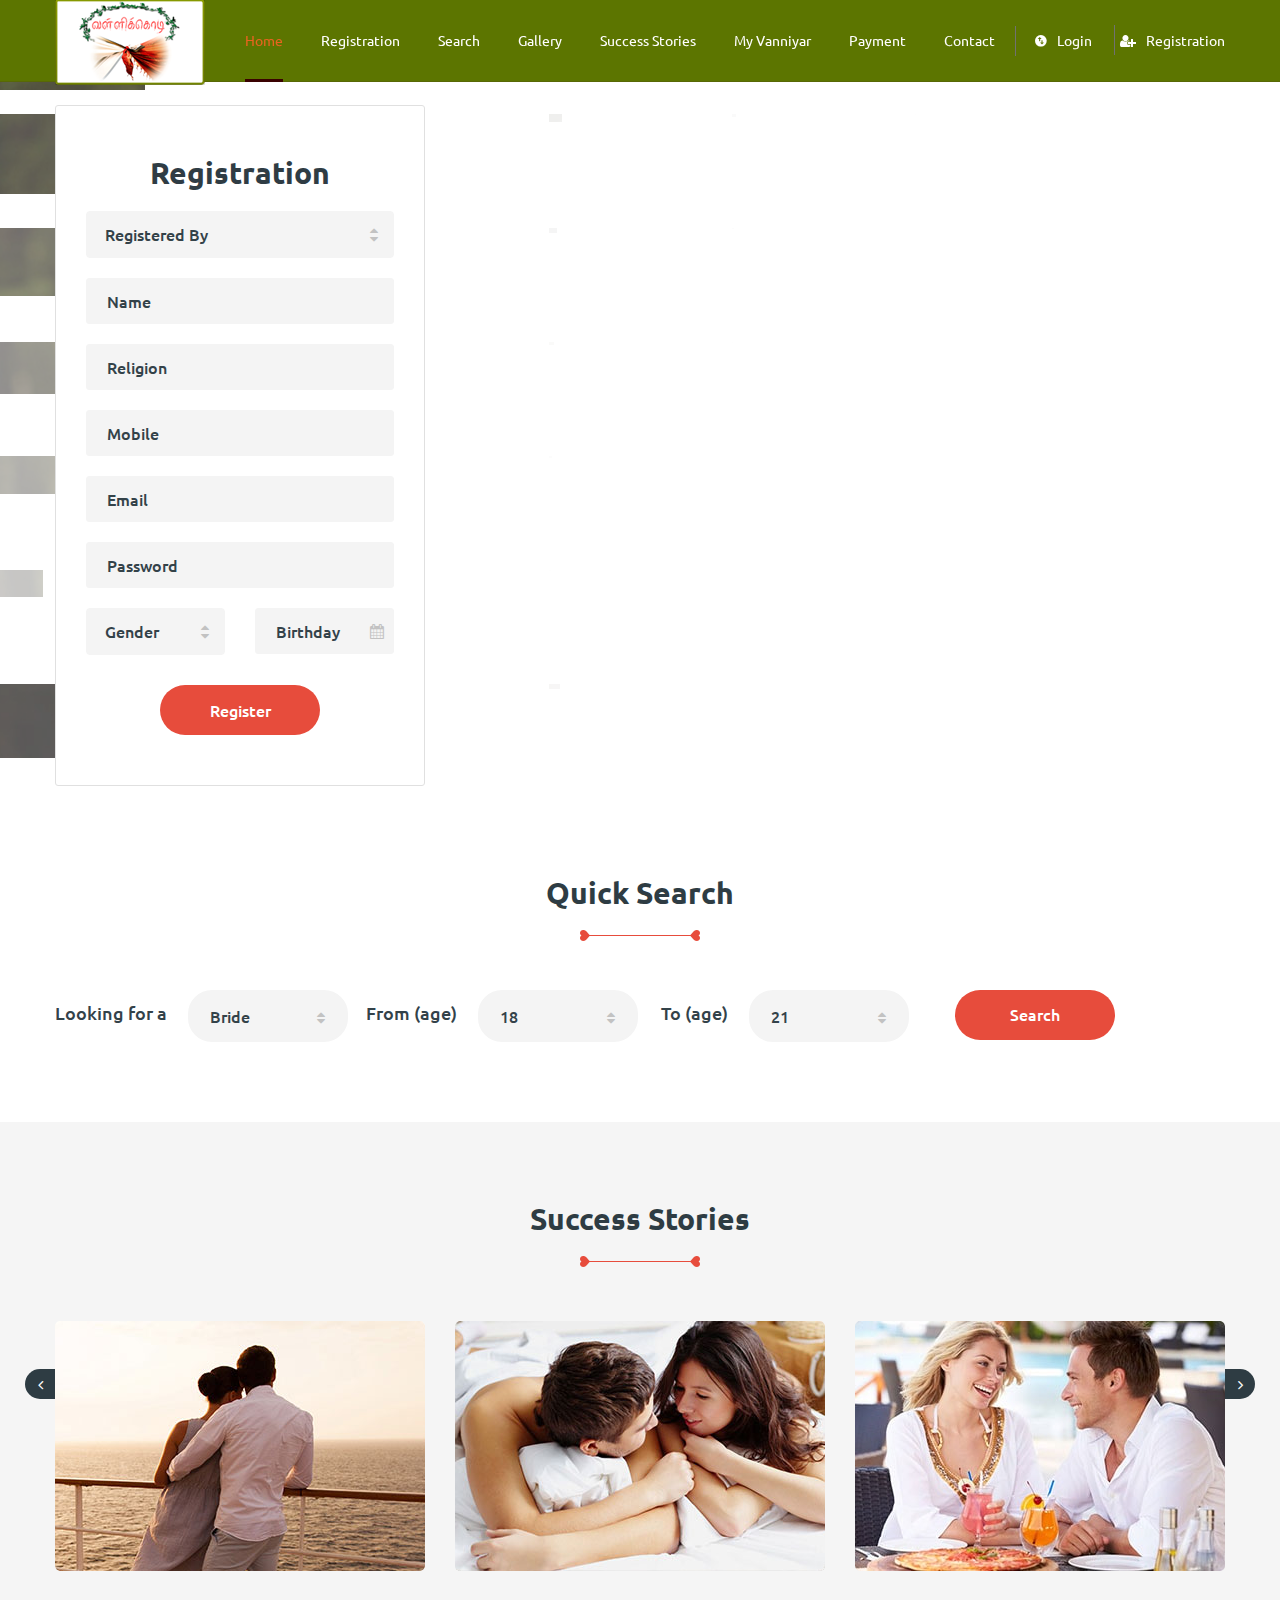
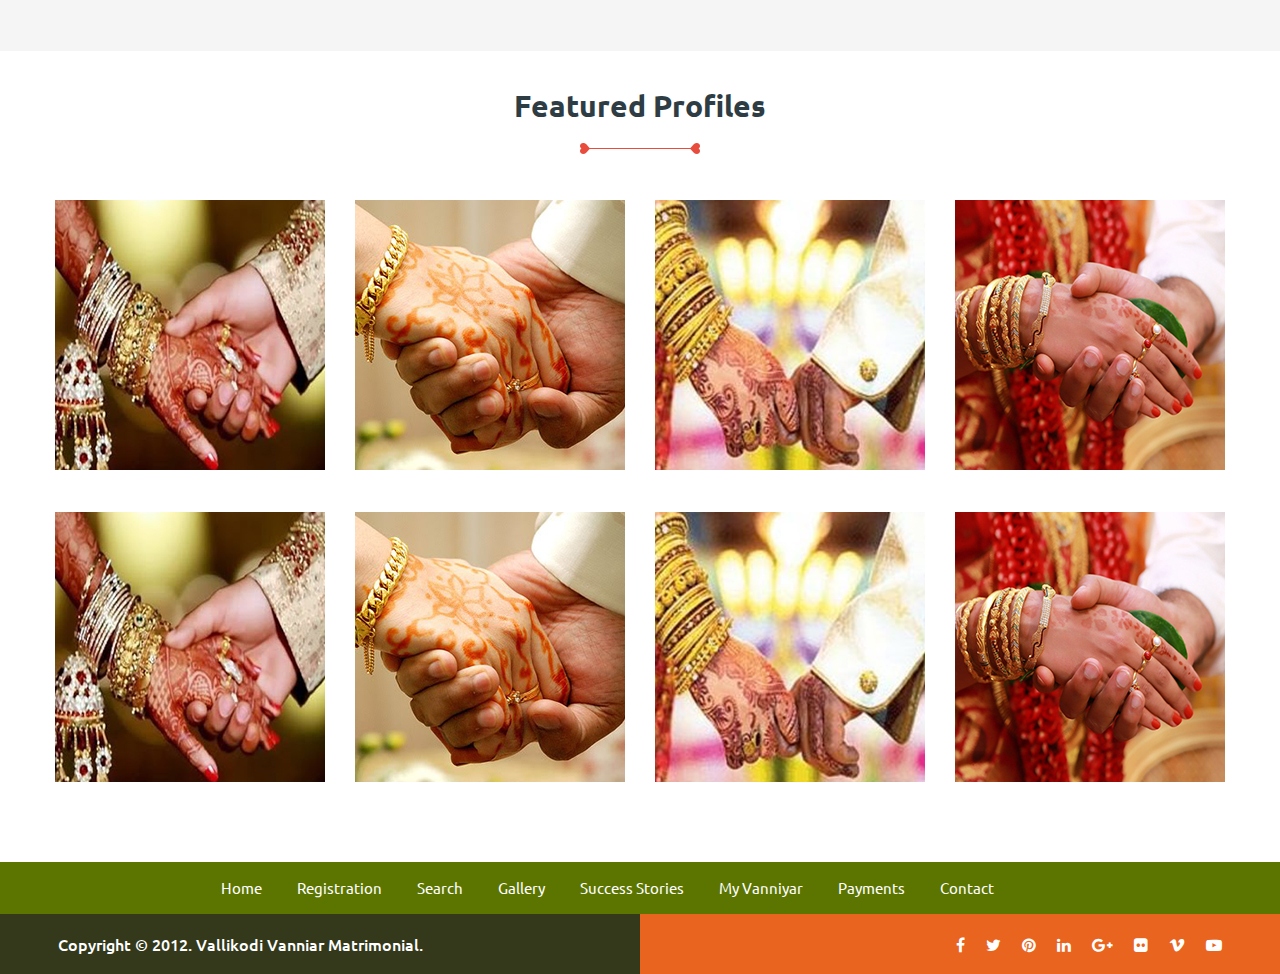
==== index.html @ c96be11e "Initial commit of design branch" ====
<!DOCTYPE html>
<html lang="en">
    <head>
        <meta charset="utf-8">
        <meta http-equiv="X-UA-Compatible" content="IE=edge">
        <meta name="viewport" content="width=device-width, initial-scale=1">
        <!--<link rel="icon" href="img/fav-icon.png" type="image/x-icon" />-->
        <!-- The above 3 meta tags *must* come first in the head; any other head content must come *after* these tags -->
        <title>Vallikodi</title>

        <!-- Icon css link -->
        <link href="vendors/material-icon/css/materialdesignicons.min.css" rel="stylesheet">
        <link href="css/font-awesome.min.css" rel="stylesheet">
        <link href="vendors/linears-icon/style.css" rel="stylesheet">
        
        <!-- RS5.0 Layers and Navigation Styles -->
        <link rel="stylesheet" type="text/css" href="vendors/revolution/css/layers.css">
        <link rel="stylesheet" type="text/css" href="vendors/revolution/css/navigation.css">
        <link rel="stylesheet" type="text/css" href="vendors/revolution/css/settings.css">
        
        <!-- Bootstrap -->
        <link href="css/bootstrap.min.css" rel="stylesheet">
        <link href="vendors/image-dropdown/dd.css" rel="stylesheet">
        <link href="vendors/image-dropdown/flags.css" rel="stylesheet">
        <link href="vendors/image-dropdown/skin2.css" rel="stylesheet">
        <link href="vendors/magnific-popup/magnific-popup.css" rel="stylesheet">
        <link href="vendors/bootstrap-selector/bootstrap-select.css" rel="stylesheet">
        <link href="vendors/bootstrap-datepicker/css/bootstrap-datetimepicker.min.css" rel="stylesheet">
        <link href="vendors/owl-carousel/assets/owl.carousel.css" rel="stylesheet">
        <link href="vendors/animate-css/animate.css" rel="stylesheet">
        <link href="vendors/bs-tooltip/jquery.webui-popover.css" rel="stylesheet">
        <link href="vendors/jquery-ui/jquery-ui.css" rel="stylesheet">
        
        <link href="css/style.css" rel="stylesheet">
        <link href="css/style-links.css" rel="stylesheet">
        <link href="css/responsive.css" rel="stylesheet">

        <!-- HTML5 shim and Respond.js for IE8 support of HTML5 elements and media queries -->
        <!-- WARNING: Respond.js doesn't work if you view the page via file:// -->
        <!--[if lt IE 9]>
        <script src="https://oss.maxcdn.com/html5shiv/3.7.3/html5shiv.min.js"></script>
        <script src="https://oss.maxcdn.com/respond/1.4.2/respond.min.js"></script>
        <![endif]-->
    </head>
    <body>
       
       <div class="login_form_inner zoom-anim-dialog mfp-hide" id="small-dialog">
           <h4>User Login</h4>
           <form>
               <input type="text" placeholder="Username">
               <input type="password" placeholder="Password">
               <div class="login_btn_area">
                   <button type="submit" value="LogIn" class="btn form-control login_btn">LogIn</button>
                   <div class="login_social">
                      <h5>Not yet?</h5>
                      <a href="#">Register</a>

                       <!-- <ul>
                        
                           <li><a href="index.html"><i class="fa fa-facebook"></i></a></li>
                           <li><a href="index.html"><i class="fa fa-google-plus"></i></a></li>
                       </ul> -->
                   </div>
               </div>
           </form>
           <img class="mfp-close" src="img/close-btn.png" alt="">
        </div>
       
        <div class="register_form_inner zoom-anim-dialog mfp-hide" id="register_form">
            <div class="row">
                <div class="col-md-6">
                    <div class="registration_man">
                        <img src="img/Registration_man.png" alt="">
                    </div>
                </div>
                <div class="col-md-6">
                    <div class="registration_form_s">
                        <h4>Registration</h4>
                        <form>
                             <div class="form-group">
                                                <div class="btn-group">
                                                    <button type="button" class="btn btn-default dropdown-toggle" data-toggle="dropdown">
                                                    <span data-bind="label">Registered By</span>&nbsp;<span class="arrow_carrot-down"><i class="fa fa-sort-asc" aria-hidden="true"></i><i class="fa fa-sort-desc" aria-hidden="true"></i></span>
                                                    </button>
                                                    <ul class="dropdown-menu" role="menu">
                                                        <li><a href="index.html#">Self</a></li>
                                                        <li><a href="index.html#">Friend</a></li>
                                                        <li><a href="index.html#">Brother</a></li>
                                                        <li><a href="index.html#">Sister</a></li>
                                                    </ul>
                                                </div>
                                    </div>
                                    <div class="form-group">
                                                <input type="text" class="form-control" id="reg_Name" placeholder="Name">
                                            </div>
                                        <!--
                                    <div class="form-group">
                                        <input type="password" class="form-control" id="reg_con_pass2" placeholder=" Confirm Password">
                                    </div>-->
                                    <div class="form-group">
                                        <input type="text" class="form-control" id="reg_Religion" placeholder="Religion">
                                    </div>
                                    <div class="form-group">
                                        <input type="text" class="form-control" id="reg_Mobile" placeholder="Mobile">
                                    </div>
                                    <div class="form-group">
                                        <input type="email" class="form-control" id="reg_email" placeholder="Email">
                                    </div>
                                    
                                    <div class="form-group">
                                        <input type="password" class="form-control" id="reg_pass" placeholder="Password">
                                    </div>

                                    <div class="row">
                                        <div class="col-md-6">
                                            <div class="form-group">
                                                <div class="btn-group">
                                                    <button type="button" class="btn btn-default dropdown-toggle" data-toggle="dropdown">
                                                    <span data-bind="label">Gender</span>&nbsp;<span class="arrow_carrot-down"><i class="fa fa-sort-asc" aria-hidden="true"></i><i class="fa fa-sort-desc" aria-hidden="true"></i></span>
                                                    </button>
                                                    <ul class="dropdown-menu" role="menu">
                                                        <li><a href="index.html#">Male</a></li>
                                                        <li><a href="index.html#">Female</a></li>
                                                    </ul>
                                                </div>
                                            </div>
                                        </div>
                                        <div class="col-md-6">
                                            <div class="form-group">
                                                <div class="datepicker">
                                                    <input type='text' class="form-control datetimepicker4" placeholder="Birthday" />
                                                    <span class="add-on"><i class="fa fa-calendar" aria-hidden="true"></i></span>
                                                </div>
                                            </div>
                                        </div>
                                    </div>
                            <div class="reg_chose form-group">
                                <div class="reg_check_box">
                                    <input type="radio" id="s-option" name="selector">
                                    <label for="s-option">I`m Not Robot</label>
                                    <div class="check"><div class="inside"></div></div>
                                </div>
                                <button type="submit" value="LogIn" class="btn form-control login_btn">Register</button>
                            </div>
                        </form>
                        <img class="mfp-close" src="img/close-btn.png" alt="">
                    </div>
                </div>
            </div>
        </div>
       
        <!--================Frist Main hader Area (selva)=================-->
         <header class="header_menu_area">
            <nav class="navbar navbar-default">
                <div class="container">
                <!-- Brand and toggle get grouped for better mobile display (selva)-->
                <div class="navbar-header">
                    <button type="button" class="navbar-toggle collapsed" data-toggle="collapse" data-target="#bs-example-navbar-collapse-1" aria-expanded="false">
                        <span class="sr-only">Toggle navigation</span>
                        <span class="icon-bar"></span>
                        <span class="icon-bar"></span>
                        <span class="icon-bar"></span>
                    </button>
                    <a class="navbar-brand" href="http://shtheme.com/html/verodate/index.html"><img src="img/logo1.png" alt=""></a>
                </div>

                <!-- Collect the nav links, forms, and other content for toggling (selva) -->
                <div class="collapse navbar-collapse" id="bs-example-navbar-collapse-1">
                    <ul class="nav navbar-nav">
                        <li class= "active"><a href="index.html">Home</a></li>
                            
                        <li><a href="registration.html">Registration</a></li>
                         <li><a href="search.html">Search</a></li>
                         <li><a href="gallery.html">Gallery</a></li>
                        <li class="dropdown submenu">
                            <a href="sucess.html">Success Stories</a>
                            <ul class="dropdown-menu">
                                <li><a href="post.html">Post Your Story</a></li>
                                <!-- <li><a href="http://shtheme.com/html/verodate/shop-left.html">Shop Left</a></li>
                                <li><a href="http://shtheme.com/html/verodate/shop-right.html">Shop Right</a></li>
                                <li><a href="http://shtheme.com/html/verodate/product-details.html">Product Details</a></li>
                                <li><a href="http://shtheme.com/html/verodate/shop-cart.html">Shop Cart</a></li>
                                <li><a href="http://shtheme.com/html/verodate/checkout.html">Checkout</a></li> -->
                            </ul>
                        </li>
                        <li><a href="vanniyar.html">My Vanniyar</a></li>
                         <li><a href="payment.html">Payment</a></li>
                        <li><a href="contact.html">Contact</a></li>
                    </ul>
                    <ul class="nav navbar-nav navbar-right">
                        <li><a class="popup-with-zoom-anim" href="#small-dialog"><i class="mdi mdi-key-variant"></i>Login</a></li>
                        <li><a href="#register_form" class="popup-with-zoom-anim"><i class="fa fa-user-plus"></i>Registration</a></li>
                       <!-- <li class="flag_drop">
                            <div class="selector">
                                <select class="language_drop" name="countries" id="countries" style="width:300px;">
                                  <option value='yt' data-image="img/country-aus.png" data-imagecss="flag yt" data-title="English">English</option>
                                  <option value='yu' data-image="img/country-bang.png" data-imagecss="flag yu" data-title="Bangladesh">Bangla</option>
                                  <option value='yt' data-image="img/country-aus.png" data-imagecss="flag yt" data-title="English">English</option>
                                  <option value='yu' data-image="img/country-bang.png" data-imagecss="flag yu" data-title="Bangladesh">Bangla</option>
                                </select>
                            </div>
                        </li>-->
                    </ul>
                    </div><!-- /.navbar-collapse (selva) -->
                </div><!-- /.container-fluid  (selva)-->
            </nav>
        </header>
        <!--================Frist Main hader Area (selva)=================-->
        
        <!--================Slider Reg Area (selva)=================-->
        <section class="slider_area">
            <div class="slider_inner">
                <div class="rev_slider"  data-version="5.3.0.2" id="home-slider">
                    <ul> 
                       <li data-slotamount="7" data-easein="Power4.easeInOut" data-easeout="Power4.easeInOut" data-masterspeed="600" data-rotate="0" data-saveperformance="off">
                            <!-- MAIN IMAGE -->
                            <img src="img/slider-img/slider-1.jpg"  alt=""  data-bgposition="center center" data-bgfit="cover" data-bgrepeat="no-repeat" data-bgparallax="10" class="rev-slidebg" data-no-retina>
                            <!-- LAYERS -->
                        </li>
                        <li data-slotamount="7" data-easein="Power4.easeInOut" data-easeout="Power4.easeInOut" data-masterspeed="600" data-rotate="0" data-saveperformance="off">
                            <!-- MAIN IMAGE -->
                            <img src="img/slider-img/slider-2.jpg"  alt=""  data-bgposition="center center" data-bgfit="cover" data-bgrepeat="no-repeat" data-bgparallax="10" class="rev-slidebg" data-no-retina>
                            <!-- LAYERS -->
                        </li>
                        
                    </ul> 
                </div><!-- END REVOLUTION SLIDER -->
            </div>
            <div class="registration_form_area"><!--Ravichandran Adding fields -->
                <div class="container">
                    <div class="row">
                        <div class="col-sm-6">
                            <div class="registration_form_s">
                                <h4>Registration</h4>
                                <form>
                                    <div class="form-group">
                                                <div class="btn-group">
                                                    <button type="button" class="btn btn-default dropdown-toggle" data-toggle="dropdown">
                                                    <span data-bind="label">Registered By</span>&nbsp;<span class="arrow_carrot-down"><i class="fa fa-sort-asc" aria-hidden="true"></i><i class="fa fa-sort-desc" aria-hidden="true"></i></span>
                                                    </button>
                                                    <ul class="dropdown-menu" role="menu">
                                                        <li><a href="index.html#">Self</a></li>
                                                        <li><a href="index.html#">Friend</a></li>
                                                        <li><a href="index.html#">Brother</a></li>
                                                        <li><a href="index.html#">Sister</a></li>
                                                    </ul>
                                                </div>
                                    </div>
                                    <div class="form-group">
                                                <input type="text" class="form-control" id="reg_Name" placeholder="Name">
                                            </div>
                                        <!--
                                    <div class="form-group">
                                        <input type="password" class="form-control" id="reg_con_pass2" placeholder=" Confirm Password">
                                    </div>-->
                                    <div class="form-group">
                                        <input type="text" class="form-control" id="reg_Religion" placeholder="Religion">
                                    </div>
                                    <div class="form-group">
                                        <input type="text" class="form-control" id="reg_Mobile" placeholder="Mobile">
                                    </div>
                                    <div class="form-group">
                                        <input type="email" class="form-control" id="reg_email2" placeholder="Email">
                                    </div>
                                    
                                    <div class="form-group">
                                        <input type="password" class="form-control" id="reg_pass2" placeholder="Password">
                                    </div>

                                    <div class="row">
                                        <div class="col-md-6">
                                            <div class="form-group">
                                                <div class="btn-group">
                                                    <button type="button" class="btn btn-default dropdown-toggle" data-toggle="dropdown">
                                                    <span data-bind="label">Gender</span>&nbsp;<span class="arrow_carrot-down"><i class="fa fa-sort-asc" aria-hidden="true"></i><i class="fa fa-sort-desc" aria-hidden="true"></i></span>
                                                    </button>
                                                    <ul class="dropdown-menu" role="menu">
                                                        <li><a href="index.html#">Male</a></li>
                                                        <li><a href="index.html#">Female</a></li>
                                                    </ul>
                                                </div>
                                            </div>
                                        </div>
                                        <div class="col-md-6">
                                            <div class="form-group">
                                                <div class="datepicker">
                                                    <input type='text' class="form-control datetimepicker4" placeholder="Birthday" />
                                                    <span class="add-on"><i class="fa fa-calendar" aria-hidden="true"></i></span>
                                                </div>
                                            </div>
                                        </div>
                                    </div>
                                    <div class="reg_chose form-group">
                                        <button type="submit" value="LogIn" class="btn form-control login_btn">Register</button>
                                    </div>
                                </form>
                            </div>
                        </div>
                        <!--<div class="col-sm-6">
                            <div class="form_man">
                                <img src="img/registration-man.png" alt="">
                            </div>
                        </div>-->
                    </div>
                </div>
            </div>
        </section>
        <!--================End Slider Reg Area =================-->
         <!--================Advanced Search Area (selva)=================-->
         <section class="advanced_search_area search_area2">
            <div class="container">
                <div class="welcome_title">
                    <h3>Quick Search</h3>
                    <img src="img/w-title-b.png" alt="">
                    
                </div>
                <div class="row">
                    <div class="col-sm-9">
                            <div class="search_option">
                                <div class="tab-content">
                                    <div role="tabpanel" class="tab-pane active" id="home">
                                        <div class="height_item">
                                            <h4>Looking for a</h4>
                                            <select class="selectpicker">
                                                <option>Bride</option>
                                                <option>Groom</option>
                                            </select>
                                        </div>
                                        <div class="height_item">
                                            <h4>From (age)</h4>
                                                <select class="selectpicker">
                                                    <option>18</option>
                                                    <option>19</option>
                                                    <option>20</option>
                                                </select>
                                        </div>
                                        <div class="height_item">
                                            <h4>To (age)</h4>
                                            <select class="selectpicker">
                                                <option>21</option>
                                                <option>22</option>
                                                <option>23</option>
                                            </select>     
                                        </div>
                                    </div> 
                                 </div>
                            </div>
                     </div>
                        <div class="col-sm-3">
                            <div class="search_btn">
                                <a href="#" class="register_angkar_btn">Search</a>
                            </div>
                        </div>
                 </div> 
            </div>               
        </section>
        <!--================End Advanced Search Area (selva)=================-->
       
       <!--================Blog grid Area (selva) =================-->
        <section class="blog_grid_area sticky_story_area">
            <div class="container">
                <div class="welcome_title">
                    <h3>Success Stories</h3>
                    <img src="img/w-title-b.png" alt="">
                </div>
                <div class="row m0">
                    <div class="blog_grid_inner sticky_slider">
                        <div class="item">
                            <div class="blog_grid_item">
                                <div class="blog_grid_img">
                                    <img src="img/blog/stories/stories-1.jpg" alt="">
                                    <div class="author_name">
                                        <h4>Maria & Kavin</h4>
                                    </div>
                                </div>
                                <!--<div class="blog_grid_content">
                                    <h3>Your Blog title here</h3>
                                    <div class="blog_grid_date">
                                        <a href="stories.html#">By David</a>
                                        <a href="stories.html#">03 Sep, 2016</a>
                                        <a href="stories.html#">Dating</a>
                                    </div>
                                    <p>It is a long established fact that a reader will be distracted by the readable content of a page when looking at its layout. The point of using is that it has a more-or-less like readable English. </p>
                                    <a href="stories.html#">Read More <i class="fa fa-angle-double-right"></i></a>
                                </div>-->
                            </div>
                        </div>
                        <div class="item">
                            <div class="blog_grid_item">
                                <div class="blog_grid_img">
                                    <img src="img/blog/stories/stories-2.jpg" alt="">
                                    <div class="author_name">
                                        <h4>Rocky Ahmed</h4>
                                    </div>
                                </div>
                                <!--<div class="blog_grid_content">
                                    <h3>Your Blog title here</h3>
                                    <div class="blog_grid_date">
                                        <a href="stories.html#">By David</a>
                                        <a href="stories.html#">03 Sep, 2016</a>
                                        <a href="stories.html#">Dating</a>
                                    </div>
                                    <p>It is a long established fact that a reader will be distracted by the readable content of a page when looking at its layout. The point of using is that it has a more-or-less like readable English. </p>
                                    <a href="stories.html#">Read More <i class="fa fa-angle-double-right"></i></a>
                                </div>-->
                            </div>
                        </div>
                        <div class="item">
                            <div class="blog_grid_item">
                                <div class="blog_grid_img">
                                    <img src="img/blog/stories/stories-3.jpg" alt="">
                                    <div class="author_name">
                                        <h4>Maria & Kavin</h4>
                                    </div>
                                </div>
                                <!--<div class="blog_grid_content">
                                    <h3>Your Blog title here</h3>
                                    <div class="blog_grid_date">
                                        <a href="stories.html#">By David</a>
                                        <a href="stories.html#">03 Sep, 2016</a>
                                        <a href="stories.html#">Dating</a>
                                    </div>
                                    <p>It is a long established fact that a reader will be distracted by the readable content of a page when looking at its layout. The point of using is that it has a more-or-less like readable English. </p>
                                    <a href="stories.html#">Read More <i class="fa fa-angle-double-right"></i></a>
                                </div>-->
                            </div>
                        </div>
                        <div class="item">
                            <div class="blog_grid_item">
                                <div class="blog_grid_img">
                                    <img src="img/blog/stories/stories-4.jpg" alt="">
                                    <div class="author_name">
                                        <h4>Rocky Ahmed</h4>
                                    </div>
                                </div>
                                <!--<div class="blog_grid_content">
                                    <h3>Your Blog title here</h3>
                                    <div class="blog_grid_date">
                                        <a href="stories.html#">By David</a>
                                        <a href="stories.html#">03 Sep, 2016</a>
                                        <a href="stories.html#">Dating</a>
                                    </div>
                                    <p>It is a long established fact that a reader will be distracted by the readable content of a page when looking at its layout. The point of using is that it has a more-or-less like readable English. </p>
                                    <a href="stories.html#">Read More <i class="fa fa-angle-double-right"></i></a>
                                </div>-->
                            </div>
                        </div>
                    </div>
                </div>
            </div>
        </section>
        <!--================End Blog grid Area (selva)=================-->
        <section class="shop_area">
            <div class="container">
                <div class="welcome_title">
                    <h3> Featured Profiles</h3>
                    <img src="img/w-title-b.png" alt="">
                </div>
                <div class="row">
                    <div class="col-md-3 col-sm-6">
                        <div class="product_item">
                            <div class="product_img">
                                <img src="img/shop/product-1.jpg" alt="">
                                <div class="hover_icon">
                                    <ul>
                                        <li><a href="#"><i class="fa fa-eye" aria-hidden="true"></i></a></li>
                                    </ul>
                                </div>
                            </div>
                        </div>
                    </div>
                    <div class="col-md-3 col-sm-6">
                        <div class="product_item">
                            <div class="product_img">
                                <img src="img/shop/product-2.jpg" alt="">
                                <div class="hover_icon">
                                    <ul>
                                        <li><a href="#"><i class="fa fa-eye" aria-hidden="true"></i></a></li>
                                    </ul>
                                </div>
                            </div>
                        </div>
                    </div>
                    <div class="col-md-3 col-sm-6">
                        <div class="product_item">
                            <div class="product_img">
                                <img src="img/shop/product-3.jpg" alt="">
                                <div class="hover_icon">
                                    <ul>
                                        <li><a href="#"><i class="fa fa-eye" aria-hidden="true"></i></a></li>
                                    </ul>
                                </div>
                            </div>
                        </div>
                    </div>
                    <div class="col-md-3 col-sm-6">
                        <div class="product_item">
                            <div class="product_img">
                                <img src="img/shop/product-4.jpg" alt="">
                                <div class="hover_icon">
                                    <ul>
                                        <li><a href="#"><i class="fa fa-eye" aria-hidden="true"></i></a></li>
                                    </ul>
                                </div>
                            </div>
                        </div>
                    </div>
                    <div class="col-md-3 col-sm-6">
                        <div class="product_item">
                            <div class="product_img">
                                <img src="img/shop/product-1.jpg" alt="">
                                <div class="hover_icon">
                                    <ul>
                                        <li><a href="#"><i class="fa fa-eye" aria-hidden="true"></i></a></li>
                                    </ul>
                                </div>
                            </div>
                        </div>
                    </div>
                    <div class="col-md-3 col-sm-6">
                        <div class="product_item">
                            <div class="product_img">
                                <img src="img/shop/product-2.jpg" alt="">
                                <div class="hover_icon">
                                    <ul>
                                        <li><a href="#"><i class="fa fa-eye" aria-hidden="true"></i></a></li>
                                    </ul>
                                </div>
                            </div>
                        </div>
                    </div>
                    <div class="col-md-3 col-sm-6">
                        <div class="product_item">
                            <div class="product_img">
                                <img src="img/shop/product-3.jpg" alt="">
                                <div class="hover_icon">
                                    <ul>
                                        <li><a href="#"><i class="fa fa-eye" aria-hidden="true"></i></a></li>
                                    </ul>
                                </div>
                            </div>
                        </div>
                    </div>
                    <div class="col-md-3 col-sm-6">
                        <div class="product_item">
                            <div class="product_img">
                                <img src="img/shop/product-4.jpg" alt="">
                                <div class="hover_icon">
                                    <ul>
                                        <li><a href="#"><i class="fa fa-eye" aria-hidden="true"></i></a></li>
                                    </ul>
                                </div>
                            </div>
                        </div>
                    </div>
                    <!--<div class="pagination_area">
                        <a class="prev" href="#">Previous</a>
                        <a class="arrow_left" href="#"><i class="fa fa-angle-left"></i></a>
                        <a class="arrow_right" href="#"><i class="fa fa-angle-right"></i></a>
                        <a class="next" href="#">Next</a>
                     </div>-->
                </div>
            </div>   
        </section>
        
        <!--================Footer Area (selva)=================-->
        <footer class="footer_area">
            <div class="footer_widgets_area">
                <div class="container">
                    <div class="row">
                        <!--<div class="col-md-3">
                            <aside class="f_widget">
                                <div class="vero_widget">
                                    <h4><span>Vero</span>Date</h4>
                                    <p>There are many variations of passag-es of Lorem Ipsum available, but the majority have suffered alteration in some form.</p>
                                    <p>If you are going to use a passage of Lorem Ipsum, you need to be sure there isn't anything .</p>
                                </div>
                            </aside>
                        </div>-->
                        <!--<div class="col-md-3">
                            <aside class="f_widget">
                                <div class="f_widget_title">
                                    <h3>Information</h3>
                                </div>
                                <div class="information_widget">
                                    <ul>
                                        <li><a href="stories.html#">About us</a></li>
                                        <li><a href="stories.html#">Contact us</a></li>
                                        <li><a href="stories.html#">Membership</a></li>
                                        <li><a href="stories.html#">Private Policy</a></li>
                                        <li><a href="stories.html#">Forum Support</a></li>
                                    </ul>
                                </div>
                            </aside>
                        </div>-->
                        <!--<div class="col-md-3">
                            <aside class="f_widget">
                                <div class="f_widget_title">
                                    <h3>Recent posts</h3>
                                </div>
                                <div class="recent_post_widget">
                                    <ul>
                                        <li><a href="stories.html#">Blog Standard Post <span>14 Sep, 2016</span></a></li>
                                        <li><a href="stories.html#">Blog Image Post <span>12 Sep, 2016</span></a></li>
                                        <li><a href="stories.html#">BlogVideo Post <span>08 Sep, 2016</span></a></li>
                                        <li><a href="stories.html#">Blog Audio  Post <span>03 Sep, 2016</span></a></li>
                                        <li><a href="stories.html#">Blog Standard Post <span>16 Aug, 2016</span></a></li>
                                    </ul>
                                </div>
                            </aside>
                        </div>-->
                        <!--<div class="col-md-3">
                            <aside class="f_widget">
                                <div class="f_widget_title">
                                    <h3>Newsletter Signup</h3>
                                </div>
                                <div class="newsletter_widget">
                                    <p>Get Alert Directly Into Your Inbox After Each Post.</p>
                                    <div class="input-group">
                                        <input type="text" class="form-control" placeholder="Enter your email">
                                        <span class="input-group-btn">
                                            <button class="btn btn-default" type="button"><i class="fa fa-paper-plane" aria-hidden="true"></i></button>
                                        </span>
                                    </div>
                                </div>
                            </aside>
                        </div>-->
                        <div class="col-sm-9 col-xs-20 footer_links">
                        <ul id="footer_list">
                            <li id="links_list"><a href="index.html">Home</a></li>
                            <li id="links_list"><a href="about.html">Registration</a></li>
                            <li id="links_list"><a href="matches.html">Search</a></li>
                            <li id="links_list"><a href="contact.html">Gallery</a></li>
                            <li id="links_list"><a href="contact.html">Success Stories</a></li>
                            <li id="links_list"><a href="contact.html">My Vanniyar</a></li>
                            <li id="links_list"><a href="contact.html">Payments</a></li>
                            <li id="links_list"><a href="contact.html">Contact</a></li>
                        </ul>
                        </div>
                    </div>
                </div>
            </div>
            <div class="copyright">
                <div class="copyright_left">
                    <div class="copyright_text">
                        <h4>Copyright © 2012. <a href="index.html#"> Vallikodi Vanniar Matrimonial.</a> </h4>
                    </div>
                </div>
                <div class="copyright_right">
                    <div class="copyright_social">
                        <ul>
                            <li><a href="stories.html#"><i class="fa fa-facebook" aria-hidden="true"></i></a></li>
                            <li><a href="stories.html#"><i class="fa fa-twitter" aria-hidden="true"></i></a></li>
                            <li><a href="stories.html#"><i class="fa fa-pinterest" aria-hidden="true"></i></a></li>
                            <li><a href="stories.html#"><i class="fa fa-linkedin" aria-hidden="true"></i></a></li>
                            <li><a href="stories.html#"><i class="fa fa-google-plus" aria-hidden="true"></i></a></li>
                            <li><a href="stories.html#"><i class="fa fa-flickr" aria-hidden="true"></i></a></li>
                            <li><a href="stories.html#"><i class="fa fa-vimeo" aria-hidden="true"></i></a></li>
                            <li><a href="stories.html#"><i class="fa fa-youtube-play" aria-hidden="true"></i></a></li>
                        </ul>
                    </div>
                </div>
            </div>
        </footer>
        <!--================End Footer Area (selva)=================-->
        
        
        
        <!--<div id="largeContent" style="display:none;">
            <div class="media tool_content">
                <div class="media-left">
                    <img src="img/map-persion.png" alt="">
                </div>
                <div class="media-body">
                    <h3>Sandi Williams</h3>
                    <h5>21 years old</h5>
                    <h5>From Paris</h5>
                    <h5>Distance 16 km</h5>
                </div>
            </div>
        </div>-->
        
        
        
        <!-- jQuery (necessary for Bootstrap's JavaScript plugins) -->
        <script src="js/jquery-2.1.4.min.js"></script>
        <!-- Include all compiled plugins (below), or include individual files as needed -->
        <script src="js/bootstrap.min.js"></script>
        <script src="vendors/revolution/js/jquery.themepunch.tools.min.js"></script>
        <script src="vendors/revolution/js/jquery.themepunch.revolution.min.js"></script>
        <!--RS5.0 Extensions-->
        <script src="vendors/revolution/js/extensions/revolution.extension.actions.min.js"></script>
        <script src="vendors/revolution/js/extensions/revolution.extension.carousel.min.js"></script>
        <script type="text/javascript" src="vendors/revolution/js/extensions/revolution.extension.kenburn.min.js"></script>
        <script type="text/javascript" src="vendors/revolution/js/extensions/revolution.extension.layeranimation.min.js"></script>
        <script type="text/javascript" src="vendors/revolution/js/extensions/revolution.extension.migration.min.js"></script>
        <script src="vendors/revolution/js/extensions/revolution.extension.navigation.min.js"></script>
        <script src="vendors/revolution/js/extensions/revolution.extension.parallax.min.js"></script>
        <script src="vendors/revolution/js/extensions/revolution.extension.slideanims.min.js"></script>
        <script src="vendors/revolution/js/extensions/revolution.extension.video.min.js"></script>
  
        <!-- Extra plugin js -->
        <script src="vendors/image-dropdown/jquery.dd.min.js"></script>
        <script src="vendors/animate-css/wow.min.js"></script>
        <script src="vendors/magnific-popup/jquery.magnific-popup.min.js"></script>
        <script src="vendors/bootstrap-selector/bootstrap-select.js"></script>
        <script src="vendors/bootstrap-datepicker/js/moment-with-locales.js"></script>
        <script src="vendors/bootstrap-datepicker/js/bootstrap-datetimepicker.min.js"></script>
        <script src="vendors/counter-up/waypoints.min.js"></script>
        <script src="vendors/counter-up/jquery.counterup.min.js"></script>
        <script src="vendors/owl-carousel/owl.carousel.min.js"></script>
        <script src="vendors/bs-tooltip/jquery.webui-popover.min.js"></script>
        <script src="vendors/jquery-ui/jquery-ui.js"></script>

        
        <!--<script src="js/video_player.js"></script>-->
        <script src="js/theme.js"></script>
    </body>
</html>
---- vendors/linears-icon/style.css ----
@font-face {
	font-family: 'Linearicons-Free';
	src:url('fonts/Linearicons-Free.eot?w118d');
	src:url('fonts/Linearicons-Free.eot?') format('embedded-opentype'),
		url('fonts/Linearicons-Free.woff2?w118d') format('woff2'),
		url('fonts/Linearicons-Free.woff?w118d') format('woff'),
		url('fonts/Linearicons-Free.ttf?w118d') format('truetype'),
		url('fonts/Linearicons-Free.svg?w118d') format('svg');
	font-weight: normal;
	font-style: normal;
}

.lnr {
	font-family: 'Linearicons-Free';
	speak: none;
	font-style: normal;
	font-weight: normal;
	font-variant: normal;
	text-transform: none;
	line-height: 1;

	/* Better Font Rendering =========== */
	-webkit-font-smoothing: antialiased;
	-moz-osx-font-smoothing: grayscale;
}

.lnr-home:before {
	content: "\e800";
}
.lnr-apartment:before {
	content: "\e801";
}
.lnr-pencil:before {
	content: "\e802";
}
.lnr-magic-wand:before {
	content: "\e803";
}
.lnr-drop:before {
	content: "\e804";
}
.lnr-lighter:before {
	content: "\e805";
}
.lnr-poop:before {
	content: "\e806";
}
.lnr-sun:before {
	content: "\e807";
}
.lnr-moon:before {
	content: "\e808";
}
.lnr-cloud:before {
	content: "\e809";
}
.lnr-cloud-upload:before {
	content: "\e80a";
}
.lnr-cloud-download:before {
	content: "\e80b";
}
.lnr-cloud-sync:before {
	content: "\e80c";
}
.lnr-cloud-check:before {
	content: "\e80d";
}
.lnr-database:before {
	content: "\e80e";
}
.lnr-lock:before {
	content: "\e80f";
}
.lnr-cog:before {
	content: "\e810";
}
.lnr-trash:before {
	content: "\e811";
}
.lnr-dice:before {
	content: "\e812";
}
.lnr-heart:before {
	content: "\e813";
}
.lnr-star:before {
	content: "\e814";
}
.lnr-star-half:before {
	content: "\e815";
}
.lnr-star-empty:before {
	content: "\e816";
}
.lnr-flag:before {
	content: "\e817";
}
.lnr-envelope:before {
	content: "\e818";
}
.lnr-paperclip:before {
	content: "\e819";
}
.lnr-inbox:before {
	content: "\e81a";
}
.lnr-eye:before {
	content: "\e81b";
}
.lnr-printer:before {
	content: "\e81c";
}
.lnr-file-empty:before {
	content: "\e81d";
}
.lnr-file-add:before {
	content: "\e81e";
}
.lnr-enter:before {
	content: "\e81f";
}
.lnr-exit:before {
	content: "\e820";
}
.lnr-graduation-hat:before {
	content: "\e821";
}
.lnr-license:before {
	content: "\e822";
}
.lnr-music-note:before {
	content: "\e823";
}
.lnr-film-play:before {
	content: "\e824";
}
.lnr-camera-video:before {
	content: "\e825";
}
.lnr-camera:before {
	content: "\e826";
}
.lnr-picture:before {
	content: "\e827";
}
.lnr-book:before {
	content: "\e828";
}
.lnr-bookmark:before {
	content: "\e829";
}
.lnr-user:before {
	content: "\e82a";
}
.lnr-users:before {
	content: "\e82b";
}
.lnr-shirt:before {
	content: "\e82c";
}
.lnr-store:before {
	content: "\e82d";
}
.lnr-cart:before {
	content: "\e82e";
}
.lnr-tag:before {
	content: "\e82f";
}
.lnr-phone-handset:before {
	content: "\e830";
}
.lnr-phone:before {
	content: "\e831";
}
.lnr-pushpin:before {
	content: "\e832";
}
.lnr-map-marker:before {
	content: "\e833";
}
.lnr-map:before {
	content: "\e834";
}
.lnr-location:before {
	content: "\e835";
}
.lnr-calendar-full:before {
	content: "\e836";
}
.lnr-keyboard:before {
	content: "\e837";
}
.lnr-spell-check:before {
	content: "\e838";
}
.lnr-screen:before {
	content: "\e839";
}
.lnr-smartphone:before {
	content: "\e83a";
}
.lnr-tablet:before {
	content: "\e83b";
}
.lnr-laptop:before {
	content: "\e83c";
}
.lnr-laptop-phone:before {
	content: "\e83d";
}
.lnr-power-switch:before {
	content: "\e83e";
}
.lnr-bubble:before {
	content: "\e83f";
}
.lnr-heart-pulse:before {
	content: "\e840";
}
.lnr-construction:before {
	content: "\e841";
}
.lnr-pie-chart:before {
	content: "\e842";
}
.lnr-chart-bars:before {
	content: "\e843";
}
.lnr-gift:before {
	content: "\e844";
}
.lnr-diamond:before {
	content: "\e845";
}
.lnr-linearicons:before {
	content: "\e846";
}
.lnr-dinner:before {
	content: "\e847";
}
.lnr-coffee-cup:before {
	content: "\e848";
}
.lnr-leaf:before {
	content: "\e849";
}
.lnr-paw:before {
	content: "\e84a";
}
.lnr-rocket:before {
	content: "\e84b";
}
.lnr-briefcase:before {
	content: "\e84c";
}
.lnr-bus:before {
	content: "\e84d";
}
.lnr-car:before {
	content: "\e84e";
}
.lnr-train:before {
	content: "\e84f";
}
.lnr-bicycle:before {
	content: "\e850";
}
.lnr-wheelchair:before {
	content: "\e851";
}
.lnr-select:before {
	content: "\e852";
}
.lnr-earth:before {
	content: "\e853";
}
.lnr-smile:before {
	content: "\e854";
}
.lnr-sad:before {
	content: "\e855";
}
.lnr-neutral:before {
	content: "\e856";
}
.lnr-mustache:before {
	content: "\e857";
}
.lnr-alarm:before {
	content: "\e858";
}
.lnr-bullhorn:before {
	content: "\e859";
}
.lnr-volume-high:before {
	content: "\e85a";
}
.lnr-volume-medium:before {
	content: "\e85b";
}
.lnr-volume-low:before {
	content: "\e85c";
}
.lnr-volume:before {
	content: "\e85d";
}
.lnr-mic:before {
	content: "\e85e";
}
.lnr-hourglass:before {
	content: "\e85f";
}
.lnr-undo:before {
	content: "\e860";
}
.lnr-redo:before {
	content: "\e861";
}
.lnr-sync:before {
	content: "\e862";
}
.lnr-history:before {
	content: "\e863";
}
.lnr-clock:before {
	content: "\e864";
}
.lnr-download:before {
	content: "\e865";
}
.lnr-upload:before {
	content: "\e866";
}
.lnr-enter-down:before {
	content: "\e867";
}
.lnr-exit-up:before {
	content: "\e868";
}
.lnr-bug:before {
	content: "\e869";
}
.lnr-code:before {
	content: "\e86a";
}
.lnr-link:before {
	content: "\e86b";
}
.lnr-unlink:before {
	content: "\e86c";
}
.lnr-thumbs-up:before {
	content: "\e86d";
}
.lnr-thumbs-down:before {
	content: "\e86e";
}
.lnr-magnifier:before {
	content: "\e86f";
}
.lnr-cross:before {
	content: "\e870";
}
.lnr-menu:before {
	content: "\e871";
}
.lnr-list:before {
	content: "\e872";
}
.lnr-chevron-up:before {
	content: "\e873";
}
.lnr-chevron-down:before {
	content: "\e874";
}
.lnr-chevron-left:before {
	content: "\e875";
}
.lnr-chevron-right:before {
	content: "\e876";
}
.lnr-arrow-up:before {
	content: "\e877";
}
.lnr-arrow-down:before {
	content: "\e878";
}
.lnr-arrow-left:before {
	content: "\e879";
}
.lnr-arrow-right:before {
	content: "\e87a";
}
.lnr-move:before {
	content: "\e87b";
}
.lnr-warning:before {
	content: "\e87c";
}
.lnr-question-circle:before {
	content: "\e87d";
}
.lnr-menu-circle:before {
	content: "\e87e";
}
.lnr-checkmark-circle:before {
	content: "\e87f";
}
.lnr-cross-circle:before {
	content: "\e880";
}
.lnr-plus-circle:before {
	content: "\e881";
}
.lnr-circle-minus:before {
	content: "\e882";
}
.lnr-arrow-up-circle:before {
	content: "\e883";
}
.lnr-arrow-down-circle:before {
	content: "\e884";
}
.lnr-arrow-left-circle:before {
	content: "\e885";
}
.lnr-arrow-right-circle:before {
	content: "\e886";
}
.lnr-chevron-up-circle:before {
	content: "\e887";
}
.lnr-chevron-down-circle:before {
	content: "\e888";
}
.lnr-chevron-left-circle:before {
	content: "\e889";
}
.lnr-chevron-right-circle:before {
	content: "\e88a";
}
.lnr-crop:before {
	content: "\e88b";
}
.lnr-frame-expand:before {
	content: "\e88c";
}
.lnr-frame-contract:before {
	content: "\e88d";
}
.lnr-layers:before {
	content: "\e88e";
}
.lnr-funnel:before {
	content: "\e88f";
}
.lnr-text-format:before {
	content: "\e890";
}
.lnr-text-format-remove:before {
	content: "\e891";
}
.lnr-text-size:before {
	content: "\e892";
}
.lnr-bold:before {
	content: "\e893";
}
.lnr-italic:before {
	content: "\e894";
}
.lnr-underline:before {
	content: "\e895";
}
.lnr-strikethrough:before {
	content: "\e896";
}
.lnr-highlight:before {
	content: "\e897";
}
.lnr-text-align-left:before {
	content: "\e898";
}
.lnr-text-align-center:before {
	content: "\e899";
}
.lnr-text-align-right:before {
	content: "\e89a";
}
.lnr-text-align-justify:before {
	content: "\e89b";
}
.lnr-line-spacing:before {
	content: "\e89c";
}
.lnr-indent-increase:before {
	content: "\e89d";
}
.lnr-indent-decrease:before {
	content: "\e89e";
}
.lnr-pilcrow:before {
	content: "\e89f";
}
.lnr-direction-ltr:before {
	content: "\e8a0";
}
.lnr-direction-rtl:before {
	content: "\e8a1";
}
.lnr-page-break:before {
	content: "\e8a2";
}
.lnr-sort-alpha-asc:before {
	content: "\e8a3";
}
.lnr-sort-amount-asc:before {
	content: "\e8a4";
}
.lnr-hand:before {
	content: "\e8a5";
}
.lnr-pointer-up:before {
	content: "\e8a6";
}
.lnr-pointer-right:before {
	content: "\e8a7";
}
.lnr-pointer-down:before {
	content: "\e8a8";
}
.lnr-pointer-left:before {
	content: "\e8a9";
}
---- vendors/revolution/css/layers.css ----
/*-----------------------------------------------------------------------------

-	Revolution Slider 5.0 Layer Style Settings -

Screen Stylesheet

version:   	5.0.0
date:      	18/03/15
author:		themepunch
email:     	info@themepunch.com
website:   	http://www.themepunch.com
-----------------------------------------------------------------------------*/

* {
    -webkit-box-sizing: border-box;
    -moz-box-sizing: border-box;
    box-sizing: border-box;
}

.tp-caption.Twitter-Content a,.tp-caption.Twitter-Content a:visited
{
	color:#0084B4!important;
}

.tp-caption.Twitter-Content a:hover
{
	color:#0084B4!important;
	text-decoration:underline!important;
}

.tp-caption.medium_grey,.medium_grey
{
	background-color:#888;
	border-style:none;
	border-width:0;
	color:#fff;
	font-family:Arial;
	font-size:20px;
	font-weight:700;
	line-height:20px;
	margin:0;
	padding:2px 4px;
	position:absolute;
	text-shadow:0 2px 5px rgba(0,0,0,0.5);
	white-space:nowrap;
}

.tp-caption.small_text,.small_text
{
	border-style:none;
	border-width:0;
	color:#fff;
	font-family:Arial;
	font-size:14px;
	font-weight:700;
	line-height:20px;
	margin:0;
	position:absolute;
	text-shadow:0 2px 5px rgba(0,0,0,0.5);
	white-space:nowrap;
}

.tp-caption.medium_text,.medium_text
{
	border-style:none;
	border-width:0;
	color:#fff;
	font-family:Arial;
	font-size:20px;
	font-weight:700;
	line-height:20px;
	margin:0;
	position:absolute;
	text-shadow:0 2px 5px rgba(0,0,0,0.5);
	white-space:nowrap;
}

.tp-caption.large_text,.large_text
{
	border-style:none;
	border-width:0;
	color:#fff;
	font-family:Arial;
	font-size:40px;
	font-weight:700;
	line-height:40px;
	margin:0;
	position:absolute;
	text-shadow:0 2px 5px rgba(0,0,0,0.5);
	white-space:nowrap;
}

.tp-caption.very_large_text,.very_large_text
{
	border-style:none;
	border-width:0;
	color:#fff;
	font-family:Arial;
	font-size:60px;
	font-weight:700;
	letter-spacing:-2px;
	line-height:60px;
	margin:0;
	position:absolute;
	text-shadow:0 2px 5px rgba(0,0,0,0.5);
	white-space:nowrap;
}

.tp-caption.very_big_white,.very_big_white
{
	background-color:#000;
	border-style:none;
	border-width:0;
	color:#fff;
	font-family:Arial;
	font-size:60px;
	font-weight:800;
	line-height:60px;
	margin:0;
	padding:1px 4px 0;
	position:absolute;
	text-shadow:none;
	white-space:nowrap;
}

.tp-caption.very_big_black,.very_big_black
{
	background-color:#fff;
	border-style:none;
	border-width:0;
	color:#000;
	font-family:Arial;
	font-size:60px;
	font-weight:700;
	line-height:60px;
	margin:0;
	padding:1px 4px 0;
	position:absolute;
	text-shadow:none;
	white-space:nowrap;
}

.tp-caption.modern_medium_fat,.modern_medium_fat
{
	border-style:none;
	border-width:0;
	color:#000;
	font-family:"Open Sans", sans-serif;
	font-size:24px;
	font-weight:800;
	line-height:20px;
	margin:0;
	position:absolute;
	text-shadow:none;
	white-space:nowrap;
}

.tp-caption.modern_medium_fat_white,.modern_medium_fat_white
{
	border-style:none;
	border-width:0;
	color:#fff;
	font-family:"Open Sans", sans-serif;
	font-size:24px;
	font-weight:800;
	line-height:20px;
	margin:0;
	position:absolute;
	text-shadow:none;
	white-space:nowrap;
}

.tp-caption.modern_medium_light,.modern_medium_light
{
	border-style:none;
	border-width:0;
	color:#000;
	font-family:"Open Sans", sans-serif;
	font-size:24px;
	font-weight:300;
	line-height:20px;
	margin:0;
	position:absolute;
	text-shadow:none;
	white-space:nowrap;
}

.tp-caption.modern_big_bluebg,.modern_big_bluebg
{
	background-color:#4e5b6c;
	border-style:none;
	border-width:0;
	color:#fff;
	font-family:"Open Sans", sans-serif;
	font-size:30px;
	font-weight:800;
	letter-spacing:0;
	line-height:36px;
	margin:0;
	padding:3px 10px;
	position:absolute;
	text-shadow:none;
}

.tp-caption.modern_big_redbg,.modern_big_redbg
{
	background-color:#de543e;
	border-style:none;
	border-width:0;
	color:#fff;
	font-family:"Open Sans", sans-serif;
	font-size:30px;
	font-weight:300;
	letter-spacing:0;
	line-height:36px;
	margin:0;
	padding:1px 10px 3px;
	position:absolute;
	text-shadow:none;
}

.tp-caption.modern_small_text_dark,.modern_small_text_dark
{
	border-style:none;
	border-width:0;
	color:#555;
	font-family:Arial;
	font-size:14px;
	line-height:22px;
	margin:0;
	position:absolute;
	text-shadow:none;
	white-space:nowrap;
}

.tp-caption.boxshadow,.boxshadow
{		
	box-shadow:0 0 20px rgba(0,0,0,0.5);
}

.tp-caption.black,.black
{
	color:#000;
	text-shadow:none;
}

.tp-caption.noshadow,.noshadow
{
	text-shadow:none;
}

.tp-caption.thinheadline_dark,.thinheadline_dark
{
	background-color:transparent;
	color:rgba(0,0,0,0.85);
	font-family:"Open Sans";
	font-size:30px;
	font-weight:300;
	line-height:30px;
	position:absolute;
	text-shadow:none;
}

.tp-caption.thintext_dark,.thintext_dark
{
	background-color:transparent;
	color:rgba(0,0,0,0.85);
	font-family:"Open Sans";
	font-size:16px;
	font-weight:300;
	line-height:26px;
	position:absolute;
	text-shadow:none;
}

.tp-caption.largeblackbg,.largeblackbg
{
	
	
	background-color:#000;
	border-radius:0;
	color:#fff;
	font-family:"Open Sans";
	font-size:50px;
	font-weight:300;
	line-height:70px;
	padding:0 20px;
	position:absolute;
	text-shadow:none;
}

.tp-caption.largepinkbg,.largepinkbg
{
	
	
	background-color:#db4360;
	border-radius:0;
	color:#fff;
	font-family:"Open Sans";
	font-size:50px;
	font-weight:300;
	line-height:70px;
	padding:0 20px;
	position:absolute;
	text-shadow:none;
}

.tp-caption.largewhitebg,.largewhitebg
{
	
	
	background-color:#fff;
	border-radius:0;
	color:#000;
	font-family:"Open Sans";
	font-size:50px;
	font-weight:300;
	line-height:70px;
	padding:0 20px;
	position:absolute;
	text-shadow:none;
}

.tp-caption.largegreenbg,.largegreenbg
{
	
	
	background-color:#67ae73;
	border-radius:0;
	color:#fff;
	font-family:"Open Sans";
	font-size:50px;
	font-weight:300;
	line-height:70px;
	padding:0 20px;
	position:absolute;
	text-shadow:none;
}

.tp-caption.excerpt,.excerpt
{
	background-color:rgba(0,0,0,1);
	border-color:#fff;
	border-style:none;
	border-width:0;
	color:#fff;
	font-family:Arial;
	font-size:36px;
	font-weight:700;
	height:auto;
	letter-spacing:-1.5px;
	line-height:36px;
	margin:0;
	padding:1px 4px 0;
	text-decoration:none;
	text-shadow:none;
	white-space:normal!important;
	width:150px;
}

.tp-caption.large_bold_grey,.large_bold_grey
{
	background-color:transparent;
	border-color:#ffd658;
	border-style:none;
	border-width:0;
	color:#666;
	font-family:"Open Sans";
	font-size:60px;
	font-weight:800;
	line-height:60px;
	margin:0;
	padding:1px 4px 0;
	text-decoration:none;
	text-shadow:none;
}

.tp-caption.medium_thin_grey,.medium_thin_grey
{
	background-color:transparent;
	border-color:#ffd658;
	border-style:none;
	border-width:0;
	color:#666;
	font-family:"Open Sans";
	font-size:34px;
	font-weight:300;
	line-height:30px;
	margin:0;
	padding:1px 4px 0;
	text-decoration:none;
	text-shadow:none;
}

.tp-caption.small_thin_grey,.small_thin_grey
{
	background-color:transparent;
	border-color:#ffd658;
	border-style:none;
	border-width:0;
	color:#757575;
	font-family:"Open Sans";
	font-size:18px;
	font-weight:300;
	line-height:26px;
	margin:0;
	padding:1px 4px 0;
	text-decoration:none;
	text-shadow:none;
}

.tp-caption.lightgrey_divider,.lightgrey_divider
{
	background-color:rgba(235,235,235,1);
	background-position:initial;
	background-repeat:initial;
	border-color:#222;
	border-style:none;
	border-width:0;
	height:3px;
	text-decoration:none;
	width:370px;
}

.tp-caption.large_bold_darkblue,.large_bold_darkblue
{
	background-color:transparent;
	border-color:#ffd658;
	border-style:none;
	border-width:0;
	color:#34495e;
	font-family:"Open Sans";
	font-size:58px;
	font-weight:800;
	line-height:60px;
	text-decoration:none;
}

.tp-caption.medium_bg_darkblue,.medium_bg_darkblue
{
	background-color:#34495e;
	border-color:#ffd658;
	border-style:none;
	border-width:0;
	color:#fff;
	font-family:"Open Sans";
	font-size:20px;
	font-weight:800;
	line-height:20px;
	padding:10px;
	text-decoration:none;
}

.tp-caption.medium_bold_red,.medium_bold_red
{
	background-color:transparent;
	border-color:#ffd658;
	border-style:none;
	border-width:0;
	color:#e33a0c;
	font-family:"Open Sans";
	font-size:24px;
	font-weight:800;
	line-height:30px;
	padding:0;
	text-decoration:none;
}

.tp-caption.medium_light_red,.medium_light_red
{
	background-color:transparent;
	border-color:#ffd658;
	border-style:none;
	border-width:0;
	color:#e33a0c;
	font-family:"Open Sans";
	font-size:21px;
	font-weight:300;
	line-height:26px;
	padding:0;
	text-decoration:none;
}

.tp-caption.medium_bg_red,.medium_bg_red
{
	background-color:#e33a0c;
	border-color:#ffd658;
	border-style:none;
	border-width:0;
	color:#fff;
	font-family:"Open Sans";
	font-size:20px;
	font-weight:800;
	line-height:20px;
	padding:10px;
	text-decoration:none;
}

.tp-caption.medium_bold_orange,.medium_bold_orange
{
	background-color:transparent;
	border-color:#ffd658;
	border-style:none;
	border-width:0;
	color:#f39c12;
	font-family:"Open Sans";
	font-size:24px;
	font-weight:800;
	line-height:30px;
	text-decoration:none;
}

.tp-caption.medium_bg_orange,.medium_bg_orange
{
	background-color:#f39c12;
	border-color:#ffd658;
	border-style:none;
	border-width:0;
	color:#fff;
	font-family:"Open Sans";
	font-size:20px;
	font-weight:800;
	line-height:20px;
	padding:10px;
	text-decoration:none;
}

.tp-caption.grassfloor,.grassfloor
{
	background-color:rgba(160,179,151,1);
	border-color:#222;
	border-style:none;
	border-width:0;
	height:150px;
	text-decoration:none;
	width:4000px;
}

.tp-caption.large_bold_white,.large_bold_white
{
	background-color:transparent;
	border-color:#ffd658;
	border-style:none;
	border-width:0;
	color:#fff;
	font-family:"Open Sans";
	font-size:58px;
	font-weight:800;
	line-height:60px;
	text-decoration:none;
}

.tp-caption.medium_light_white,.medium_light_white
{
	background-color:transparent;
	border-color:#ffd658;
	border-style:none;
	border-width:0;
	color:#fff;
	font-family:"Open Sans";
	font-size:30px;
	font-weight:300;
	line-height:36px;
	padding:0;
	text-decoration:none;
}

.tp-caption.mediumlarge_light_white,.mediumlarge_light_white
{
	background-color:transparent;
	border-color:#ffd658;
	border-style:none;
	border-width:0;
	color:#fff;
	font-family:"Open Sans";
	font-size:34px;
	font-weight:300;
	line-height:40px;
	padding:0;
	text-decoration:none;
}

.tp-caption.mediumlarge_light_white_center,.mediumlarge_light_white_center
{
	background-color:transparent;
	border-color:#ffd658;
	border-style:none;
	border-width:0;
	color:#fff;
	font-family:"Open Sans";
	font-size:34px;
	font-weight:300;
	line-height:40px;
	padding:0;
	text-align:center;
	text-decoration:none;
}

.tp-caption.medium_bg_asbestos,.medium_bg_asbestos
{
	background-color:#7f8c8d;
	border-color:#ffd658;
	border-style:none;
	border-width:0;
	color:#fff;
	font-family:"Open Sans";
	font-size:20px;
	font-weight:800;
	line-height:20px;
	padding:10px;
	text-decoration:none;
}

.tp-caption.medium_light_black,.medium_light_black
{
	background-color:transparent;
	border-color:#ffd658;
	border-style:none;
	border-width:0;
	color:#000;
	font-family:"Open Sans";
	font-size:30px;
	font-weight:300;
	line-height:36px;
	padding:0;
	text-decoration:none;
}

.tp-caption.large_bold_black,.large_bold_black
{
	background-color:transparent;
	border-color:#ffd658;
	border-style:none;
	border-width:0;
	color:#000;
	font-family:"Open Sans";
	font-size:58px;
	font-weight:800;
	line-height:60px;
	text-decoration:none;
}

.tp-caption.mediumlarge_light_darkblue,.mediumlarge_light_darkblue
{
	background-color:transparent;
	border-color:#ffd658;
	border-style:none;
	border-width:0;
	color:#34495e;
	font-family:"Open Sans";
	font-size:34px;
	font-weight:300;
	line-height:40px;
	padding:0;
	text-decoration:none;
}

.tp-caption.small_light_white,.small_light_white
{
	background-color:transparent;
	border-color:#ffd658;
	border-style:none;
	border-width:0;
	color:#fff;
	font-family:"Open Sans";
	font-size:17px;
	font-weight:300;
	line-height:28px;
	padding:0;
	text-decoration:none;
}

.tp-caption.roundedimage,.roundedimage
{
	border-color:#222;
	border-style:none;
	border-width:0;
}

.tp-caption.large_bg_black,.large_bg_black
{
	background-color:#000;
	border-color:#ffd658;
	border-style:none;
	border-width:0;
	color:#fff;
	font-family:"Open Sans";
	font-size:40px;
	font-weight:800;
	line-height:40px;
	padding:10px 20px 15px;
	text-decoration:none;
}

.tp-caption.mediumwhitebg,.mediumwhitebg
{
	background-color:#fff;
	border-color:#000;
	border-style:none;
	border-width:0;
	color:#000;
	font-family:"Open Sans";
	font-size:30px;
	font-weight:300;
	line-height:30px;
	padding:5px 15px 10px;
	text-decoration:none;
	text-shadow:none;
}

.tp-caption.maincaption,.maincaption
{
	background-color:transparent;
	border-color:#000;
	border-style:none;
	border-width:0;
	color:#212a40;
	font-family:roboto;
	font-size:33px;
	font-weight:500;
	line-height:43px;
	text-decoration:none;
	text-shadow:none;
}

.tp-caption.miami_title_60px,.miami_title_60px
{
	background-color:transparent;
	border-color:#000;
	border-style:none;
	border-width:0;
	color:#fff;
	font-family:"Source Sans Pro";
	font-size:60px;
	font-weight:700;
	letter-spacing:1px;
	line-height:60px;
	text-decoration:none;
	text-shadow:none;
}

.tp-caption.miami_subtitle,.miami_subtitle
{
	background-color:transparent;
	border-color:#000;
	border-style:none;
	border-width:0;
	color:rgba(255,255,255,0.65);
	font-family:"Source Sans Pro";
	font-size:17px;
	font-weight:400;
	letter-spacing:2px;
	line-height:24px;
	text-decoration:none;
	text-shadow:none;
}

.tp-caption.divideline30px,.divideline30px
{
	background:#fff;
	background-color:#fff;
	border-color:#222;
	border-style:none;
	border-width:0;
	height:2px;
	min-width:30px;
	text-decoration:none;
}

.tp-caption.Miami_nostyle,.Miami_nostyle
{
	border-color:#222;
	border-style:none;
	border-width:0;
}

.tp-caption.miami_content_light,.miami_content_light
{
	background-color:transparent;
	border-color:#000;
	border-style:none;
	border-width:0;
	color:#fff;
	font-family:"Source Sans Pro";
	font-size:22px;
	font-weight:400;
	letter-spacing:0;
	line-height:28px;
	text-decoration:none;
	text-shadow:none;
}

.tp-caption.miami_title_60px_dark,.miami_title_60px_dark
{
	background-color:transparent;
	border-color:#000;
	border-style:none;
	border-width:0;
	color:#333;
	font-family:"Source Sans Pro";
	font-size:60px;
	font-weight:700;
	letter-spacing:1px;
	line-height:60px;
	text-decoration:none;
	text-shadow:none;
}

.tp-caption.miami_content_dark,.miami_content_dark
{
	background-color:transparent;
	border-color:#000;
	border-style:none;
	border-width:0;
	color:#666;
	font-family:"Source Sans Pro";
	font-size:22px;
	font-weight:400;
	letter-spacing:0;
	line-height:28px;
	text-decoration:none;
	text-shadow:none;
}

.tp-caption.divideline30px_dark,.divideline30px_dark
{
	background-color:#333;
	border-color:#222;
	border-style:none;
	border-width:0;
	height:2px;
	min-width:30px;
	text-decoration:none;
}

.tp-caption.ellipse70px,.ellipse70px
{
	background-color:rgba(0,0,0,0.14902);
	border-color:#222;
	border-radius:50px 50px 50px 50px;
	border-style:none;
	border-width:0;
	cursor:pointer;
	line-height:1px;
	min-height:70px;
	min-width:70px;
	text-decoration:none;
}

.tp-caption.arrowicon,.arrowicon
{
	border-color:#222;
	border-style:none;
	border-width:0;
	line-height:1px;
}

.tp-caption.MarkerDisplay,.MarkerDisplay
{
	background-color:transparent;
	border-color:#000;
	border-radius:0 0 0 0;
	border-style:none;
	border-width:0;
	font-family:"Permanent Marker";
	font-style:normal;
	padding:0;
	text-decoration:none;
	text-shadow:none;
}

.tp-caption.Restaurant-Display,.Restaurant-Display
{
	background-color:transparent;
	border-color:transparent;
	border-radius:0 0 0 0;
	border-style:none;
	border-width:0;
	color:#fff;
	font-family:Roboto;
	font-size:120px;
	font-style:normal;
	font-weight:700;
	line-height:120px;
	padding:0;
	text-decoration:none;
}

.tp-caption.Restaurant-Cursive,.Restaurant-Cursive
{
	background-color:transparent;
	border-color:transparent;
	border-radius:0 0 0 0;
	border-style:none;
	border-width:0;
	color:#fff;
	font-family:"Nothing you could do";
	font-size:30px;
	font-style:normal;
	font-weight:400;
	letter-spacing:2px;
	line-height:30px;
	padding:0;
	text-decoration:none;
}

.tp-caption.Restaurant-ScrollDownText,.Restaurant-ScrollDownText
{
	background-color:transparent;
	border-color:transparent;
	border-radius:0 0 0 0;
	border-style:none;
	border-width:0;
	color:#fff;
	font-family:Roboto;
	font-size:17px;
	font-style:normal;
	font-weight:400;
	letter-spacing:2px;
	line-height:17px;
	padding:0;
	text-decoration:none;
}

.tp-caption.Restaurant-Description,.Restaurant-Description
{
	background-color:transparent;
	border-color:transparent;
	border-radius:0 0 0 0;
	border-style:none;
	border-width:0;
	color:#fff;
	font-family:Roboto;
	font-size:20px;
	font-style:normal;
	font-weight:300;
	letter-spacing:3px;
	line-height:30px;
	padding:0;
	text-decoration:none;
}

.tp-caption.Restaurant-Price,.Restaurant-Price
{
	background-color:transparent;
	border-color:transparent;
	border-radius:0 0 0 0;
	border-style:none;
	border-width:0;
	color:#fff;
	font-family:Roboto;
	font-size:30px;
	font-style:normal;
	font-weight:300;
	letter-spacing:3px;
	line-height:30px;
	padding:0;
	text-decoration:none;
}

.tp-caption.Restaurant-Menuitem,.Restaurant-Menuitem
{
	background-color:rgba(0,0,0,1.00);
	border-color:transparent;
	border-radius:0 0 0 0;
	border-style:none;
	border-width:0;
	color:rgba(255,255,255,1.00);
	font-family:Roboto;
	font-size:17px;
	font-style:normal;
	font-weight:400;
	letter-spacing:2px;
	line-height:17px;
	padding:10px 30px;
	text-align:left;
	text-decoration:none;
}

.tp-caption.Furniture-LogoText,.Furniture-LogoText
{
	background-color:transparent;
	border-color:transparent;
	border-radius:0 0 0 0;
	border-style:none;
	border-width:0;
	color:rgba(230,207,163,1.00);
	font-family:Raleway;
	font-size:160px;
	font-style:normal;
	font-weight:300;
	line-height:150px;
	padding:0;
	text-decoration:none;
	text-shadow:none;
}

.tp-caption.Furniture-Plus,.Furniture-Plus
{
	background-color:rgba(255,255,255,1.00);
	border-color:transparent;
	border-radius:30px 30px 30px 30px;
	border-style:none;
	border-width:0;
	box-shadow:rgba(0,0,0,0.1) 0 1px 3px;
	color:rgba(230,207,163,1.00);
	font-family:Raleway;
	font-size:20px;
	font-style:normal;
	font-weight:400;
	line-height:20px;
	padding:6px 7px 4px;
	text-decoration:none;
	text-shadow:none;
}

.tp-caption.Furniture-Title,.Furniture-Title
{
	background-color:transparent;
	border-color:transparent;
	border-radius:0 0 0 0;
	border-style:none;
	border-width:0;
	color:rgba(0,0,0,1.00);
	font-family:Raleway;
	font-size:20px;
	font-style:normal;
	font-weight:700;
	letter-spacing:3px;
	line-height:20px;
	padding:0;
	text-decoration:none;
	text-shadow:none;
}

.tp-caption.Furniture-Subtitle,.Furniture-Subtitle
{
	background-color:transparent;
	border-color:transparent;
	border-radius:0 0 0 0;
	border-style:none;
	border-width:0;
	color:rgba(0,0,0,1.00);
	font-family:Raleway;
	font-size:17px;
	font-style:normal;
	font-weight:300;
	line-height:20px;
	padding:0;
	text-decoration:none;
	text-shadow:none;
}

.tp-caption.Gym-Display,.Gym-Display
{
	background-color:transparent;
	border-color:transparent;
	border-radius:0 0 0 0;
	border-style:none;
	border-width:0;
	color:rgba(255,255,255,1.00);
	font-family:Raleway;
	font-size:80px;
	font-style:normal;
	font-weight:900;
	line-height:70px;
	padding:0;
	text-decoration:none;
}

.tp-caption.Gym-Subline,.Gym-Subline
{
	background-color:transparent;
	border-color:transparent;
	border-radius:0 0 0 0;
	border-style:none;
	border-width:0;
	color:rgba(255,255,255,1.00);
	font-family:Raleway;
	font-size:30px;
	font-style:normal;
	font-weight:100;
	letter-spacing:5px;
	line-height:30px;
	padding:0;
	text-decoration:none;
}

.tp-caption.Gym-SmallText,.Gym-SmallText
{
	background-color:transparent;
	border-color:transparent;
	border-radius:0 0 0 0;
	border-style:none;
	border-width:0;
	color:rgba(255,255,255,1.00);
	font-family:Raleway;
	font-size:17px;
	font-style:normal;
	font-weight:300;
	line-height:22;
	padding:0;
	text-decoration:none;
	text-shadow:none;
}

.tp-caption.Fashion-SmallText,.Fashion-SmallText
{
	background-color:transparent;
	border-color:transparent;
	border-radius:0 0 0 0;
	border-style:none;
	border-width:0;
	color:rgba(255,255,255,1.00);
	font-family:Raleway;
	font-size:12px;
	font-style:normal;
	font-weight:600;
	letter-spacing:2px;
	line-height:20px;
	padding:0;
	text-decoration:none;
}

.tp-caption.Fashion-BigDisplay,.Fashion-BigDisplay
{
	background-color:transparent;
	border-color:transparent;
	border-radius:0 0 0 0;
	border-style:none;
	border-width:0;
	color:rgba(0,0,0,1.00);
	font-family:Raleway;
	font-size:60px;
	font-style:normal;
	font-weight:900;
	letter-spacing:2px;
	line-height:60px;
	padding:0;
	text-decoration:none;
}

.tp-caption.Fashion-TextBlock,.Fashion-TextBlock
{
	background-color:transparent;
	border-color:transparent;
	border-radius:0 0 0 0;
	border-style:none;
	border-width:0;
	color:rgba(0,0,0,1.00);
	font-family:Raleway;
	font-size:20px;
	font-style:normal;
	font-weight:400;
	letter-spacing:2px;
	line-height:40px;
	padding:0;
	text-decoration:none;
}

.tp-caption.Sports-Display,.Sports-Display
{
	background-color:transparent;
	border-color:transparent;
	border-radius:0 0 0 0;
	border-style:none;
	border-width:0;
	color:rgba(255,255,255,1.00);
	font-family:Raleway;
	font-size:130px;
	font-style:normal;
	font-weight:100;
	letter-spacing:13px;
	line-height:130px;
	padding:0;
	text-decoration:none;
}

.tp-caption.Sports-DisplayFat,.Sports-DisplayFat
{
	background-color:transparent;
	border-color:transparent;
	border-radius:0 0 0 0;
	border-style:none;
	border-width:0;
	color:rgba(255,255,255,1.00);
	font-family:Raleway;
	font-size:130px;
	font-style:normal;
	font-weight:900;
	line-height:130px;
	padding:0;
	text-decoration:none;
}

.tp-caption.Sports-Subline,.Sports-Subline
{
	background-color:transparent;
	border-color:transparent;
	border-radius:0 0 0 0;
	border-style:none;
	border-width:0;
	color:rgba(0,0,0,1.00);
	font-family:Raleway;
	font-size:32px;
	font-style:normal;
	font-weight:400;
	letter-spacing:4px;
	line-height:32px;
	padding:0;
	text-decoration:none;
}

.tp-caption.Instagram-Caption,.Instagram-Caption
{
	background-color:transparent;
	border-color:transparent;
	border-radius:0 0 0 0;
	border-style:none;
	border-width:0;
	color:rgba(255,255,255,1.00);
	font-family:Roboto;
	font-size:20px;
	font-style:normal;
	font-weight:900;
	line-height:20px;
	padding:0;
	text-decoration:none;
}

.tp-caption.News-Title,.News-Title
{
	background-color:transparent;
	border-color:transparent;
	border-radius:0 0 0 0;
	border-style:none;
	border-width:0;
	color:rgba(255,255,255,1.00);
	font-family:"Roboto Slab";
	font-size:70px;
	font-style:normal;
	font-weight:400;
	line-height:60px;
	padding:0;
	text-decoration:none;
}

.tp-caption.News-Subtitle,.News-Subtitle
{
	background-color:rgba(255,255,255,0);
	border-color:transparent;
	border-radius:0 0 0 0;
	border-style:none;
	border-width:0;
	color:rgba(255,255,255,1.00);
	font-family:"Roboto Slab";
	font-size:15px;
	font-style:normal;
	font-weight:300;
	line-height:24px;
	padding:0;
	text-decoration:none;
}

.tp-caption.News-Subtitle:hover,.News-Subtitle:hover
{
	background-color:rgba(255,255,255,0);
	border-color:transparent;
	border-radius:0 0 0 0;
	border-style:solid;
	border-width:0;
	color:rgba(255,255,255,0.65);
	text-decoration:none;
}

.tp-caption.Photography-Display,.Photography-Display
{
	background-color:transparent;
	border-color:transparent;
	border-radius:0 0 0 0;
	border-style:none;
	border-width:0;
	color:rgba(255,255,255,1.00);
	font-family:Raleway;
	font-size:80px;
	font-style:normal;
	font-weight:100;
	letter-spacing:5px;
	line-height:70px;
	padding:0;
	text-decoration:none;
}

.tp-caption.Photography-Subline,.Photography-Subline
{
	background-color:transparent;
	border-color:transparent;
	border-radius:0 0 0 0;
	border-style:none;
	border-width:0;
	color:rgba(119,119,119,1.00);
	font-family:Raleway;
	font-size:20px;
	font-style:normal;
	font-weight:300;
	letter-spacing:3px;
	line-height:30px;
	padding:0;
	text-decoration:none;
}

.tp-caption.Photography-ImageHover,.Photography-ImageHover
{
	background-color:transparent;
	border-color:rgba(255,255,255,0);
	border-radius:0 0 0 0;
	border-style:none;
	border-width:0;
	color:rgba(255,255,255,1.00);
	font-size:20px;
	font-style:normal;
	font-weight:400;
	line-height:22;
	padding:0;
	text-decoration:none;
}

.tp-caption.Photography-ImageHover:hover,.Photography-ImageHover:hover
{
	background-color:transparent;
	border-color:transparent;
	border-radius:0 0 0 0;
	border-style:none;
	border-width:0;
	color:rgba(255,255,255,1.00);
	text-decoration:none;
}

.tp-caption.Photography-Menuitem,.Photography-Menuitem
{
	background-color:rgba(0,0,0,0.65);
	border-color:transparent;
	border-radius:0 0 0 0;
	border-style:none;
	border-width:0;
	color:rgba(255,255,255,1.00);
	font-family:Raleway;
	font-size:20px;
	font-style:normal;
	font-weight:300;
	letter-spacing:2px;
	line-height:20px;
	padding:3px 5px 3px 8px;
	text-decoration:none;
}

.tp-caption.Photography-Menuitem:hover,.Photography-Menuitem:hover
{
	background-color:rgba(0,255,222,0.65);
	border-color:transparent;
	border-radius:0 0 0 0;
	border-style:none;
	border-width:0;
	color:rgba(255,255,255,1.00);
	text-decoration:none;
}

.tp-caption.Photography-Textblock,.Photography-Textblock
{
	background-color:transparent;
	border-color:transparent;
	border-radius:0 0 0 0;
	border-style:none;
	border-width:0;
	color:rgba(255,255,255,1.00);
	font-family:Raleway;
	font-size:17px;
	font-style:normal;
	font-weight:300;
	letter-spacing:2px;
	line-height:30px;
	padding:0;
	text-decoration:none;
}

.tp-caption.Photography-Subline-2,.Photography-Subline-2
{
	background-color:transparent;
	border-color:transparent;
	border-radius:0 0 0 0;
	border-style:none;
	border-width:0;
	color:rgba(255,255,255,0.35);
	font-family:Raleway;
	font-size:20px;
	font-style:normal;
	font-weight:300;
	letter-spacing:3px;
	line-height:30px;
	padding:0;
	text-decoration:none;
}

.tp-caption.Photography-ImageHover2,.Photography-ImageHover2
{
	background-color:transparent;
	border-color:rgba(255,255,255,0);
	border-radius:0 0 0 0;
	border-style:none;
	border-width:0;
	color:rgba(255,255,255,1.00);
	font-family:Arial;
	font-size:20px;
	font-style:normal;
	font-weight:400;
	line-height:22;
	padding:0;
	text-decoration:none;
}

.tp-caption.Photography-ImageHover2:hover,.Photography-ImageHover2:hover
{
	background-color:transparent;
	border-color:transparent;
	border-radius:0 0 0 0;
	border-style:none;
	border-width:0;
	color:rgba(255,255,255,1.00);
	text-decoration:none;
}

.tp-caption.WebProduct-Title,.WebProduct-Title
{
	background-color:transparent;
	border-color:transparent;
	border-radius:0 0 0 0;
	border-style:none;
	border-width:0;
	color:rgba(51,51,51,1.00);
	font-family:Raleway;
	font-size:90px;
	font-style:normal;
	font-weight:100;
	line-height:90px;
	padding:0;
	text-decoration:none;
}

.tp-caption.WebProduct-SubTitle,.WebProduct-SubTitle
{
	background-color:transparent;
	border-color:transparent;
	border-radius:0 0 0 0;
	border-style:none;
	border-width:0;
	color:rgba(153,153,153,1.00);
	font-family:Raleway;
	font-size:15px;
	font-style:normal;
	font-weight:400;
	line-height:20px;
	padding:0;
	text-decoration:none;
}

.tp-caption.WebProduct-Content,.WebProduct-Content
{
	background-color:transparent;
	border-color:transparent;
	border-radius:0 0 0 0;
	border-style:none;
	border-width:0;
	color:rgba(153,153,153,1.00);
	font-family:Raleway;
	font-size:16px;
	font-style:normal;
	font-weight:600;
	line-height:24px;
	padding:0;
	text-decoration:none;
}

.tp-caption.WebProduct-Menuitem,.WebProduct-Menuitem
{
	background-color:rgba(51,51,51,1.00);
	border-color:transparent;
	border-radius:0 0 0 0;
	border-style:none;
	border-width:0;
	color:rgba(255,255,255,1.00);
	font-family:Raleway;
	font-size:15px;
	font-style:normal;
	font-weight:500;
	letter-spacing:2px;
	line-height:20px;
	padding:3px 5px 3px 8px;
	text-align:left;
	text-decoration:none;
}

.tp-caption.WebProduct-Menuitem:hover,.WebProduct-Menuitem:hover
{
	background-color:rgba(255,255,255,1.00);
	border-color:transparent;
	border-radius:0 0 0 0;
	border-style:none;
	border-width:0;
	color:rgba(153,153,153,1.00);
	text-decoration:none;
}

.tp-caption.WebProduct-Title-Light,.WebProduct-Title-Light
{
	background-color:transparent;
	border-color:transparent;
	border-radius:0 0 0 0;
	border-style:none;
	border-width:0;
	color:rgba(255,255,255,1.00);
	font-family:Raleway;
	font-size:90px;
	font-style:normal;
	font-weight:100;
	line-height:90px;
	padding:0;
	text-align:left;
	text-decoration:none;
}

.tp-caption.WebProduct-SubTitle-Light,.WebProduct-SubTitle-Light
{
	background-color:transparent;
	border-color:transparent;
	border-radius:0 0 0 0;
	border-style:none;
	border-width:0;
	color:rgba(255,255,255,0.35);
	font-family:Raleway;
	font-size:15px;
	font-style:normal;
	font-weight:400;
	line-height:20px;
	padding:0;
	text-align:left;
	text-decoration:none;
}

.tp-caption.WebProduct-Content-Light,.WebProduct-Content-Light
{
	background-color:transparent;
	border-color:transparent;
	border-radius:0 0 0 0;
	border-style:none;
	border-width:0;
	color:rgba(255,255,255,0.65);
	font-family:Raleway;
	font-size:16px;
	font-style:normal;
	font-weight:600;
	line-height:24px;
	padding:0;
	text-align:left;
	text-decoration:none;
}

.tp-caption.FatRounded,.FatRounded
{
	background-color:rgba(0,0,0,0.50);
	border-color:rgba(211,211,211,1.00);
	border-radius:50px 50px 50px 50px;
	border-style:none;
	border-width:0;
	color:rgba(255,255,255,1.00);
	font-family:Raleway;
	font-size:30px;
	font-style:normal;
	font-weight:900;
	line-height:30px;
	padding:20px 22px 20px 25px;
	text-align:left;
	text-decoration:none;
	text-shadow:none;
}

.tp-caption.FatRounded:hover,.FatRounded:hover
{
	background-color:rgba(0,0,0,1.00);
	border-color:rgba(211,211,211,1.00);
	border-radius:50px 50px 50px 50px;
	border-style:none;
	border-width:0;
	color:rgba(255,255,255,1.00);
	text-decoration:none;
}

.tp-caption.NotGeneric-Title,.NotGeneric-Title
{
	background-color:transparent;
	border-color:transparent;
	border-radius:0 0 0 0;
	border-style:none;
	border-width:0;
	color:rgba(255,255,255,1.00);
	font-family:Raleway;
	font-size:70px;
	font-style:normal;
	font-weight:800;
	line-height:70px;
	padding:10px 0;
	text-decoration:none;
}

.tp-caption.NotGeneric-SubTitle,.NotGeneric-SubTitle
{
	background-color:transparent;
	border-color:transparent;
	border-radius:0 0 0 0;
	border-style:none;
	border-width:0;
	color:rgba(255,255,255,1.00);
	font-family:Raleway;
	font-size:13px;
	font-style:normal;
	font-weight:500;
	letter-spacing:4px;
	line-height:20px;
	padding:0;
	text-align:left;
	text-decoration:none;
}

.tp-caption.NotGeneric-CallToAction,.NotGeneric-CallToAction
{
	background-color:rgba(0,0,0,0);
	border-color:rgba(255,255,255,0.50);
	border-radius:0 0 0 0;
	border-style:solid;
	border-width:1px;
	color:rgba(255,255,255,1.00);
	font-family:Raleway;
	font-size:14px;
	font-style:normal;
	font-weight:500;
	letter-spacing:3px;
	line-height:14px;
	padding:10px 30px;
	text-align:left;
	text-decoration:none;
}

.tp-caption.NotGeneric-CallToAction:hover,.NotGeneric-CallToAction:hover
{
	background-color:transparent;
	border-color:rgba(255,255,255,1.00);
	border-radius:0 0 0 0;
	border-style:solid;
	border-width:1px;
	color:rgba(255,255,255,1.00);
	text-decoration:none;
}

.tp-caption.NotGeneric-Icon,.NotGeneric-Icon
{
	background-color:rgba(0,0,0,0);
	border-color:rgba(255,255,255,0);
	border-radius:0 0 0 0;
	border-style:solid;
	border-width:0;
	color:rgba(255,255,255,1.00);
	font-family:Raleway;
	font-size:30px;
	font-style:normal;
	font-weight:400;
	letter-spacing:3px;
	line-height:30px;
	padding:0;
	text-align:left;
	text-decoration:none;
}

.tp-caption.NotGeneric-Menuitem,.NotGeneric-Menuitem
{
	background-color:rgba(0,0,0,0);
	border-color:rgba(255,255,255,0.15);
	border-radius:0 0 0 0;
	border-style:solid;
	border-width:1px;
	color:rgba(255,255,255,1.00);
	font-family:Raleway;
	font-size:14px;
	font-style:normal;
	font-weight:500;
	letter-spacing:3px;
	line-height:14px;
	padding:27px 30px;
	text-align:left;
	text-decoration:none;
}

.tp-caption.NotGeneric-Menuitem:hover,.NotGeneric-Menuitem:hover
{
	background-color:rgba(0,0,0,0);
	border-color:rgba(255,255,255,1.00);
	border-radius:0 0 0 0;
	border-style:solid;
	border-width:1px;
	color:rgba(255,255,255,1.00);
	text-decoration:none;
}

.tp-caption.MarkerStyle,.MarkerStyle
{
	background-color:transparent;
	border-color:transparent;
	border-radius:0 0 0 0;
	border-style:none;
	border-width:0;
	color:rgba(255,255,255,1.00);
	font-family:"Permanent Marker";
	font-size:17px;
	font-style:normal;
	font-weight:100;
	line-height:30px;
	padding:0;
	text-align:left;
	text-decoration:none;
}

.tp-caption.Gym-Menuitem,.Gym-Menuitem
{
	background-color:rgba(0,0,0,1.00);
	border-color:rgba(255,255,255,0);
	border-radius:3px 3px 3px 3px;
	border-style:solid;
	border-width:2px;
	color:rgba(255,255,255,1.00);
	font-family:Raleway;
	font-size:20px;
	font-style:normal;
	font-weight:300;
	letter-spacing:2px;
	line-height:20px;
	padding:3px 5px 3px 8px;
	text-align:left;
	text-decoration:none;
}

.tp-caption.Gym-Menuitem:hover,.Gym-Menuitem:hover
{
	background-color:rgba(0,0,0,1.00);
	border-color:rgba(255,255,255,0.25);
	border-radius:3px 3px 3px 3px;
	border-style:solid;
	border-width:2px;
	color:rgba(255,255,255,1.00);
	text-decoration:none;
}

.tp-caption.Newspaper-Button,.Newspaper-Button
{
	background-color:rgba(255,255,255,0);
	border-color:rgba(255,255,255,0.25);
	border-radius:0 0 0 0;
	border-style:solid;
	border-width:1px;
	color:rgba(255,255,255,1.00);
	font-family:Roboto;
	font-size:13px;
	font-style:normal;
	font-weight:700;
	letter-spacing:2px;
	line-height:17px;
	padding:12px 35px;
	text-align:left;
	text-decoration:none;
}

.tp-caption.Newspaper-Button:hover,.Newspaper-Button:hover
{
	background-color:rgba(255,255,255,1.00);
	border-color:rgba(255,255,255,1.00);
	border-radius:0 0 0 0;
	border-style:solid;
	border-width:1px;
	color:rgba(0,0,0,1.00);
	text-decoration:none;
}

.tp-caption.Newspaper-Subtitle,.Newspaper-Subtitle
{
	background-color:transparent;
	border-color:transparent;
	border-radius:0 0 0 0;
	border-style:none;
	border-width:0;
	color:rgba(168,216,238,1.00);
	font-family:Roboto;
	font-size:15px;
	font-style:normal;
	font-weight:900;
	line-height:20px;
	padding:0;
	text-align:left;
	text-decoration:none;
}

.tp-caption.Newspaper-Title,.Newspaper-Title
{
	background-color:transparent;
	border-color:transparent;
	border-radius:0 0 0 0;
	border-style:none;
	border-width:0;
	color:rgba(255,255,255,1.00);
	font-family:"Roboto Slab";
	font-size:50px;
	font-style:normal;
	font-weight:400;
	line-height:55px;
	padding:0 0 10px;
	text-align:left;
	text-decoration:none;
}

.tp-caption.Newspaper-Title-Centered,.Newspaper-Title-Centered
{
	background-color:transparent;
	border-color:transparent;
	border-radius:0 0 0 0;
	border-style:none;
	border-width:0;
	color:rgba(255,255,255,1.00);
	font-family:"Roboto Slab";
	font-size:50px;
	font-style:normal;
	font-weight:400;
	line-height:55px;
	padding:0 0 10px;
	text-align:center;
	text-decoration:none;
}

.tp-caption.Hero-Button,.Hero-Button
{
	background-color:rgba(0,0,0,0);
	border-color:rgba(255,255,255,0.50);
	border-radius:0 0 0 0;
	border-style:solid;
	border-width:1px;
	color:rgba(255,255,255,1.00);
	font-family:Raleway;
	font-size:14px;
	font-style:normal;
	font-weight:500;
	letter-spacing:3px;
	line-height:14px;
	padding:10px 30px;
	text-align:left;
	text-decoration:none;
}

.tp-caption.Hero-Button:hover,.Hero-Button:hover
{
	background-color:rgba(255,255,255,1.00);
	border-color:rgba(255,255,255,1.00);
	border-radius:0 0 0 0;
	border-style:solid;
	border-width:1px;
	color:rgba(0,0,0,1.00);
	text-decoration:none;
}

.tp-caption.Video-Title,.Video-Title
{
	background-color:rgba(0,0,0,1.00);
	border-color:transparent;
	border-radius:0 0 0 0;
	border-style:none;
	border-width:0;
	color:rgba(255,255,255,1.00);
	font-family:Raleway;
	font-size:30px;
	font-style:normal;
	font-weight:900;
	line-height:30px;
	padding:5px;
	text-align:left;
	text-decoration:none;
}

.tp-caption.Video-SubTitle,.Video-SubTitle
{
	background-color:rgba(0,0,0,0.35);
	border-color:transparent;
	border-radius:0 0 0 0;
	border-style:none;
	border-width:0;
	color:rgba(255,255,255,1.00);
	font-family:Raleway;
	font-size:12px;
	font-style:normal;
	font-weight:600;
	letter-spacing:2px;
	line-height:12px;
	padding:5px;
	text-align:left;
	text-decoration:none;
}

.tp-caption.NotGeneric-Button,.NotGeneric-Button
{
	background-color:rgba(0,0,0,0);
	border-color:rgba(255,255,255,0.50);
	border-radius:0 0 0 0;
	border-style:solid;
	border-width:1px;
	color:rgba(255,255,255,1.00);
	font-family:Raleway;
	font-size:14px;
	font-style:normal;
	font-weight:500;
	letter-spacing:3px;
	line-height:14px;
	padding:10px 30px;
	text-align:left;
	text-decoration:none;
}

.tp-caption.NotGeneric-Button:hover,.NotGeneric-Button:hover
{
	background-color:transparent;
	border-color:rgba(255,255,255,1.00);
	border-radius:0 0 0 0;
	border-style:solid;
	border-width:1px;
	color:rgba(255,255,255,1.00);
	text-decoration:none;
}

.tp-caption.NotGeneric-BigButton,.NotGeneric-BigButton
{
	background-color:rgba(0,0,0,0);
	border-color:rgba(255,255,255,0.15);
	border-radius:0 0 0 0;
	border-style:solid;
	border-width:1px;
	color:rgba(255,255,255,1.00);
	font-family:Raleway;
	font-size:14px;
	font-style:normal;
	font-weight:500;
	letter-spacing:3px;
	line-height:14px;
	padding:27px 30px;
	text-align:left;
	text-decoration:none;
}

.tp-caption.NotGeneric-BigButton:hover,.NotGeneric-BigButton:hover
{
	background-color:rgba(0,0,0,0);
	border-color:rgba(255,255,255,1.00);
	border-radius:0 0 0 0;
	border-style:solid;
	border-width:1px;
	color:rgba(255,255,255,1.00);
	text-decoration:none;
}

.tp-caption.WebProduct-Button,.WebProduct-Button
{
	background-color:rgba(51,51,51,1.00);
	border-color:rgba(0,0,0,1.00);
	border-radius:0 0 0 0;
	border-style:none;
	border-width:2px;
	color:rgba(255,255,255,1.00);
	font-family:Raleway;
	font-size:16px;
	font-style:normal;
	font-weight:600;
	letter-spacing:1px;
	line-height:48px;
	padding:0 40px;
	text-align:left;
	text-decoration:none;
}

.tp-caption.WebProduct-Button:hover,.WebProduct-Button:hover
{
	background-color:rgba(255,255,255,1.00);
	border-color:rgba(0,0,0,1.00);
	border-radius:0 0 0 0;
	border-style:none;
	border-width:2px;
	color:rgba(51,51,51,1.00);
	text-decoration:none;
}

.tp-caption.Restaurant-Button,.Restaurant-Button
{
	background-color:rgba(10,10,10,0);
	border-color:rgba(255,255,255,0.50);
	border-radius:0 0 0 0;
	border-style:solid;
	border-width:2px;
	color:rgba(255,255,255,1.00);
	font-family:Roboto;
	font-size:17px;
	font-style:normal;
	font-weight:500;
	letter-spacing:3px;
	line-height:17px;
	padding:12px 35px;
	text-align:left;
	text-decoration:none;
}

.tp-caption.Restaurant-Button:hover,.Restaurant-Button:hover
{
	background-color:rgba(0,0,0,0);
	border-color:rgba(255,224,129,1.00);
	border-radius:0 0 0 0;
	border-style:solid;
	border-width:2px;
	color:rgba(255,255,255,1.00);
	text-decoration:none;
}

.tp-caption.Gym-Button,.Gym-Button
{
	background-color:rgba(139,192,39,1.00);
	border-color:rgba(0,0,0,0);
	border-radius:30px 30px 30px 30px;
	border-style:solid;
	border-width:0;
	color:rgba(255,255,255,1.00);
	font-family:Raleway;
	font-size:15px;
	font-style:normal;
	font-weight:600;
	letter-spacing:1px;
	line-height:15px;
	padding:13px 35px;
	text-align:left;
	text-decoration:none;
}

.tp-caption.Gym-Button:hover,.Gym-Button:hover
{
	background-color:rgba(114,168,0,1.00);
	border-color:rgba(0,0,0,0);
	border-radius:30px 30px 30px 30px;
	border-style:solid;
	border-width:0;
	color:rgba(255,255,255,1.00);
	text-decoration:none;
}

.tp-caption.Gym-Button-Light,.Gym-Button-Light
{
	background-color:transparent;
	border-color:rgba(255,255,255,0.25);
	border-radius:30px 30px 30px 30px;
	border-style:solid;
	border-width:2px;
	color:rgba(255,255,255,1.00);
	font-family:Raleway;
	font-size:15px;
	font-style:normal;
	font-weight:600;
	line-height:15px;
	padding:12px 35px;
	text-align:left;
	text-decoration:none;
}

.tp-caption.Gym-Button-Light:hover,.Gym-Button-Light:hover
{
	background-color:rgba(114,168,0,0);
	border-color:rgba(139,192,39,1.00);
	border-radius:30px 30px 30px 30px;
	border-style:solid;
	border-width:2px;
	color:rgba(255,255,255,1.00);
	text-decoration:none;
}

.tp-caption.Sports-Button-Light,.Sports-Button-Light
{
	background-color:rgba(0,0,0,0);
	border-color:rgba(255,255,255,0.50);
	border-radius:0 0 0 0;
	border-style:solid;
	border-width:2px;
	color:rgba(255,255,255,1.00);
	font-family:Raleway;
	font-size:17px;
	font-style:normal;
	font-weight:600;
	letter-spacing:2px;
	line-height:17px;
	padding:12px 35px;
	text-align:left;
	text-decoration:none;
}

.tp-caption.Sports-Button-Light:hover,.Sports-Button-Light:hover
{
	background-color:rgba(0,0,0,0);
	border-color:rgba(255,255,255,1.00);
	border-radius:0 0 0 0;
	border-style:solid;
	border-width:2px;
	color:rgba(255,255,255,1.00);
	text-decoration:none;
}

.tp-caption.Sports-Button-Red,.Sports-Button-Red
{
	background-color:rgba(219,28,34,1.00);
	border-color:rgba(219,28,34,0);
	border-radius:0 0 0 0;
	border-style:solid;
	border-width:2px;
	color:rgba(255,255,255,1.00);
	font-family:Raleway;
	font-size:17px;
	font-style:normal;
	font-weight:600;
	letter-spacing:2px;
	line-height:17px;
	padding:12px 35px;
	text-align:left;
	text-decoration:none;
}

.tp-caption.Sports-Button-Red:hover,.Sports-Button-Red:hover
{
	background-color:rgba(0,0,0,1.00);
	border-color:rgba(0,0,0,1.00);
	border-radius:0 0 0 0;
	border-style:solid;
	border-width:2px;
	color:rgba(255,255,255,1.00);
	text-decoration:none;
}

.tp-caption.Photography-Button,.Photography-Button
{
	background-color:rgba(0,0,0,0);
	border-color:rgba(255,255,255,0.25);
	border-radius:30px 30px 30px 30px;
	border-style:solid;
	border-width:1px;
	color:rgba(255,255,255,1.00);
	font-family:Raleway;
	font-size:15px;
	font-style:normal;
	font-weight:600;
	letter-spacing:1px;
	line-height:15px;
	padding:13px 35px;
	text-align:left;
	text-decoration:none;
}

.tp-caption.Photography-Button:hover,.Photography-Button:hover
{
	background-color:rgba(0,0,0,0);
	border-color:rgba(255,255,255,1.00);
	border-radius:30px 30px 30px 30px;
	border-style:solid;
	border-width:1px;
	color:rgba(255,255,255,1.00);
	text-decoration:none;
}

.tp-caption.Newspaper-Button-2,.Newspaper-Button-2
{
	background-color:rgba(0,0,0,0);
	border-color:rgba(255,255,255,0.50);
	border-radius:3px 3px 3px 3px;
	border-style:solid;
	border-width:2px;
	color:rgba(255,255,255,1.00);
	font-family:Roboto;
	font-size:15px;
	font-style:normal;
	font-weight:900;
	line-height:15px;
	padding:10px 30px;
	text-align:left;
	text-decoration:none;
}

.tp-caption.Newspaper-Button-2:hover,.Newspaper-Button-2:hover
{
	background-color:rgba(0,0,0,0);
	border-color:rgba(255,255,255,1.00);
	border-radius:3px 3px 3px 3px;
	border-style:solid;
	border-width:2px;
	color:rgba(255,255,255,1.00);
	text-decoration:none;
}

.tp-caption.Feature-Tour,.Feature-Tour
{
	background-color:rgba(139,192,39,1.00);
	border-color:rgba(0,0,0,0);
	border-radius:30px 30px 30px 30px;
	border-style:solid;
	border-width:0;
	color:rgba(255,255,255,1.00);
	font-family:Roboto;
	font-size:17px;
	font-style:normal;
	font-weight:700;
	line-height:17px;
	padding:17px 35px;
	text-align:left;
	text-decoration:none;
}

.tp-caption.Feature-Tour:hover,.Feature-Tour:hover
{
	background-color:rgba(114,168,0,1.00);
	border-color:rgba(0,0,0,0);
	border-radius:30px 30px 30px 30px;
	border-style:solid;
	border-width:0;
	color:rgba(255,255,255,1.00);
	text-decoration:none;
}

.tp-caption.Feature-Examples,.Feature-Examples
{
	background-color:transparent;
	border-color:rgba(33,42,64,0.15);
	border-radius:30px 30px 30px 30px;
	border-style:solid;
	border-width:2px;
	color:rgba(33,42,64,0.50);
	font-family:Roboto;
	font-size:17px;
	font-style:normal;
	font-weight:700;
	line-height:17px;
	padding:15px 35px;
	text-align:left;
	text-decoration:none;
}

.tp-caption.Feature-Examples:hover,.Feature-Examples:hover
{
	background-color:transparent;
	border-color:rgba(139,192,39,1.00);
	border-radius:30px 30px 30px 30px;
	border-style:solid;
	border-width:2px;
	color:rgba(139,192,39,1.00);
	text-decoration:none;
}

.tp-caption.subcaption,.subcaption
{
	background-color:transparent;
	border-color:rgba(0,0,0,1.00);
	border-radius:0 0 0 0;
	border-style:none;
	border-width:0;
	color:rgba(111,124,130,1.00);
	font-family:roboto;
	font-size:19px;
	font-style:normal;
	font-weight:400;
	line-height:24px;
	padding:0;
	text-align:left;
	text-decoration:none;
	text-shadow:none;
}

.tp-caption.menutab,.menutab
{
	background-color:transparent;
	border-color:rgba(0,0,0,1.00);
	border-radius:0 0 0 0;
	border-style:none;
	border-width:0;
	color:rgba(41,46,49,1.00);
	font-family:roboto;
	font-size:25px;
	font-style:normal;
	font-weight:300;
	line-height:30px;
	padding:0;
	text-align:left;
	text-decoration:none;
	text-shadow:none;
}

.tp-caption.menutab:hover,.menutab:hover
{
	background-color:transparent;
	border-color:transparent;
	border-radius:0 0 0 0;
	border-style:none;
	border-width:0;
	color:rgba(213,0,0,1.00);
	text-decoration:none;
}

.tp-caption.maincontent,.maincontent
{
	background-color:transparent;
	border-color:rgba(0,0,0,1.00);
	border-radius:0 0 0 0;
	border-style:none;
	border-width:0;
	color:rgba(41,46,49,1.00);
	font-family:roboto;
	font-size:21px;
	font-style:normal;
	font-weight:300;
	line-height:26px;
	padding:0;
	text-align:left;
	text-decoration:none;
	text-shadow:none;
}

.tp-caption.minitext,.minitext
{
	background-color:transparent;
	border-color:rgba(0,0,0,1.00);
	border-radius:0 0 0 0;
	border-style:none;
	border-width:0;
	color:rgba(185,186,187,1.00);
	font-family:roboto;
	font-size:15px;
	font-style:normal;
	font-weight:400;
	line-height:20px;
	padding:0;
	text-align:left;
	text-decoration:none;
	text-shadow:none;
}

.tp-caption.Feature-Buy,.Feature-Buy
{
	background-color:rgba(0,154,238,1.00);
	border-color:rgba(0,0,0,0);
	border-radius:30px 30px 30px 30px;
	border-style:solid;
	border-width:0;
	color:rgba(255,255,255,1.00);
	font-family:Roboto;
	font-size:17px;
	font-style:normal;
	font-weight:700;
	line-height:17px;
	padding:17px 35px;
	text-align:left;
	text-decoration:none;
}

.tp-caption.Feature-Buy:hover,.Feature-Buy:hover
{
	background-color:rgba(0,133,214,1.00);
	border-color:rgba(0,0,0,0);
	border-radius:30px 30px 30px 30px;
	border-style:solid;
	border-width:0;
	color:rgba(255,255,255,1.00);
	text-decoration:none;
}

.tp-caption.Feature-Examples-Light,.Feature-Examples-Light
{
	background-color:transparent;
	border-color:rgba(255,255,255,0.15);
	border-radius:30px 30px 30px 30px;
	border-style:solid;
	border-width:2px;
	color:rgba(255,255,255,1.00);
	font-family:Roboto;
	font-size:17px;
	font-style:normal;
	font-weight:700;
	line-height:17px;
	padding:15px 35px;
	text-align:left;
	text-decoration:none;
}

.tp-caption.Feature-Examples-Light:hover,.Feature-Examples-Light:hover
{
	background-color:transparent;
	border-color:rgba(255,255,255,1.00);
	border-radius:30px 30px 30px 30px;
	border-style:solid;
	border-width:2px;
	color:rgba(255,255,255,1.00);
	text-decoration:none;
}

.tp-caption.Facebook-Likes,.Facebook-Likes
{
	background-color:rgba(59,89,153,1.00);
	border-color:transparent;
	border-radius:0 0 0 0;
	border-style:none;
	border-width:0;
	color:rgba(255,255,255,1.00);
	font-family:Roboto;
	font-size:15px;
	font-style:normal;
	font-weight:500;
	line-height:22px;
	padding:5px 15px;
	text-align:left;
	text-decoration:none;
}

.tp-caption.Twitter-Favorites,.Twitter-Favorites
{
	background-color:rgba(255,255,255,0);
	border-color:transparent;
	border-radius:0 0 0 0;
	border-style:none;
	border-width:0;
	color:rgba(136,153,166,1.00);
	font-family:Roboto;
	font-size:15px;
	font-style:normal;
	font-weight:500;
	line-height:22px;
	padding:0;
	text-align:left;
	text-decoration:none;
}

.tp-caption.Twitter-Link,.Twitter-Link
{
	background-color:rgba(255,255,255,1.00);
	border-color:transparent;
	border-radius:30px 30px 30px 30px;
	border-style:none;
	border-width:0;
	color:rgba(135,153,165,1.00);
	font-family:Roboto;
	font-size:15px;
	font-style:normal;
	font-weight:500;
	line-height:15px;
	padding:11px 11px 9px;
	text-align:left;
	text-decoration:none;
}

.tp-caption.Twitter-Link:hover,.Twitter-Link:hover
{
	background-color:rgba(0,132,180,1.00);
	border-color:transparent;
	border-radius:30px 30px 30px 30px;
	border-style:none;
	border-width:0;
	color:rgba(255,255,255,1.00);
	text-decoration:none;
}

.tp-caption.Twitter-Retweet,.Twitter-Retweet
{
	background-color:rgba(255,255,255,0);
	border-color:transparent;
	border-radius:0 0 0 0;
	border-style:none;
	border-width:0;
	color:rgba(136,153,166,1.00);
	font-family:Roboto;
	font-size:15px;
	font-style:normal;
	font-weight:500;
	line-height:22px;
	padding:0;
	text-align:left;
	text-decoration:none;
}

.tp-caption.Twitter-Content,.Twitter-Content
{
	background-color:rgba(255,255,255,1.00);
	border-color:transparent;
	border-radius:0 0 0 0;
	border-style:none;
	border-width:0;
	color:rgba(41,47,51,1.00);
	font-family:Roboto;
	font-size:20px;
	font-style:normal;
	font-weight:500;
	line-height:28px;
	padding:30px 30px 70px;
	text-align:left;
	text-decoration:none;
}

.revtp-searchform input[type="text"],
.revtp-searchform input[type="email"],
.revtp-form input[type="text"],
.revtp-form input[type="email"]{ 	
	font-family: "Arial", sans-serif;
    font-size: 15px;
    color: #000;
    background-color: #fff;
    line-height: 46px;
    padding: 0 20px;
    cursor: text;
    border: 0;
    width: 400px;
    margin-bottom: 0px;
    -webkit-transition: background-color 0.5s;
    -moz-transition: background-color 0.5s;
    -o-transition: background-color 0.5s;
    -ms-transition: background-color 0.5s;
    transition: background-color 0.5s;
    
    
    border-radius: 0px;
}


.tp-caption.BigBold-Title,
.BigBold-Title {
    color: rgba(255, 255, 255, 1.00);
    font-size: 110px;
    line-height: 100px;
    font-weight: 800;
    font-style: normal;
    font-family: Raleway;
    padding: 10px 0px 10px 0;
    text-decoration: none;
    background-color: transparent;
    border-color: transparent;
    border-style: none;
    border-width: 0px;
    border-radius: 0 0 0 0px;
    text-align: left
}
.tp-caption.BigBold-SubTitle,
.BigBold-SubTitle {
    color: rgba(255, 255, 255, 0.50);
    font-size: 15px;
    line-height: 24px;
    font-weight: 500;
    font-style: normal;
    font-family: Raleway;
    padding: 0 0 0 0px;
    text-decoration: none;
    background-color: transparent;
    border-color: transparent;
    border-style: none;
    border-width: 0px;
    border-radius: 0 0 0 0px;
    text-align: left;
    letter-spacing: 1px
}
.tp-caption.BigBold-Button,
.BigBold-Button {
    color: rgba(255, 255, 255, 1.00);
    font-size: 13px;
    line-height: 13px;
    font-weight: 500;
    font-style: normal;
    font-family: Raleway;
    padding: 15px 50px 15px 50px;
    text-decoration: none;
    background-color: rgba(0, 0, 0, 0);
    border-color: rgba(255, 255, 255, 0.50);
    border-style: solid;
    border-width: 1px;
    border-radius: 0px 0px 0px 0px;
    text-align: left;
    letter-spacing: 1px
}
.tp-caption.BigBold-Button:hover,
.BigBold-Button:hover {
    color: rgba(255, 255, 255, 1.00);
    text-decoration: none;
    background-color: transparent;
    border-color: rgba(255, 255, 255, 1.00);
    border-style: solid;
    border-width: 1px;
    border-radius: 0px 0px 0px 0px
}
.tp-caption.FoodCarousel-Content,
.FoodCarousel-Content {
    color: rgba(41, 46, 49, 1.00);
    font-size: 17px;
    line-height: 28px;
    font-weight: 500;
    font-style: normal;
    font-family: Raleway;
    padding: 30px 30px 30px 30px;
    text-decoration: none;
    background-color: rgba(255, 255, 255, 1.00);
    border-color: rgba(41, 46, 49, 1.00);
    border-style: solid;
    border-width: 1px;
    border-radius: 0 0 0 0px;
    text-align: left
}
.tp-caption.FoodCarousel-Button,
.FoodCarousel-Button {
    color: rgba(41, 46, 49, 1.00);
    font-size: 13px;
    line-height: 13px;
    font-weight: 700;
    font-style: normal;
    font-family: Raleway;
    padding: 15px 70px 15px 50px;
    text-decoration: none;
    background-color: rgba(255, 255, 255, 1.00);
    border-color: rgba(41, 46, 49, 1.00);
    border-style: solid;
    border-width: 1px;
    border-radius: 0px 0px 0px 0px;
    text-align: left;
    letter-spacing: 1px
}
.tp-caption.FoodCarousel-Button:hover,
.FoodCarousel-Button:hover {
    color: rgba(255, 255, 255, 1.00);
    text-decoration: none;
    background-color: rgba(41, 46, 49, 1.00);
    border-color: rgba(41, 46, 49, 1.00);
    border-style: solid;
    border-width: 1px;
    border-radius: 0px 0px 0px 0px
}
.tp-caption.FoodCarousel-CloseButton,
.FoodCarousel-CloseButton {
    color: rgba(41, 46, 49, 1.00);
    font-size: 20px;
    line-height: 20px;
    font-weight: 700;
    font-style: normal;
    font-family: Raleway;
    padding: 14px 14px 14px 16px;
    text-decoration: none;
    background-color: rgba(0, 0, 0, 0);
    border-color: rgba(41, 46, 49, 0);
    border-style: solid;
    border-width: 1px;
    border-radius: 30px 30px 30px 30px;
    text-align: left;
    letter-spacing: 1px
}
.tp-caption.FoodCarousel-CloseButton:hover,
.FoodCarousel-CloseButton:hover {
    color: rgba(255, 255, 255, 1.00);
    text-decoration: none;
    background-color: rgba(41, 46, 49, 1.00);
    border-color: rgba(41, 46, 49, 0);
    border-style: solid;
    border-width: 1px;
    border-radius: 30px 30px 30px 30px
}
.tp-caption.Video-SubTitle,
.Video-SubTitle {
    color: rgba(255, 255, 255, 1.00);
    font-size: 12px;
    line-height: 12px;
    font-weight: 600;
    font-style: normal;
    font-family: Raleway;
    padding: 5px 5px 5px 5px;
    text-decoration: none;
    background-color: rgba(0, 0, 0, 0.35);
    border-color: transparent;
    border-style: none;
    border-width: 0px;
    border-radius: 0 0 0 0px;
    letter-spacing: 2px;
    text-align: left
}
.tp-caption.Video-Title,
.Video-Title {
    color: rgba(255, 255, 255, 1.00);
    font-size: 30px;
    line-height: 30px;
    font-weight: 900;
    font-style: normal;
    font-family: Raleway;
    padding: 5px 5px 5px 5px;
    text-decoration: none;
    background-color: rgba(0, 0, 0, 1.00);
    border-color: transparent;
    border-style: none;
    border-width: 0px;
    border-radius: 0 0 0 0px;
    text-align: left
}
.tp-caption.Travel-BigCaption,
.Travel-BigCaption {
    color: rgba(255, 255, 255, 1.00);
    font-size: 50px;
    line-height: 50px;
    font-weight: 400;
    font-style: normal;
    font-family: Roboto;
    padding: 0 0 0 0px;
    text-decoration: none;
    background-color: transparent;
    border-color: transparent;
    border-style: none;
    border-width: 0px;
    border-radius: 0 0 0 0px;
    text-align: left
}
.tp-caption.Travel-SmallCaption,
.Travel-SmallCaption {
    color: rgba(255, 255, 255, 1.00);
    font-size: 25px;
    line-height: 30px;
    font-weight: 300;
    font-style: normal;
    font-family: Roboto;
    padding: 0 0 0 0px;
    text-decoration: none;
    background-color: transparent;
    border-color: transparent;
    border-style: none;
    border-width: 0px;
    border-radius: 0 0 0 0px;
    text-align: left
}
.tp-caption.Travel-CallToAction,
.Travel-CallToAction {
    color: rgba(255, 255, 255, 1.00);
    font-size: 25px;
    line-height: 25px;
    font-weight: 500;
    font-style: normal;
    font-family: Roboto;
    padding: 12px 20px 12px 20px;
    text-decoration: none;
    background-color: rgba(255, 255, 255, 0.05);
    border-color: rgba(255, 255, 255, 1.00);
    border-style: solid;
    border-width: 2px;
    border-radius: 5px 5px 5px 5px;
    text-align: left;
    letter-spacing: 1px
}
.tp-caption.Travel-CallToAction:hover,
.Travel-CallToAction:hover {
    color: rgba(255, 255, 255, 1.00);
    text-decoration: none;
    background-color: rgba(255, 255, 255, 0.15);
    border-color: rgba(255, 255, 255, 1.00);
    border-style: solid;
    border-width: 2px;
    border-radius: 5px 5px 5px 5px
}


.tp-caption.RotatingWords-TitleWhite,
.RotatingWords-TitleWhite {
    color: rgba(255, 255, 255, 1.00);
    font-size: 70px;
    line-height: 70px;
    font-weight: 800;
    font-style: normal;
    font-family: Raleway;
    padding: 0px 0px 0px 0;
    text-decoration: none;
    background-color: transparent;
    border-color: transparent;
    border-style: none;
    border-width: 0px;
    border-radius: 0 0 0 0px;
    text-align: left
}
.tp-caption.RotatingWords-Button,
.RotatingWords-Button {
    color: rgba(255, 255, 255, 1.00);
    font-size: 20px;
    line-height: 20px;
    font-weight: 700;
    font-style: normal;
    font-family: Raleway;
    padding: 20px 50px 20px 50px;
    text-decoration: none;
    background-color: rgba(0, 0, 0, 0);
    border-color: rgba(255, 255, 255, 0.15);
    border-style: solid;
    border-width: 2px;
    border-radius: 0px 0px 0px 0px;
    text-align: left;
    letter-spacing: 3px
}
.tp-caption.RotatingWords-Button:hover,
.RotatingWords-Button:hover {
    color: rgba(255, 255, 255, 1.00);
    text-decoration: none;
    background-color: transparent;
    border-color: rgba(255, 255, 255, 1.00);
    border-style: solid;
    border-width: 2px;
    border-radius: 0px 0px 0px 0px
}
.tp-caption.RotatingWords-SmallText,
.RotatingWords-SmallText {
    color: rgba(255, 255, 255, 1.00);
    font-size: 14px;
    line-height: 20px;
    font-weight: 400;
    font-style: normal;
    font-family: Raleway;
    padding: 0 0 0 0px;
    text-decoration: none;
    background-color: transparent;
    border-color: transparent;
    border-style: none;
    border-width: 0px;
    border-radius: 0 0 0 0px;
    text-align: left;
    text-shadow: none
}




.tp-caption.ContentZoom-SmallTitle,
.ContentZoom-SmallTitle {
    color: rgba(41, 46, 49, 1.00);
    font-size: 33px;
    line-height: 45px;
    font-weight: 600;
    font-style: normal;
    font-family: Raleway;
    padding: 0 0 0 0px;
    text-decoration: none;
    background-color: transparent;
    border-color: transparent;
    border-style: none;
    border-width: 0px;
    border-radius: 0 0 0 0px;
    text-align: left
}
.tp-caption.ContentZoom-SmallSubtitle,
.ContentZoom-SmallSubtitle {
    color: rgba(111, 124, 130, 1.00);
    font-size: 16px;
    line-height: 24px;
    font-weight: 600;
    font-style: normal;
    font-family: Raleway;
    padding: 0 0 0 0px;
    text-decoration: none;
    background-color: transparent;
    border-color: transparent;
    border-style: none;
    border-width: 0px;
    border-radius: 0 0 0 0px;
    text-align: left
}
.tp-caption.ContentZoom-SmallIcon,
.ContentZoom-SmallIcon {
    color: rgba(41, 46, 49, 1.00);
    font-size: 20px;
    line-height: 20px;
    font-weight: 400;
    font-style: normal;
    font-family: Raleway;
    padding: 10px 10px 10px 10px;
    text-decoration: none;
    background-color: transparent;
    border-color: transparent;
    border-style: none;
    border-width: 0px;
    border-radius: 0 0 0 0px;
    text-align: left
}
.tp-caption.ContentZoom-SmallIcon:hover,
.ContentZoom-SmallIcon:hover {
    color: rgba(111, 124, 130, 1.00);
    text-decoration: none;
    background-color: transparent;
    border-color: transparent;
    border-style: none;
    border-width: 0px;
    border-radius: 0 0 0 0px
}
.tp-caption.ContentZoom-DetailTitle,
.ContentZoom-DetailTitle {
    color: rgba(41, 46, 49, 1.00);
    font-size: 70px;
    line-height: 70px;
    font-weight: 500;
    font-style: normal;
    font-family: Raleway;
    padding: 0 0 0 0px;
    text-decoration: none;
    background-color: transparent;
    border-color: transparent;
    border-style: none;
    border-width: 0px;
    border-radius: 0 0 0 0px;
    text-align: left
}
.tp-caption.ContentZoom-DetailSubTitle,
.ContentZoom-DetailSubTitle {
    color: rgba(111, 124, 130, 1.00);
    font-size: 25px;
    line-height: 25px;
    font-weight: 500;
    font-style: normal;
    font-family: Raleway;
    padding: 0 0 0 0px;
    text-decoration: none;
    background-color: transparent;
    border-color: transparent;
    border-style: none;
    border-width: 0px;
    border-radius: 0 0 0 0px;
    text-align: left
}
.tp-caption.ContentZoom-DetailContent,
.ContentZoom-DetailContent {
    color: rgba(111, 124, 130, 1.00);
    font-size: 17px;
    line-height: 28px;
    font-weight: 500;
    font-style: normal;
    font-family: Raleway;
    padding: 0 0 0 0px;
    text-decoration: none;
    background-color: transparent;
    border-color: transparent;
    border-style: none;
    border-width: 0px;
    border-radius: 0 0 0 0px;
    text-align: left
}
.tp-caption.ContentZoom-Button,
.ContentZoom-Button {
    color: rgba(41, 46, 49, 1.00);
    font-size: 13px;
    line-height: 13px;
    font-weight: 700;
    font-style: normal;
    font-family: Raleway;
    padding: 15px 50px 15px 50px;
    text-decoration: none;
    background-color: rgba(0, 0, 0, 0);
    border-color: rgba(41, 46, 49, 0.50);
    border-style: solid;
    border-width: 1px;
    border-radius: 0px 0px 0px 0px;
    text-align: left;
    letter-spacing: 1px
}
.tp-caption.ContentZoom-Button:hover,
.ContentZoom-Button:hover {
    color: rgba(255, 255, 255, 1.00);
    text-decoration: none;
    background-color: rgba(41, 46, 49, 1.00);
    border-color: rgba(41, 46, 49, 1.00);
    border-style: solid;
    border-width: 1px;
    border-radius: 0px 0px 0px 0px
}
.tp-caption.ContentZoom-ButtonClose,
.ContentZoom-ButtonClose {
    color: rgba(41, 46, 49, 1.00);
    font-size: 13px;
    line-height: 13px;
    font-weight: 700;
    font-style: normal;
    font-family: Raleway;
    padding: 14px 14px 14px 16px;
    text-decoration: none;
    background-color: rgba(0, 0, 0, 0);
    border-color: rgba(41, 46, 49, 0.50);
    border-style: solid;
    border-width: 1px;
    border-radius: 30px 30px 30px 30px;
    text-align: left;
    letter-spacing: 1px
}
.tp-caption.ContentZoom-ButtonClose:hover,
.ContentZoom-ButtonClose:hover {
    color: rgba(255, 255, 255, 1.00);
    text-decoration: none;
    background-color: rgba(41, 46, 49, 1.00);
    border-color: rgba(41, 46, 49, 1.00);
    border-style: solid;
    border-width: 1px;
    border-radius: 30px 30px 30px 30px
}
.tp-caption.Newspaper-Title,
.Newspaper-Title {
    color: rgba(255, 255, 255, 1.00);
    font-size: 50px;
    line-height: 55px;
    font-weight: 400;
    font-style: normal;
    font-family: "Roboto Slab";
    padding: 0 0 10px 0;
    text-decoration: none;
    background-color: transparent;
    border-color: transparent;
    border-style: none;
    border-width: 0px;
    border-radius: 0 0 0 0px;
    text-align: left
}
.tp-caption.Newspaper-Subtitle,
.Newspaper-Subtitle {
    color: rgba(168, 216, 238, 1.00);
    font-size: 15px;
    line-height: 20px;
    font-weight: 900;
    font-style: normal;
    font-family: Roboto;
    padding: 0 0 0 0px;
    text-decoration: none;
    background-color: transparent;
    border-color: transparent;
    border-style: none;
    border-width: 0px;
    border-radius: 0 0 0 0px;
    text-align: left
}
.tp-caption.Newspaper-Button,
.Newspaper-Button {
    color: rgba(255, 255, 255, 1.00);
    font-size: 13px;
    line-height: 17px;
    font-weight: 700;
    font-style: normal;
    font-family: Roboto;
    padding: 12px 35px 12px 35px;
    text-decoration: none;
    background-color: rgba(255, 255, 255, 0);
    border-color: rgba(255, 255, 255, 0.25);
    border-style: solid;
    border-width: 1px;
    border-radius: 0px 0px 0px 0px;
    letter-spacing: 2px;
    text-align: left
}
.tp-caption.Newspaper-Button:hover,
.Newspaper-Button:hover {
    color: rgba(0, 0, 0, 1.00);
    text-decoration: none;
    background-color: rgba(255, 255, 255, 1.00);
    border-color: rgba(255, 255, 255, 1.00);
    border-style: solid;
    border-width: 1px;
    border-radius: 0px 0px 0px 0px
}
.tp-caption.rtwhitemedium,
.rtwhitemedium {
    font-size: 22px;
    line-height: 26px;
    color: rgb(255, 255, 255);
    text-decoration: none;
    background-color: transparent;
    border-width: 0px;
    border-color: rgb(0, 0, 0);
    border-style: none;
    text-shadow: none
}

@media only screen and (max-width: 767px) {
	.revtp-searchform input[type="text"],
	.revtp-searchform input[type="email"],
	.revtp-form input[type="text"],
	.revtp-form input[type="email"] { width: 200px !important; }
}

.revtp-searchform input[type="submit"],
.revtp-form input[type="submit"] {	
	font-family: "Arial", sans-serif;
    line-height: 46px;
    letter-spacing: 1px;
    text-transform: uppercase;
    font-size: 15px;
    font-weight: 700;
    padding: 0 20px;
    border: 0;
    background: #009aee;
    color: #fff;
    
    
    border-radius: 0px;
}

.tp-caption.Twitter-Content a,
    .tp-caption.Twitter-Content a:visited {
        color: #0084B4 !important
    }
    .tp-caption.Twitter-Content a:hover {
        color: #0084B4 !important;
        text-decoration: underline !important
    }
    .tp-caption.Concept-Title,
    .Concept-Title {
        color: rgba(255, 255, 255, 1.00);
        font-size: 70px;
        line-height: 70px;
        font-weight: 700;
        font-style: normal;
        font-family: "Roboto Condensed";
        padding: 0px 0px 10px 0px;
        text-decoration: none;
        text-align: left;
        background-color: transparent;
        border-color: transparent;
        border-style: none;
        border-width: 0px;
        border-radius: 0px 0px 0px 0px;
        letter-spacing: 5px
    }
    .tp-caption.Concept-SubTitle,
    .Concept-SubTitle {
        color: rgba(255, 255, 255, 0.65);
        font-size: 25px;
        line-height: 25px;
        font-weight: 700;
        font-style: italic;
        font-family: ""Playfair Display"";
        padding: 0px 0px 10px 0px;
        text-decoration: none;
        text-align: left;
        background-color: transparent;
        border-color: transparent;
        border-style: none;
        border-width: 0px;
        border-radius: 0px 0px 0px 0px
    }
    .tp-caption.Concept-Content,
    .Concept-Content {
        color: rgba(255, 255, 255, 1.00);
        font-size: 20px;
        line-height: 30px;
        font-weight: 400;
        font-style: normal;
        font-family: "Roboto Condensed";
        padding: 0px 0px 0px 0px;
        text-decoration: none;
        text-align: center;
        background-color: rgba(0, 0, 0, 0);
        border-color: rgba(255, 255, 255, 1.00);
        border-style: none;
        border-width: 2px;
        border-radius: 0px 0px 0px 0px
    }
    .tp-caption.Concept-MoreBtn,
    .Concept-MoreBtn {
        color: rgba(255, 255, 255, 1.00);
        font-size: 30px;
        line-height: 30px;
        font-weight: 300;
        font-style: normal;
        font-family: Roboto;
        padding: 10px 8px 7px 10px;
        text-decoration: none;
        text-align: left;
        background-color: transparent;
        border-color: rgba(255, 255, 255, 0);
        border-style: solid;
        border-width: 0px;
        border-radius: 50px 50px 50px 50px;
        letter-spacing: 1px;
        text-align: left
    }
    .tp-caption.Concept-MoreBtn:hover,
    .Concept-MoreBtn:hover {
        color: rgba(255, 255, 255, 1.00);
        text-decoration: none;
        background-color: rgba(255, 255, 255, 0.15);
        border-color: rgba(255, 255, 255, 0);
        border-style: solid;
        border-width: 0px;
        border-radius: 50px 50px 50px 50px
    }
    .tp-caption.Concept-LessBtn,
    .Concept-LessBtn {
        color: rgba(255, 255, 255, 1.00);
        font-size: 30px;
        line-height: 30px;
        font-weight: 300;
        font-style: normal;
        font-family: Roboto;
        padding: 10px 8px 7px 10px;
        text-decoration: none;
        text-align: left;
        background-color: rgba(0, 0, 0, 1.00);
        border-color: rgba(255, 255, 255, 0);
        border-style: solid;
        border-width: 0px;
        border-radius: 50px 50px 50px 50px;
        letter-spacing: 1px;
        text-align: left
    }
    .tp-caption.Concept-LessBtn:hover,
    .Concept-LessBtn:hover {
        color: rgba(0, 0, 0, 1.00);
        text-decoration: none;
        background-color: rgba(255, 255, 255, 1.00);
        border-color: rgba(255, 255, 255, 0);
        border-style: solid;
        border-width: 0px;
        border-radius: 50px 50px 50px 50px
    }
    .tp-caption.Concept-SubTitle-Dark,
    .Concept-SubTitle-Dark {
        color: rgba(0, 0, 0, 0.65);
        font-size: 25px;
        line-height: 25px;
        font-weight: 700;
        font-style: italic;
        font-family: "Playfair Display";
        padding: 0px 0px 10px 0px;
        text-decoration: none;
        text-align: left;
        background-color: transparent;
        border-color: transparent;
        border-style: none;
        border-width: 0px;
        border-radius: 0px 0px 0px 0px
    }
    .tp-caption.Concept-Title-Dark,
    .Concept-Title-Dark {
        color: rgba(0, 0, 0, 1.00);
        font-size: 70px;
        line-height: 70px;
        font-weight: 700;
        font-style: normal;
        font-family: "Roboto Condensed";
        padding: 0px 0px 10px 0px;
        text-decoration: none;
        text-align: center;
        background-color: transparent;
        border-color: transparent;
        border-style: none;
        border-width: 0px;
        border-radius: 0px 0px 0px 0px;
        letter-spacing: 5px
    }
    .tp-caption.Concept-MoreBtn-Dark,
    .Concept-MoreBtn-Dark {
        color: rgba(0, 0, 0, 1.00);
        font-size: 30px;
        line-height: 30px;
        font-weight: 300;
        font-style: normal;
        font-family: Roboto;
        padding: 10px 8px 7px 10px;
        text-decoration: none;
        text-align: left;
        background-color: transparent;
        border-color: rgba(255, 255, 255, 0);
        border-style: solid;
        border-width: 0px;
        border-radius: 50px 50px 50px 50px;
        letter-spacing: 1px;
        text-align: left
    }
    .tp-caption.Concept-MoreBtn-Dark:hover,
    .Concept-MoreBtn-Dark:hover {
        color: rgba(255, 255, 255, 1.00);
        text-decoration: none;
        background-color: rgba(0, 0, 0, 1.00);
        border-color: rgba(255, 255, 255, 0);
        border-style: solid;
        border-width: 0px;
        border-radius: 50px 50px 50px 50px
    }
    .tp-caption.Concept-Content-Dark,
    .Concept-Content-Dark {
        color: rgba(0, 0, 0, 1.00);
        font-size: 20px;
        line-height: 30px;
        font-weight: 400;
        font-style: normal;
        font-family: "Roboto Condensed";
        padding: 0px 0px 0px 0px;
        text-decoration: none;
        text-align: center;
        background-color: rgba(0, 0, 0, 0);
        border-color: rgba(255, 255, 255, 1.00);
        border-style: none;
        border-width: 2px;
        border-radius: 0px 0px 0px 0px
    }
    .tp-caption.Concept-Notice,
    .Concept-Notice {
        color: rgba(255, 255, 255, 1.00);
        font-size: 15px;
        line-height: 15px;
        font-weight: 400;
        font-style: normal;
        font-family: "Roboto Condensed";
        padding: 0px 0px 0px 0px;
        text-decoration: none;
        text-align: center;
        background-color: rgba(0, 0, 0, 0);
        border-color: rgba(255, 255, 255, 1.00);
        border-style: none;
        border-width: 2px;
        border-radius: 0px 0px 0px 0px;
        letter-spacing: 2px
    }
    .tp-caption.Concept-Content a,
    .tp-caption.Concept-Content a:visited {
        color: #fff !important;
        border-bottom: 1px solid #fff !important;
        font-weight: 700 !important;
    }
    .tp-caption.Concept-Content a:hover {
        border-bottom: 1px solid transparent !important;
    }
    .tp-caption.Concept-Content-Dark a,
    .tp-caption.Concept-Content-Dark a:visited {
        color: #000 !important;
        border-bottom: 1px solid #000 !important;
        font-weight: 700 !important;
    }
    .tp-caption.Concept-Content-Dark a:hover {
        border-bottom: 1px solid transparent !important;
    }

    .tp-caption.Twitter-Content a,
    .tp-caption.Twitter-Content a:visited {
        color: #0084B4 !important
    }
    .tp-caption.Twitter-Content a:hover {
        color: #0084B4 !important;
        text-decoration: underline !important
    }
    .tp-caption.Creative-Title,
    .Creative-Title {
        color: rgba(255, 255, 255, 1.00);
        font-size: 70px;
        line-height: 70px;
        font-weight: 400;
        font-style: normal;
        font-family: "Playfair Display";
        padding: 0px 0px 0px 0px;
        text-decoration: none;
        text-align: center;
        background-color: transparent;
        border-color: transparent;
        border-style: none;
        border-width: 0px;
        border-radius: 0px 0px 0px 0px
    }
    .tp-caption.Creative-SubTitle,
    .Creative-SubTitle {
        color: rgba(205, 176, 131, 1.00);
        font-size: 14px;
        line-height: 14px;
        font-weight: 400;
        font-style: normal;
        font-family: Lato;
        padding: 0px 0px 0px 0px;
        text-decoration: none;
        text-align: center;
        background-color: transparent;
        border-color: transparent;
        border-style: none;
        border-width: 0px;
        border-radius: 0px 0px 0px 0px;
        letter-spacing: 2px
    }
    .tp-caption.Creative-Button,
    .Creative-Button {
        color: rgba(205, 176, 131, 1.00);
        font-size: 13px;
        line-height: 13px;
        font-weight: 400;
        font-style: normal;
        font-family: Lato;
        padding: 15px 50px 15px 50px;
        text-decoration: none;
        text-align: left;
        background-color: rgba(0, 0, 0, 0);
        border-color: rgba(205, 176, 131, 0.25);
        border-style: solid;
        border-width: 1px;
        border-radius: 0px 0px 0px 0px;
        letter-spacing: 2px
    }
    .tp-caption.Creative-Button:hover,
    .Creative-Button:hover {
        color: rgba(205, 176, 131, 1.00);
        text-decoration: none;
        background-color: rgba(0, 0, 0, 0);
        border-color: rgba(205, 176, 131, 1.00);
        border-style: solid;
        border-width: 1px;
        border-radius: 0px 0px 0px 0px
    }

.tp-caption.subcaption,
    .subcaption {
        color: rgba(111, 124, 130, 1.00);
        font-size: 19px;
        line-height: 24px;
        font-weight: 400;
        font-style: normal;
        font-family: roboto;
        padding: 0 0 0 0px;
        text-decoration: none;
        background-color: transparent;
        border-color: rgba(0, 0, 0, 1.00);
        border-style: none;
        border-width: 0px;
        border-radius: 0 0 0 0px;
        text-shadow: none;
        text-align: left
    }
    .tp-caption.RedDot,
    .RedDot {
        color: rgba(0, 0, 0, 1.00);        
        font-weight: 400;
        font-style: normal;        
        padding: 0px 0px 0px 0px;
        text-decoration: none;
        text-align: left;
        background-color: rgba(213, 0, 0, 1.00);
        border-color: rgba(255, 255, 255, 1.00);
        border-style: solid;
        border-width: 5px;
        border-radius: 50px 50px 50px 50px
    }
    .tp-caption.RedDot:hover,
    .RedDot:hover {
        color: rgba(0, 0, 0, 1.00);
        text-decoration: none;
        background-color: rgba(255, 255, 255, 0.75);
        border-color: rgba(213, 0, 0, 1.00);
        border-style: solid;
        border-width: 5px;
        border-radius: 50px 50px 50px 50px
    }

    .tp-caption.SlidingOverlays-Title,
    .SlidingOverlays-Title {
        color: rgba(255, 255, 255, 1.00);
        font-size: 50px;
        line-height: 50px;
        font-weight: 400;
        font-style: normal;
        font-family: "Playfair Display";
        padding: 0px 0px 0px 0px;
        text-decoration: none;
        text-align: left;
        background-color: transparent;
        border-color: transparent;
        border-style: none;
        border-width: 0px;
        border-radius: 0px 0px 0px 0px
    }
    .tp-caption.SlidingOverlays-Title,
    .SlidingOverlays-Title {
        color: rgba(255, 255, 255, 1.00);
        font-size: 50px;
        line-height: 50px;
        font-weight: 400;
        font-style: normal;
        font-family: "Playfair Display";
        padding: 0px 0px 0px 0px;
        text-decoration: none;
        text-align: left;
        background-color: transparent;
        border-color: transparent;
        border-style: none;
        border-width: 0px;
        border-radius: 0px 0px 0px 0px
    }

     .tp-caption.Woo-TitleLarge,
    .Woo-TitleLarge {
        color: rgba(0, 0, 0, 1.00);
        font-size: 40px;
        line-height: 40px;
        font-weight: 400;
        font-style: normal;
        font-family: "Playfair Display";
        padding: 0 0 0 0px;
        text-decoration: none;
        background-color: transparent;
        border-color: transparent;
        border-style: none;
        border-width: 0px;
        border-radius: 0 0 0 0px;
        text-align: center;
        
    }
    .tp-caption.Woo-Rating,
    .Woo-Rating {
        color: rgba(0, 0, 0, 1.00);
        font-size: 14px;
        line-height: 30px;
        font-weight: 300;
        font-style: normal;
        font-family: Roboto;
        padding: 0 0 0 0px;
        text-decoration: none;
        background-color: transparent;
        border-color: transparent;
        border-style: none;
        border-width: 0px;
        border-radius: 0 0 0 0px;
        text-align: left;
        
    }
    .tp-caption.Woo-SubTitle,
    .Woo-SubTitle {
        color: rgba(0, 0, 0, 1.00);
        font-size: 18px;
        line-height: 18px;
        font-weight: 300;
        font-style: normal;
        font-family: Roboto;
        padding: 0 0 0 0px;
        text-decoration: none;
        background-color: transparent;
        border-color: transparent;
        border-style: none;
        border-width: 0px;
        border-radius: 0 0 0 0px;
        text-align: center;
        letter-spacing: 2px;
        
    }
    .tp-caption.Woo-PriceLarge,
    .Woo-PriceLarge {
        color: rgba(0, 0, 0, 1.00);
        font-size: 60px;
        line-height: 60px;
        font-weight: 700;
        font-style: normal;
        font-family: Roboto;
        padding: 0 0 0 0px;
        text-decoration: none;
        background-color: transparent;
        border-color: transparent;
        border-style: none;
        border-width: 0px;
        border-radius: 0 0 0 0px;
        text-align: center;
        
    }
    .tp-caption.Woo-ProductInfo,
    .Woo-ProductInfo {
        color: rgba(0, 0, 0, 1.00);
        font-size: 15px;
        line-height: 15px;
        font-weight: 500;
        font-style: normal;
        font-family: Roboto;
        padding: 12px 75px 12px 50px;
        text-decoration: none;
        background-color: rgba(254, 207, 114, 1.00);
        border-color: rgba(0, 0, 0, 1.00);
        border-style: solid;
        border-width: 1px;
        border-radius: 4px 4px 4px 4px;
        text-align: left;
        
    }
    .tp-caption.Woo-ProductInfo:hover,
    .Woo-ProductInfo:hover {
        color: rgba(0, 0, 0, 1.00);
        text-decoration: none;
        background-color: rgba(243, 168, 71, 1.00);
        border-color: rgba(0, 0, 0, 1.00);
        border-style: solid;
        border-width: 1px;
        border-radius: 4px 4px 4px 4px
    }
    .tp-caption.Woo-AddToCart,
    .Woo-AddToCart {
        color: rgba(0, 0, 0, 1.00);
        font-size: 15px;
        line-height: 15px;
        font-weight: 500;
        font-style: normal;
        font-family: Roboto;
        padding: 12px 35px 12px 35px;
        text-decoration: none;
        background-color: rgba(254, 207, 114, 1.00);
        border-color: rgba(0, 0, 0, 1.00);
        border-style: solid;
        border-width: 1px;
        border-radius: 4px 4px 4px 4px;
        text-align: left;
        
    }
    .tp-caption.Woo-AddToCart:hover,
    .Woo-AddToCart:hover {
        color: rgba(0, 0, 0, 1.00);
        text-decoration: none;
        background-color: rgba(243, 168, 71, 1.00);
        border-color: rgba(0, 0, 0, 1.00);
        border-style: solid;
        border-width: 1px;
        border-radius: 4px 4px 4px 4px
    }
    .tp-caption.Woo-TitleLarge,
    .Woo-TitleLarge {
        color: rgba(0, 0, 0, 1.00);
        font-size: 40px;
        line-height: 40px;
        font-weight: 400;
        font-style: normal;
        font-family: "Playfair Display";
        padding: 0 0 0 0px;
        text-decoration: none;
        background-color: transparent;
        border-color: transparent;
        border-style: none;
        border-width: 0px;
        border-radius: 0 0 0 0px;
        text-align: center;
        
    }
    .tp-caption.Woo-SubTitle,
    .Woo-SubTitle {
        color: rgba(0, 0, 0, 1.00);
        font-size: 18px;
        line-height: 18px;
        font-weight: 300;
        font-style: normal;
        font-family: Roboto;
        padding: 0 0 0 0px;
        text-decoration: none;
        background-color: transparent;
        border-color: transparent;
        border-style: none;
        border-width: 0px;
        border-radius: 0 0 0 0px;
        text-align: center;
        letter-spacing: 2px;
        
    }
    .tp-caption.Woo-PriceLarge,
    .Woo-PriceLarge {
        color: rgba(0, 0, 0, 1.00);
        font-size: 60px;
        line-height: 60px;
        font-weight: 700;
        font-style: normal;
        font-family: Roboto;
        padding: 0 0 0 0px;
        text-decoration: none;
        background-color: transparent;
        border-color: transparent;
        border-style: none;
        border-width: 0px;
        border-radius: 0 0 0 0px;
        text-align: center;
        
    }
    .tp-caption.Woo-ProductInfo,
    .Woo-ProductInfo {
        color: rgba(0, 0, 0, 1.00);
        font-size: 15px;
        line-height: 15px;
        font-weight: 500;
        font-style: normal;
        font-family: Roboto;
        padding: 12px 75px 12px 50px;
        text-decoration: none;
        background-color: rgba(254, 207, 114, 1.00);
        border-color: rgba(0, 0, 0, 1.00);
        border-style: solid;
        border-width: 1px;
        border-radius: 4px 4px 4px 4px;
        text-align: left;
        
    }
    .tp-caption.Woo-ProductInfo:hover,
    .Woo-ProductInfo:hover {
        color: rgba(0, 0, 0, 1.00);
        text-decoration: none;
        background-color: rgba(243, 168, 71, 1.00);
        border-color: rgba(0, 0, 0, 1.00);
        border-style: solid;
        border-width: 1px;
        border-radius: 4px 4px 4px 4px
    }
    .tp-caption.Woo-AddToCart,
    .Woo-AddToCart {
        color: rgba(0, 0, 0, 1.00);
        font-size: 15px;
        line-height: 15px;
        font-weight: 500;
        font-style: normal;
        font-family: Roboto;
        padding: 12px 35px 12px 35px;
        text-decoration: none;
        background-color: rgba(254, 207, 114, 1.00);
        border-color: rgba(0, 0, 0, 1.00);
        border-style: solid;
        border-width: 1px;
        border-radius: 4px 4px 4px 4px;
        text-align: left;
        
    }
    .tp-caption.Woo-AddToCart:hover,
    .Woo-AddToCart:hover {
        color: rgba(0, 0, 0, 1.00);
        text-decoration: none;
        background-color: rgba(243, 168, 71, 1.00);
        border-color: rgba(0, 0, 0, 1.00);
        border-style: solid;
        border-width: 1px;
        border-radius: 4px 4px 4px 4px
    }

    .tp-caption.FullScreen-Toggle,
    .FullScreen-Toggle {
        color: rgba(255, 255, 255, 1.00);
        font-size: 20px;
        line-height: 20px;
        font-weight: 400;
        font-style: normal;
        font-family: Raleway;
        padding: 11px 8px 11px 12px;
        text-decoration: none;
        text-align: left;
        background-color: rgba(0, 0, 0, 0.50);
        border-color: rgba(255, 255, 255, 0);
        border-style: solid;
        border-width: 0px;
        border-radius: 0px 0px 0px 0px;
        letter-spacing: 3px;
        text-align: left
    }
    .tp-caption.FullScreen-Toggle:hover,
    .FullScreen-Toggle:hover {
        color: rgba(255, 255, 255, 1.00);
        text-decoration: none;
        background-color: rgba(0, 0, 0, 1.00);
        border-color: rgba(255, 255, 255, 0);
        border-style: solid;
        border-width: 0px;
        border-radius: 0px 0px 0px 0px
    }

    .tp-caption.Agency-Title,
.Agency-Title {
    color: rgba(255, 255, 255, 1.00);
    font-size: 70px;
    line-height: 70px;
    font-weight: 900;
    font-style: normal;
    font-family: lato;
    padding: 0 0 0 0px;
    text-decoration: none;
    background-color: transparent;
    border-color: transparent;
    border-style: none;
    border-width: 0px;
    border-radius: 0 0 0 0px;
    text-align: left;
    letter-spacing: 10px
}
.tp-caption.Agency-SubTitle,
.Agency-SubTitle {
    color: rgba(255, 255, 255, 1.00);
    font-size: 20px;
    line-height: 20px;
    font-weight: 400;
    font-style: italic;
    font-family: Georgia, serif;
    padding: 0 0 0 0px;
    text-decoration: none;
    background-color: transparent;
    border-color: transparent;
    border-style: none;
    border-width: 0px;
    border-radius: 0 0 0 0px;
    text-align: center
}
.tp-caption.Agency-PlayBtn,
.Agency-PlayBtn {
    color: rgba(255, 255, 255, 1.00);
    font-size: 30px;
    line-height: 71px;
    font-weight: 500;
    font-style: normal;
    font-family: Roboto;
    padding: 0px 0px 0px 0px;
    text-decoration: none;
    background-color: transparent;
    border-color: rgba(255, 255, 255, 1.00);
    border-style: solid;
    border-width: 2px;
    border-radius: 100px 100px 100px 100px;
    text-align: center
}
.tp-caption.Agency-PlayBtn:hover,
.Agency-PlayBtn:hover {
    color: rgba(255, 255, 255, 1.00);
    text-decoration: none;
    background-color: transparent;
    border-color: rgba(255, 255, 255, 1.00);
    border-style: solid;
    border-width: 2px;
    border-radius: 100px 100px 100px 100px;
    cursor: pointer
}
.tp-caption.Agency-SmallText,
.Agency-SmallText {
    color: rgba(255, 255, 255, 1.00);
    font-size: 12px;
    line-height: 12px;
    font-weight: 900;
    font-style: normal;
    font-family: lato;
    padding: 0 0 0 0px;
    text-decoration: none;
    background-color: transparent;
    border-color: transparent;
    border-style: none;
    border-width: 0px;
    border-radius: 0 0 0 0px;
    text-align: left;
    letter-spacing: 5px
}
.tp-caption.Agency-Social,
.Agency-Social {
    color: rgba(51, 51, 51, 1.00);
    font-size: 25px;
    line-height: 50px;
    font-weight: 400;
    font-style: normal;
    font-family: Georgia, serif;
    padding: 0 0 0 0px;
    text-decoration: none;
    background-color: transparent;
    border-color: rgba(51, 51, 51, 1.00);
    border-style: solid;
    border-width: 2px;
    border-radius: 30px 30px 30px 30px;
    text-align: center
}
.tp-caption.Agency-Social:hover,
.Agency-Social:hover {
    color: rgba(255, 255, 255, 1.00);
    text-decoration: none;
    background-color: rgba(51, 51, 51, 1.00);
    border-color: rgba(51, 51, 51, 1.00);
    border-style: solid;
    border-width: 2px;
    border-radius: 30px 30px 30px 30px;
    cursor: pointer
}
.tp-caption.Agency-CloseBtn,
.Agency-CloseBtn {
    color: rgba(255, 255, 255, 1.00);
    font-size: 50px;
    line-height: 50px;
    font-weight: 500;
    font-style: normal;
    font-family: Roboto;
    padding: 0px 0px 0px 0px;
    text-decoration: none;
    background-color: transparent;
    border-color: rgba(255, 255, 255, 0);
    border-style: none;
    border-width: 0px;
    border-radius: 100px 100px 100px 100px;
    text-align: center
}
.tp-caption.Agency-CloseBtn:hover,
.Agency-CloseBtn:hover {
    color: rgba(255, 255, 255, 1.00);
    text-decoration: none;
    background-color: transparent;
    border-color: rgba(255, 255, 255, 0);
    border-style: none;
    border-width: 0px;
    border-radius: 100px 100px 100px 100px;
    cursor: pointer
}

.tp-caption.Dining-Title,
.Dining-Title {
    color: rgba(255, 255, 255, 1.00);
    font-size: 70px;
    line-height: 70px;
    font-weight: 400;
    font-style: normal;
    font-family: Georgia, serif;
    padding: 0 0 0 0px;
    text-decoration: none;
    background-color: transparent;
    border-color: transparent;
    border-style: none;
    border-width: 0px;
    border-radius: 0 0 0 0px;
    text-align: left;
    letter-spacing: 10px
}
.tp-caption.Dining-SubTitle,
.Dining-SubTitle {
    color: rgba(255, 255, 255, 1.00);
    font-size: 20px;
    line-height: 20px;
    font-weight: 400;
    font-style: normal;
    font-family: Georgia, serif;
    padding: 0 0 0 0px;
    text-decoration: none;
    background-color: transparent;
    border-color: transparent;
    border-style: none;
    border-width: 0px;
    border-radius: 0 0 0 0px;
    text-align: left
}
.tp-caption.Dining-BtnLight,
.Dining-BtnLight {
    color: rgba(255, 255, 255, 0.50);
    font-size: 15px;
    line-height: 15px;
    font-weight: 700;
    font-style: normal;
    font-family: Lato;
    padding: 17px 73px 17px 50px;
    text-decoration: none;
    background-color: rgba(0, 0, 0, 0);
    border-color: rgba(255, 255, 255, 0.25);
    border-style: solid;
    border-width: 1px;
    border-radius: 0px 0px 0px 0px;
    text-align: left;
    letter-spacing: 2px
}
.tp-caption.Dining-BtnLight:hover,
.Dining-BtnLight:hover {
    color: rgba(255, 255, 255, 1.00);
    text-decoration: none;
    background-color: rgba(0, 0, 0, 0);
    border-color: rgba(255, 255, 255, 1.00);
    border-style: solid;
    border-width: 1px;
    border-radius: 0px 0px 0px 0px
}
.tp-caption.Dining-Social,
.Dining-Social {
    color: rgba(255, 255, 255, 1.00);
    font-size: 25px;
    line-height: 50px;
    font-weight: 400;
    font-style: normal;
    font-family: Georgia, serif;
    padding: 0 0 0 0px;
    text-decoration: none;
    background-color: transparent;
    border-color: rgba(255, 255, 255, 0.25);
    border-style: solid;
    border-width: 1px;
    border-radius: 30px 30px 30px 30px;
    text-align: center
}
.tp-caption.Dining-Social:hover,
.Dining-Social:hover {
    color: rgba(255, 255, 255, 1.00);
    text-decoration: none;
    background-color: transparent;
    border-color: rgba(255, 255, 255, 1.00);
    border-style: solid;
    border-width: 1px;
    border-radius: 30px 30px 30px 30px;
    cursor: pointer
}
tp-caption.Team-Thumb,
.Team-Thumb {
    color: rgba(255, 255, 255, 1.00);
    font-size: 20px;
    line-height: 22px;
    font-weight: 400;
    font-style: normal;
    font-family: Arial;
    padding: 0 0 0 0px;
    text-decoration: none;
    background-color: transparent;
    border-color: transparent;
    border-style: none;
    border-width: 0px;
    border-radius: 0 0 0 0px;
    text-align: left
}
.tp-caption.Team-Thumb:hover,
.Team-Thumb:hover {
    color: rgba(255, 255, 255, 1.00);
    text-decoration: none;
    background-color: transparent;
    border-color: transparent;
    border-style: none;
    border-width: 0px;
    border-radius: 0 0 0 0px;
    cursor: pointer
}
.tp-caption.Team-Name,
.Team-Name {
    color: rgba(255, 255, 255, 1.00);
    font-size: 70px;
    line-height: 70px;
    font-weight: 900;
    font-style: normal;
    font-family: Roboto;
    padding: 0 0 0 0px;
    text-decoration: none;
    background-color: transparent;
    border-color: transparent;
    border-style: none;
    border-width: 0px;
    border-radius: 0 0 0 0px;
    text-align: left
}
.tp-caption.Team-Position,
.Team-Position {
    color: rgba(255, 255, 255, 1.00);
    font-size: 30px;
    line-height: 30px;
    font-weight: 400;
    font-style: normal;
    font-family: Georgia, serif;
    padding: 0 0 0 0px;
    text-decoration: none;
    background-color: transparent;
    border-color: transparent;
    border-style: none;
    border-width: 0px;
    border-radius: 0 0 0 0px;
    text-align: left
}
.tp-caption.Team-Description,
.Team-Description {
    color: rgba(255, 255, 255, 1.00);
    font-size: 18px;
    line-height: 28px;
    font-weight: 400;
    font-style: normal;
    font-family: Roboto;
    padding: 0 0 0 0px;
    text-decoration: none;
    background-color: transparent;
    border-color: transparent;
    border-style: none;
    border-width: 0px;
    border-radius: 0 0 0 0px;
    text-align: left
}
.tp-caption.Team-Social,
.Team-Social {
    color: rgba(255, 255, 255, 1.00);
    font-size: 50px;
    line-height: 50px;
    font-weight: 400;
    font-style: normal;
    font-family: Arial;
    padding: 0 0 0 0px;
    text-decoration: none;
    background-color: transparent;
    border-color: transparent;
    border-style: none;
    border-width: 0px;
    border-radius: 0 0 0 0px;
    text-align: center
}
.tp-caption.Team-Social:hover,
.Team-Social:hover {
    color: rgba(255, 255, 255, 1.00);
    text-decoration: none;
    background-color: transparent;
    border-color: transparent;
    border-style: none;
    border-width: 0px;
    border-radius: 0px 0px 0px 0px;
    cursor: pointer
}

.tp-caption.VideoControls-Play,
.VideoControls-Play {
    color: rgba(0, 0, 0, 1.00);
    font-size: 50px;
    line-height: 120px;
    font-weight: 500;
    font-style: normal;
    font-family: Roboto;
    padding: 0px 0px 0px 7px;
    text-decoration: none;
    background-color: rgba(255, 255, 255, 1.00);
    border-color: rgba(0, 0, 0, 1.00);
    border-style: solid;
    border-width: 0px;
    border-radius: 100px 100px 100px 100px;
    text-align: center
}
.tp-caption.VideoControls-Play:hover,
.VideoControls-Play:hover {
    color: rgba(0, 0, 0, 1.00);
    text-decoration: none;
    background-color: rgba(255, 255, 255, 1.00);
    border-color: rgba(0, 0, 0, 1.00);
    border-style: solid;
    border-width: 0px;
    border-radius: 100px 100px 100px 100px;
    cursor: pointer
}
.tp-caption.VideoPlayer-Title,
.VideoPlayer-Title {
    color: rgba(255, 255, 255, 1.00);
    font-size: 40px;
    line-height: 40px;
    font-weight: 900;
    font-style: normal;
    font-family: Lato;
    padding: 0 0 0 0px;
    text-decoration: none;
    background-color: transparent;
    border-color: transparent;
    border-style: none;
    border-width: 0px;
    border-radius: 0 0 0 0px;
    text-align: left;
    letter-spacing: 10px
}
.tp-caption.VideoPlayer-SubTitle,
.VideoPlayer-SubTitle {
    color: rgba(255, 255, 255, 1.00);
    font-size: 20px;
    line-height: 20px;
    font-weight: 400;
    font-style: italic;
    font-family: Georgia, serif;
    padding: 0 0 0 0px;
    text-decoration: none;
    background-color: transparent;
    border-color: transparent;
    border-style: none;
    border-width: 0px;
    border-radius: 0 0 0 0px;
    text-align: center
}
.tp-caption.VideoPlayer-Social,
.VideoPlayer-Social {
    color: rgba(255, 255, 255, 1.00);
    font-size: 50px;
    line-height: 50px;
    font-weight: 400;
    font-style: normal;
    font-family: Arial;
    padding: 0 0 0 0px;
    text-decoration: none;
    background-color: transparent;
    border-color: transparent;
    border-style: none;
    border-width: 0px;
    border-radius: 0 0 0 0px;
    text-align: center
}
.tp-caption.VideoPlayer-Social:hover,
.VideoPlayer-Social:hover {
    color: rgba(255, 255, 255, 1.00);
    text-decoration: none;
    background-color: transparent;
    border-color: transparent;
    border-style: none;
    border-width: 0px;
    border-radius: 0px 0px 0px 0px;
    cursor: pointer
}
.tp-caption.VideoControls-Mute,
.VideoControls-Mute {
    color: rgba(0, 0, 0, 1.00);
    font-size: 20px;
    line-height: 50px;
    font-weight: 500;
    font-style: normal;
    font-family: Roboto;
    padding: 0px 0px 0px 0px;
    text-decoration: none;
    background-color: rgba(255, 255, 255, 1.00);
    border-color: rgba(0, 0, 0, 1.00);
    border-style: solid;
    border-width: 0px;
    border-radius: 100px 100px 100px 100px;
    text-align: center
}
.tp-caption.VideoControls-Mute:hover,
.VideoControls-Mute:hover {
    color: rgba(0, 0, 0, 1.00);
    text-decoration: none;
    background-color: rgba(255, 255, 255, 1.00);
    border-color: rgba(0, 0, 0, 1.00);
    border-style: solid;
    border-width: 0px;
    border-radius: 100px 100px 100px 100px;
    cursor: pointer
}
.tp-caption.VideoControls-Pause,
.VideoControls-Pause {
    color: rgba(0, 0, 0, 1.00);
    font-size: 20px;
    line-height: 50px;
    font-weight: 500;
    font-style: normal;
    font-family: Roboto;
    padding: 0px 0px 0px 0px;
    text-decoration: none;
    background-color: rgba(255, 255, 255, 1.00);
    border-color: rgba(0, 0, 0, 1.00);
    border-style: solid;
    border-width: 0px;
    border-radius: 100px 100px 100px 100px;
    text-align: center
}
.tp-caption.VideoControls-Pause:hover,
.VideoControls-Pause:hover {
    color: rgba(0, 0, 0, 1.00);
    text-decoration: none;
    background-color: rgba(255, 255, 255, 1.00);
    border-color: rgba(0, 0, 0, 1.00);
    border-style: solid;
    border-width: 0px;
    border-radius: 100px 100px 100px 100px;
    cursor: pointer
 }

.soundcloudwrapper iframe {
    width: 100% !important
}
.tp-caption.SleekLanding-Title,
.SleekLanding-Title {
    color: rgba(255, 255, 255, 1.00);
    font-size: 35px;
    line-height: 40px;
    font-weight: 400;
    font-style: normal;
    font-family: Lato;
    padding: 0 0 0 0px;
    text-decoration: none;
    text-align: left;
    background-color: transparent;
    border-color: transparent;
    border-style: none;
    border-width: 0px;
    border-radius: 0 0 0 0px;
    text-align: left;
    letter-spacing: 5px
}
.tp-caption.SleekLanding-ButtonBG,
.SleekLanding-ButtonBG {
    color: rgba(0, 0, 0, 1.00);
        
    font-weight: 700;
    font-style: normal;    
    padding: 0 0 0 0px;
    text-decoration: none;
    text-align: left;
    background-color: rgba(255, 255, 255, 0.10);
    border-color: rgba(0, 0, 0, 0);
    border-style: solid;
    border-width: 0px;
    border-radius: 5px 5px 5px 5px;
    text-align: left;    
    box-shadow: inset 0px 2px 0px 0px rgba(0, 0, 0, 0.15)
}
.tp-caption.SleekLanding-SmallTitle,
.SleekLanding-SmallTitle {
    color: rgba(255, 255, 255, 1.00);
    font-size: 13px;
    line-height: 50px;
    font-weight: 900;
    font-style: normal;
    font-family: Lato;
    padding: 0 0 0 0px;
    text-decoration: none;
    text-align: left;
    background-color: transparent;
    border-color: transparent;
    border-style: none;
    border-width: 0px;
    border-radius: 0 0 0 0px;
    text-align: left;
    letter-spacing: 2px
}
.tp-caption.SleekLanding-BottomText,
.SleekLanding-BottomText {
    color: rgba(255, 255, 255, 1.00);
    font-size: 15px;
    line-height: 24px;
    font-weight: 400;
    font-style: normal;
    font-family: Lato;
    padding: 0 0 0 0px;
    text-decoration: none;
    text-align: left;
    background-color: transparent;
    border-color: transparent;
    border-style: none;
    border-width: 0px;
    border-radius: 0 0 0 0px;
    text-align: left
}
.tp-caption.SleekLanding-Social,
.SleekLanding-Social {
    color: rgba(255, 255, 255, 1.00);
    font-size: 22px;
    line-height: 30px;
    font-weight: 400;
    font-style: normal;
    font-family: Arial;
    padding: 0 0 0 0px;
    text-decoration: none;
    text-align: center;
    background-color: transparent;
    border-color: transparent;
    border-style: none;
    border-width: 0px;
    border-radius: 0 0 0 0px;
    text-align: center
}
.tp-caption.SleekLanding-Social:hover,
.SleekLanding-Social:hover {
    color: rgba(0, 0, 0, 0.25);
    text-decoration: none;
    background-color: transparent;
    border-color: transparent;
    border-style: none;
    border-width: 0px;
    border-radius: 0 0 0 0px;
    cursor: pointer
}
#rev_slider_429_1_wrapper .tp-loader.spinner2 {
    background-color: #555555 !important;
}
.tp-fat {
    font-weight: 900 !important;
}

.tp-caption.PostSlider-Category,
.PostSlider-Category {
    color: rgba(0, 0, 0, 1.00);
    font-size: 15px;
    line-height: 15px;
    font-weight: 300;
    font-style: normal;
    font-family: Roboto;
    padding: 0 0 0 0px;
    text-decoration: none;
    background-color: transparent;
    border-color: transparent;
    border-style: none;
    border-width: 0px;
    border-radius: 0 0 0 0px;
    letter-spacing: 3px;
    text-align: left
}
.tp-caption.PostSlider-Title,
.PostSlider-Title {
    color: rgba(0, 0, 0, 1.00);
    font-size: 40px;
    line-height: 40px;
    font-weight: 400;
    font-style: normal;
    font-family: "Playfair Display";
    padding: 0 0 0 0px;
    text-decoration: none;
    background-color: transparent;
    border-color: transparent;
    border-style: none;
    border-width: 0px;
    border-radius: 0 0 0 0px;
    text-align: left
}
.tp-caption.PostSlider-Content,
.PostSlider-Content {
    color: rgba(119, 119, 119, 1.00);
    font-size: 15px;
    line-height: 23px;
    font-weight: 400;
    font-style: normal;
    font-family: Roboto;
    padding: 0 0 0 0px;
    text-decoration: none;
    background-color: transparent;
    border-color: transparent;
    border-style: none;
    border-width: 0px;
    border-radius: 0 0 0 0px;
    text-align: left
}
.tp-caption.PostSlider-Button,
.PostSlider-Button {
    color: rgba(0, 0, 0, 1.00);
    font-size: 15px;
    line-height: 40px;
    font-weight: 500;
    font-style: normal;
    font-family: Roboto;
    padding: 1px 56px 1px 32px;
    text-decoration: none;
    background-color: rgba(255, 255, 255, 1.00);
    border-color: rgba(0, 0, 0, 1.00);
    border-style: solid;
    border-width: 1px;
    border-radius: 0px 0px 0px 0px;
    text-align: left
}
.tp-caption.PostSlider-Button:hover,
.PostSlider-Button:hover {
    color: rgba(0, 0, 0, 1.00);
    text-decoration: none;
    background-color: rgba(238, 238, 238, 1.00);
    border-color: rgba(0, 0, 0, 1.00);
    border-style: solid;
    border-width: 1px;
    border-radius: 0px 0px 0px 0px;
    cursor: pointer
}

/* media queries */

@media only screen and (max-width: 960px) {} @media only screen and (max-width: 768px) {} .tp-caption.LandingPage-Title,
.LandingPage-Title {
    color:rgba(255,
    255,
    255,
    1.00);
    font-size:70px;
    line-height:80px;
    font-weight:900;
    font-style:normal;
    font-family:Lato;
    padding:0 0 0 0px;
    text-decoration:none;
    background-color:transparent;
    border-color:transparent;
    border-style:none;
    border-width:0px;
    border-radius:0 0 0 0px;
    text-align:left;
    letter-spacing:10px
}
.tp-caption.LandingPage-SubTitle,
.LandingPage-SubTitle {
    color: rgba(255, 255, 255, 1.00);
    font-size: 20px;
    line-height: 30px;
    font-weight: 400;
    font-style: italic;
    font-family: Georgia, serif;
    padding: 0 0 0 0px;
    text-decoration: none;
    background-color: transparent;
    border-color: transparent;
    border-style: none;
    border-width: 0px;
    border-radius: 0 0 0 0px;
    text-align: left
}
.tp-caption.LandingPage-Button,
.LandingPage-Button {
    color: rgba(0, 0, 0, 1.00);
    font-size: 15px;
    line-height: 54px;
    font-weight: 500;
    font-style: normal;
    font-family: Roboto;
    padding: 0px 35px 0px 35px;
    text-decoration: none;
    background-color: rgba(255, 255, 255, 1.00);
    border-color: rgba(0, 0, 0, 1.00);
    border-style: solid;
    border-width: 0px;
    border-radius: 0px 0px 0px 0px;
    text-align: left;
    letter-spacing: 3px
}
.tp-caption.LandingPage-Button:hover,
.LandingPage-Button:hover {
    color: rgba(0, 0, 0, 1.00);
    text-decoration: none;
    background-color: rgba(255, 255, 255, 1.00);
    border-color: rgba(0, 0, 0, 1.00);
    border-style: solid;
    border-width: 0px;
    border-radius: 0px 0px 0px 0px;
    cursor: pointer
}
.tp-caption.App-Content a,
.tp-caption.App-Content a:visited {
    color: #89124e !important;
    border-bottom: 1px solid transparent !important;
    font-weight: bold !important;
}
.tp-caption.App-Content a:hover {
    border-bottom: 1px solid #89124e !important;
}
.tp-caption.RockBand-LogoText,
.RockBand-LogoText {
    color: rgba(255, 255, 255, 1.00);
    font-size: 60px;
    line-height: 60px;
    font-weight: 700;
    font-style: normal;
    font-family: Oswald;
    padding: 0 0 0 0px;
    text-decoration: none;
    text-align: left;
    background-color: transparent;
    border-color: transparent;
    border-style: none;
    border-width: 0px;
    border-radius: 0 0 0 0px;
    text-align: left
}
.tp-caption.Twitter-Content a,
.tp-caption.Twitter-Content a:visited {
    color: #fff !important;
    text-decoration: underline !important;
}
.tp-caption.Twitter-Content a:hover {
    color: #fff !important;
    text-decoration: none !important;
}
.soundcloudwrapper iframe {
    width: 100% !important
}

.tp-caption.Agency-LogoText,
.Agency-LogoText {
    color: rgba(255, 255, 255, 1.00);
    font-size: 12px;
    line-height: 20px;
    font-weight: 400;
    font-style: normal;
    font-family: Lato;
    padding: 0 0 0 0px;
    text-decoration: none;
    text-align: center;
    background-color: transparent;
    border-color: transparent;
    border-style: none;
    border-width: 0px;
    border-radius: 0 0 0 0px;
    text-align: center;
    letter-spacing: 1px
}
.tp-caption.ComingSoon-Highlight,
.ComingSoon-Highlight {
    color: rgba(255, 255, 255, 1.00);
    font-size: 20px;
    line-height: 37px;
    font-weight: 400;
    font-style: normal;
    font-family: Lato;
    padding: 0 20px 3px 20px;
    text-decoration: none;
    text-align: left;
    background-color: rgba(0, 154, 238, 1.00);
    border-color: transparent;
    border-style: none;
    border-width: 0px;
    border-radius: 0 0 0 0px;
    text-align: left
}
.tp-caption.ComingSoon-Count,
.ComingSoon-Count {
    color: rgba(255, 255, 255, 1.00);
    font-size: 50px;
    line-height: 50px;
    font-weight: 900;
    font-style: normal;
    font-family: Lato;
    padding: 0 0 0 0px;
    text-decoration: none;
    text-align: left;
    background-color: transparent;
    border-color: transparent;
    border-style: none;
    border-width: 0px;
    border-radius: 0 0 0 0px;
    text-align: left
}
.tp-caption.ComingSoon-CountUnit,
.ComingSoon-CountUnit {
    color: rgba(255, 255, 255, 1.00);
    font-size: 20px;
    line-height: 20px;
    font-weight: 400;
    font-style: normal;
    font-family: Lato;
    padding: 0 0 0 0px;
    text-decoration: none;
    text-align: center;
    background-color: transparent;
    border-color: transparent;
    border-style: none;
    border-width: 0px;
    border-radius: 0 0 0 0px;
    text-align: center
}
.tp-caption.ComingSoon-NotifyMe,
.ComingSoon-NotifyMe {
    color: rgba(164, 157, 143, 1.00);
    font-size: 27px;
    line-height: 35px;
    font-weight: 600;
    font-style: normal;
    font-family: Lato;
    padding: 0 0 0 0px;
    text-decoration: none;
    text-align: center;
    background-color: transparent;
    border-color: transparent;
    border-style: none;
    border-width: 0px;
    border-radius: 0 0 0 0px;
    text-align: center
}

#mc_embed_signup input#mce-EMAIL {
    font-family: "Lato", sans-serif;
    font-size: 15px;
    color: #000;
    background-color: #fff;
    line-height: 46px;
    padding: 0 20px;
    cursor: text;
    border: 1px solid #fff;
    width: 400px;
    margin-bottom: 0px;
    -webkit-transition: background-color 0.5s;
    -moz-transition: background-color 0.5s;
    -o-transition: background-color 0.5s;
    -ms-transition: background-color 0.5s;
    transition: background-color 0.5s;
    
    
    border-radius: 0px;
}
#mc_embed_signup input#mce-EMAIL[type="email"]:focus {
    background-color: #fff;
    border: 1px solid #666;
    border-right: 0;
}
#mc_embed_signup input#mc-embedded-subscribe,
#mc_embed_signup input#mc-embedded-subscribe:focus {
    font-family: "Lato", sans-serif;
    line-height: 46px;
    letter-spacing: 1px;
    text-transform: uppercase;
    font-size: 13px;
    font-weight: 900;
    padding: 0 20px;
    border: 1px solid #009aee;
    background: #009aee;
    color: #fff;
    
    
    border-radius: 0px;
}
#mc_embed_signup input#mc-embedded-subscribe:hover {
    background: #0083d4;
}
@media only screen and (max-width: 767px) {
    #mc_embed_signup input#mce-EMAIL {
        width: 200px;
    }
}
.tp-caption.Agency-SmallTitle,
.Agency-SmallTitle {
    color: rgba(255, 255, 255, 1.00);
    font-size: 15px;
    line-height: 22px;
    font-weight: 400;
    font-style: normal;
    font-family: lato;
    padding: 0 0 0 0px;
    text-decoration: none;
    text-align: center;
    background-color: transparent;
    border-color: transparent;
    border-style: none;
    border-width: 0px;
    border-radius: 0 0 0 0px;
    text-align: center;
    letter-spacing: 6px
}
.tp-caption.Agency-SmallContent,
.Agency-SmallContent {
    color: rgba(255, 255, 255, 1.00);
    font-size: 15px;
    line-height: 24px;
    font-weight: 400;
    font-style: normal;
    font-family: lato;
    padding: 0 0 0 0px;
    text-decoration: none;
    text-align: center;
    background-color: transparent;
    border-color: transparent;
    border-style: none;
    border-width: 0px;
    border-radius: 0 0 0 0px;
    text-align: center
}
.tp-caption.Agency-SmallLink,
.Agency-SmallLink {
    color: rgba(248, 124, 9, 1.00);
    font-size: 12px;
    line-height: 22px;
    font-weight: 700;
    font-style: normal;
    font-family: lato;
    padding: 0 0 0px 0;
    text-decoration: none;
    text-align: center;
    background-color: transparent;
    border-color: transparent;
    border-style: none;
    border-width: 0px;
    border-radius: 0 0 0 0px;
    text-align: center;
    letter-spacing: 2px;
    border-bottom: 1px solid #f87c09 !important
}
.tp-caption.Agency-SmallLink:hover,
.Agency-SmallLink:hover {
    color: rgba(255, 255, 255, 1.00);
    text-decoration: none;
    background-color: transparent;
    border-color: transparent;
    border-style: none;
    border-width: 0px;
    border-radius: 0 0 0 0px;
    cursor: pointer
}
.tp-caption.Agency-NavButton,
.Agency-NavButton {
    color: rgba(51, 51, 51, 1.00);
    font-size: 17px;
    line-height: 50px;
    font-weight: 500;
    font-style: normal;
    font-family: Roboto;
    padding: 0px 0px 0px 0px;
    text-decoration: none;
    text-align: center;
    background-color: rgba(255, 255, 255, 1.00);
    border-color: rgba(0, 0, 0, 1.00);
    border-style: solid;
    border-width: 0px;
    border-radius: 0px 0px 0px 0px;
    text-align: center
}
.tp-caption.Agency-NavButton:hover,
.Agency-NavButton:hover {
    color: rgba(255, 255, 255, 1.00);
    text-decoration: none;
    background-color: rgba(51, 51, 51, 1.00);
    border-color: rgba(0, 0, 0, 1.00);
    border-style: solid;
    border-width: 0px;
    border-radius: 0px 0px 0px 0px;
    cursor: pointer
}
.tp-caption.Agency-SmallLinkGreen,
.Agency-SmallLinkGreen {
    color: rgba(109, 177, 155, 1.00);
    font-size: 12px;
    line-height: 22px;
    font-weight: 700;
    font-style: normal;
    font-family: lato;
    padding: 0 0 0px 0;
    text-decoration: none;
    text-align: center;
    background-color: transparent;
    border-color: transparent;
    border-style: none;
    border-width: 0px;
    border-radius: 0 0 0 0px;
    text-align: center;
    letter-spacing: 2px;
    border-bottom: 1px solid #6db19b !important
}
.tp-caption.Agency-SmallLinkGreen:hover,
.Agency-SmallLinkGreen:hover {
    color: rgba(255, 255, 255, 1.00);
    text-decoration: none;
    background-color: transparent;
    border-color: transparent;
    border-style: none;
    border-width: 0px;
    border-radius: 0 0 0 0px;
    cursor: pointer
}
.tp-caption.Agency-SmallLinkBlue,
.Agency-SmallLinkBlue {
    color: rgba(153, 153, 153, 1.00);
    font-size: 12px;
    line-height: 22px;
    font-weight: 700;
    font-style: normal;
    font-family: lato;
    padding: 0 0 0px 0;
    text-decoration: none;
    text-align: center;
    background-color: transparent;
    border-color: transparent;
    border-style: none;
    border-width: 0px;
    border-radius: 0 0 0 0px;
    text-align: center;
    letter-spacing: 2px;
    border-bottom: 1px solid #999 !important
}
.tp-caption.Agency-SmallLinkBlue:hover,
.Agency-SmallLinkBlue:hover {
    color: rgba(255, 255, 255, 1.00);
    text-decoration: none;
    background-color: transparent;
    border-color: transparent;
    border-style: none;
    border-width: 0px;
    border-radius: 0 0 0 0px;
    cursor: pointer
}
.tp-caption.Agency-LogoText,
.Agency-LogoText {
    color: rgba(255, 255, 255, 1.00);
    font-size: 12px;
    line-height: 20px;
    font-weight: 400;
    font-style: normal;
    font-family: Lato;
    padding: 0 0 0 0px;
    text-decoration: none;
    text-align: center;
    background-color: transparent;
    border-color: transparent;
    border-style: none;
    border-width: 0px;
    border-radius: 0 0 0 0px;
    text-align: center;
    letter-spacing: 1px
}
.tp-caption.Agency-ArrowTooltip,
.Agency-ArrowTooltip {
    color: rgba(51, 51, 51, 1.00);
    font-size: 15px;
    line-height: 20px;
    font-weight: 400;
    font-style: normal;
    font-family: "Permanent Marker";
    padding: 0 0 0 0px;
    text-decoration: none;
    text-align: left;
    background-color: transparent;
    border-color: transparent;
    border-style: none;
    border-width: 0px;
    border-radius: 0 0 0 0px;
    text-align: left
}
.tp-caption.Agency-SmallSocial,
.Agency-SmallSocial {
    color: rgba(255, 255, 255, 1.00);
    font-size: 30px;
    line-height: 30px;
    font-weight: 400;
    font-style: normal;
    font-family: Arial;
    padding: 0 0 0 0px;
    text-decoration: none;
    text-align: center;
    background-color: transparent;
    border-color: transparent;
    border-style: none;
    border-width: 0px;
    border-radius: 0 0 0 0px;
    text-align: center
}
.tp-caption.Agency-SmallSocial:hover,
.Agency-SmallSocial:hover {
    color: rgba(51, 51, 51, 1.00);
    text-decoration: none;
    background-color: transparent;
    border-color: transparent;
    border-style: none;
    border-width: 0px;
    border-radius: 0px 0px 0px 0px;
    cursor: pointer
}
.tp-caption.Twitter-Content a,
.tp-caption.Twitter-Content a:visited {
    color: #0084B4 !important
}
.tp-caption.Twitter-Content a:hover {
    color: #0084B4 !important;
    text-decoration: underline !important
}
.tp-caption.CreativeFrontPage-Btn,
.CreativeFrontPage-Btn {
    color: rgba(255, 255, 255, 1.00);
    font-size: 14px;
    line-height: 60px;
    font-weight: 900;
    font-style: normal;
    font-family: Roboto;
    padding: 0px 50px 0px 50px;
    text-decoration: none;
    text-align: left;
    background-color: rgba(0, 104, 92, 1.00);
    border-color: rgba(0, 0, 0, 1.00);
    border-style: solid;
    border-width: 0px;
    border-radius: 4px 4px 4px 4px;
    letter-spacing: 2px
}
.tp-caption.CreativeFrontPage-Btn:hover,
.CreativeFrontPage-Btn:hover {
    color: rgba(255, 255, 255, 1.00);
    text-decoration: none;
    background-color: rgba(0, 0, 0, 0.25);
    border-color: rgba(0, 0, 0, 1.00);
    border-style: solid;
    border-width: 0px;
    border-radius: 4px 4px 4px 4px;
    cursor: pointer
}
.tp-caption.CreativeFrontPage-Menu,
.CreativeFrontPage-Menu {
    color: rgba(255, 255, 255, 1.00);
    font-size: 14px;
    line-height: 14px;
    font-weight: 500;
    font-style: normal;
    font-family: roboto;
    padding: 0 0 0 0px;
    text-decoration: none;
    text-align: left;
    background-color: transparent;
    border-color: transparent;
    border-style: none;
    border-width: 0px;
    border-radius: 0 0 0 0px;
    letter-spacing: 2px
}
.tp-flip-index {
    z-index: 1000 !important;
}
.tp-caption.Twitter-Content a,
.tp-caption.Twitter-Content a:visited {
    color: #0084B4 !important
}
.tp-caption.Twitter-Content a:hover {
    color: #0084B4 !important;
    text-decoration: underline !important
}
.tp-caption.FullScreenMenu-Category,
.FullScreenMenu-Category {
    color: rgba(17, 17, 17, 1.00);
    font-size: 20px;
    line-height: 20px;
    font-weight: 700;
    font-style: normal;
    font-family: BenchNine;
    padding: 21px 30px 16px 30px;
    text-decoration: none;
    text-align: left;
    background-color: rgba(255, 255, 255, 0.90);
    border-color: transparent;
    border-style: none;
    border-width: 0px;
    border-radius: 0 0 0 0px;
    letter-spacing: 3px
}
.tp-caption.FullScreenMenu-Title,
.FullScreenMenu-Title {
    color: rgba(255, 255, 255, 1.00);
    font-size: 65px;
    line-height: 70px;
    font-weight: 700;
    font-style: normal;
    font-family: BenchNine;
    padding: 21px 30px 16px 30px;
    text-decoration: none;
    text-align: left;
    background-color: rgba(17, 17, 17, 0.90);
    border-color: transparent;
    border-style: none;
    border-width: 0px;
    border-radius: 0 0 0 0px
}
.tp-caption.Twitter-Content a,
.tp-caption.Twitter-Content a:visited {
    color: #0084B4 !important
}
.tp-caption.Twitter-Content a:hover {
    color: #0084B4 !important;
    text-decoration: underline !important
}
.tp-caption.TechJournal-Button,
.TechJournal-Button {
    color: rgba(255, 255, 255, 1.00);
    font-size: 13px;
    line-height: 40px;
    font-weight: 900;
    font-style: normal;
    font-family: Raleway;
    padding: 1px 30px 1px 30px;
    text-decoration: none;
    text-align: left;
    background-color: rgba(138, 0, 255, 1.00);
    border-color: rgba(0, 0, 0, 1.00);
    border-style: solid;
    border-width: 0px;
    border-radius: 0px 0px 0px 0px;
    letter-spacing: 3px
}
.tp-caption.TechJournal-Button:hover,
.TechJournal-Button:hover {
    color: rgba(0, 0, 0, 1.00);
    text-decoration: none;
    background-color: rgba(255, 255, 255, 1.00);
    border-color: rgba(0, 0, 0, 1.00);
    border-style: solid;
    border-width: 0px;
    border-radius: 0px 0px 0px 0px;
    cursor: pointer
}
.tp-caption.TechJournal-Big,
.TechJournal-Big {
    color: rgba(255, 255, 255, 1.00);
    font-size: 120px;
    line-height: 120px;
    font-weight: 900;
    font-style: normal;
    font-family: Raleway;
    padding: 0 0 0 0px;
    text-decoration: none;
    text-align: left;
    background-color: transparent;
    border-color: transparent;
    border-style: none;
    border-width: 0px;
    border-radius: 0 0 0 0px;
    letter-spacing: 0px
}
.rev_slider {
    overflow: hidden;
}
.effect_layer {
    position: absolute;
    top: 0px;
    left: 0px;
    width: 100%;
    height: 100%;
}

.tp-caption.Twitter-Content a,
    .tp-caption.Twitter-Content a:visited {
        color: #0084B4 !important
    }
    .tp-caption.Twitter-Content a:hover {
        color: #0084B4 !important;
        text-decoration: underline !important
    }
    #menu_forcefullwidth {
        z-index: 5000;
        position: fixed !important;
        top: 0px;
        left: 0px;
        width: 100%
    }
    .tp-caption.FullSiteBlock-Title,
    .FullSiteBlock-Title {
        color: rgba(51, 51, 51, 1.00);
        font-size: 55px;
        line-height: 65px;
        font-weight: 300;
        font-style: normal;
        font-family: Lato;
        padding: 0 0 0 0px;
        text-decoration: none;
        text-align: center;
        background-color: transparent;
        border-color: transparent;
        border-style: none;
        border-width: 0px;
        border-radius: 0 0 0 0px;
        text-align: center
    }
    .tp-caption.FullSiteBlock-SubTitle,
    .FullSiteBlock-SubTitle {
        color: rgba(51, 51, 51, 1.00);
        font-size: 25px;
        line-height: 34px;
        font-weight: 300;
        font-style: normal;
        font-family: Lato;
        padding: 0 0 0 0px;
        text-decoration: none;
        text-align: center;
        background-color: transparent;
        border-color: transparent;
        border-style: none;
        border-width: 0px;
        border-radius: 0 0 0 0px;
        text-align: center
    }
    .tp-caption.FullSiteBlock-Link,
    .FullSiteBlock-Link {
        color: rgba(0, 150, 255, 1.00);
        font-size: 25px;
        line-height: 24px;
        font-weight: 300;
        font-style: normal;
        font-family: Lato;
        padding: 0 0 0 0px;
        text-decoration: none;
        text-align: center;
        background-color: transparent;
        border-color: transparent;
        border-style: none;
        border-width: 0px;
        border-radius: 0 0 0 0px;
        text-align: center
    }
    .tp-caption.FullSiteBlock-Link:hover,
    .FullSiteBlock-Link:hover {
        color: rgba(51, 51, 51, 1.00);
        text-decoration: none;
        background-color: transparent;
        border-color: transparent;
        border-style: none;
        border-width: 0px;
        border-radius: 0 0 0 0px;
        cursor: pointer
    }
    .tp-caption.FullSiteBlock-DownButton,
    .FullSiteBlock-DownButton {
        color: rgba(51, 51, 51, 1.00);
        font-size: 25px;
        line-height: 32px;
        font-weight: 500;
        font-style: normal;
        font-family: Roboto;
        padding: 1px 1px 1px 1px;
        text-decoration: none;
        text-align: center;
        background-color: transparent;
        border-color: rgba(51, 51, 51, 1.00);
        border-style: solid;
        border-width: 1px;
        border-radius: 30px 30px 30px 30px;
        text-align: center
    }
    .tp-caption.FullSiteBlock-DownButton:hover,
    .FullSiteBlock-DownButton:hover {
        color: rgba(0, 150, 255, 1.00);
        text-decoration: none;
        background-color: transparent;
        border-color: rgba(0, 150, 255, 1.00);
        border-style: solid;
        border-width: 1px;
        border-radius: 30px 30px 30px 30px;
        cursor: pointer
    }
    .tp-caption.FullSiteBlock-Title,
    .FullSiteBlock-Title {
        color: rgba(51, 51, 51, 1.00);
        font-size: 55px;
        line-height: 65px;
        font-weight: 300;
        font-style: normal;
        font-family: Lato;
        padding: 0 0 0 0px;
        text-decoration: none;
        text-align: center;
        background-color: transparent;
        border-color: transparent;
        border-style: none;
        border-width: 0px;
        border-radius: 0 0 0 0px;
        text-align: center
    }
    .tp-caption.FullSiteBlock-SubTitle,
    .FullSiteBlock-SubTitle {
        color: rgba(51, 51, 51, 1.00);
        font-size: 25px;
        line-height: 34px;
        font-weight: 300;
        font-style: normal;
        font-family: Lato;
        padding: 0 0 0 0px;
        text-decoration: none;
        text-align: center;
        background-color: transparent;
        border-color: transparent;
        border-style: none;
        border-width: 0px;
        border-radius: 0 0 0 0px;
        text-align: center
    }
    .tp-caption.FullSiteBlock-Link,
    .FullSiteBlock-Link {
        color: rgba(0, 150, 255, 1.00);
        font-size: 25px;
        line-height: 24px;
        font-weight: 300;
        font-style: normal;
        font-family: Lato;
        padding: 0 0 0 0px;
        text-decoration: none;
        text-align: center;
        background-color: transparent;
        border-color: transparent;
        border-style: none;
        border-width: 0px;
        border-radius: 0 0 0 0px;
        text-align: center
    }
    .tp-caption.FullSiteBlock-Link:hover,
    .FullSiteBlock-Link:hover {
        color: rgba(51, 51, 51, 1.00);
        text-decoration: none;
        background-color: transparent;
        border-color: transparent;
        border-style: none;
        border-width: 0px;
        border-radius: 0 0 0 0px;
        cursor: pointer
    }
    .tp-caption.FullSiteBlock-DownButton,
    .FullSiteBlock-DownButton {
        color: rgba(51, 51, 51, 1.00);
        font-size: 25px;
        line-height: 32px;
        font-weight: 500;
        font-style: normal;
        font-family: Roboto;
        padding: 1px 1px 1px 1px;
        text-decoration: none;
        text-align: center;
        background-color: transparent;
        border-color: rgba(51, 51, 51, 1.00);
        border-style: solid;
        border-width: 1px;
        border-radius: 30px 30px 30px 30px;
        text-align: center
    }
    .tp-caption.FullSiteBlock-DownButton:hover,
    .FullSiteBlock-DownButton:hover {
        color: rgba(0, 150, 255, 1.00);
        text-decoration: none;
        background-color: transparent;
        border-color: rgba(0, 150, 255, 1.00);
        border-style: solid;
        border-width: 1px;
        border-radius: 30px 30px 30px 30px;
        cursor: pointer
    }
    .tp-caption.FullSiteBlock-Title,
    .FullSiteBlock-Title {
        color: rgba(51, 51, 51, 1.00);
        font-size: 55px;
        line-height: 65px;
        font-weight: 300;
        font-style: normal;
        font-family: Lato;
        padding: 0 0 0 0px;
        text-decoration: none;
        text-align: center;
        background-color: transparent;
        border-color: transparent;
        border-style: none;
        border-width: 0px;
        border-radius: 0 0 0 0px;
        text-align: center
    }
    .tp-caption.FullSiteBlock-SubTitle,
    .FullSiteBlock-SubTitle {
        color: rgba(51, 51, 51, 1.00);
        font-size: 25px;
        line-height: 34px;
        font-weight: 300;
        font-style: normal;
        font-family: Lato;
        padding: 0 0 0 0px;
        text-decoration: none;
        text-align: center;
        background-color: transparent;
        border-color: transparent;
        border-style: none;
        border-width: 0px;
        border-radius: 0 0 0 0px;
        text-align: center
    }
    .tp-caption.FullSiteBlock-DownButton,
    .FullSiteBlock-DownButton {
        color: rgba(51, 51, 51, 1.00);
        font-size: 25px;
        line-height: 32px;
        font-weight: 500;
        font-style: normal;
        font-family: Roboto;
        padding: 1px 1px 1px 1px;
        text-decoration: none;
        text-align: center;
        background-color: transparent;
        border-color: rgba(51, 51, 51, 1.00);
        border-style: solid;
        border-width: 1px;
        border-radius: 30px 30px 30px 30px;
        text-align: center
    }
    .tp-caption.FullSiteBlock-DownButton:hover,
    .FullSiteBlock-DownButton:hover {
        color: rgba(0, 150, 255, 1.00);
        text-decoration: none;
        background-color: transparent;
        border-color: rgba(0, 150, 255, 1.00);
        border-style: solid;
        border-width: 1px;
        border-radius: 30px 30px 30px 30px;
        cursor: pointer
    }
    .tp-caption.FullSiteBlock-Title,
    .FullSiteBlock-Title {
        color: rgba(51, 51, 51, 1.00);
        font-size: 55px;
        line-height: 65px;
        font-weight: 300;
        font-style: normal;
        font-family: Lato;
        padding: 0 0 0 0px;
        text-decoration: none;
        text-align: center;
        background-color: transparent;
        border-color: transparent;
        border-style: none;
        border-width: 0px;
        border-radius: 0 0 0 0px;
        text-align: center
    }
    .tp-caption.FullSiteBlock-SubTitle,
    .FullSiteBlock-SubTitle {
        color: rgba(51, 51, 51, 1.00);
        font-size: 25px;
        line-height: 34px;
        font-weight: 300;
        font-style: normal;
        font-family: Lato;
        padding: 0 0 0 0px;
        text-decoration: none;
        text-align: center;
        background-color: transparent;
        border-color: transparent;
        border-style: none;
        border-width: 0px;
        border-radius: 0 0 0 0px;
        text-align: center
    }
    .tp-caption.FullSiteBlock-Link,
    .FullSiteBlock-Link {
        color: rgba(0, 150, 255, 1.00);
        font-size: 25px;
        line-height: 24px;
        font-weight: 300;
        font-style: normal;
        font-family: Lato;
        padding: 0 0 0 0px;
        text-decoration: none;
        text-align: center;
        background-color: transparent;
        border-color: transparent;
        border-style: none;
        border-width: 0px;
        border-radius: 0 0 0 0px;
        text-align: center
    }
    .tp-caption.FullSiteBlock-Link:hover,
    .FullSiteBlock-Link:hover {
        color: rgba(51, 51, 51, 1.00);
        text-decoration: none;
        background-color: transparent;
        border-color: transparent;
        border-style: none;
        border-width: 0px;
        border-radius: 0 0 0 0px;
        cursor: pointer
    }
    .tp-caption.FullSiteBlock-DownButton,
    .FullSiteBlock-DownButton {
        color: rgba(51, 51, 51, 1.00);
        font-size: 25px;
        line-height: 32px;
        font-weight: 500;
        font-style: normal;
        font-family: Roboto;
        padding: 1px 1px 1px 1px;
        text-decoration: none;
        text-align: center;
        background-color: transparent;
        border-color: rgba(51, 51, 51, 1.00);
        border-style: solid;
        border-width: 1px;
        border-radius: 30px 30px 30px 30px;
        text-align: center
    }
    .tp-caption.FullSiteBlock-DownButton:hover,
    .FullSiteBlock-DownButton:hover {
        color: rgba(0, 150, 255, 1.00);
        text-decoration: none;
        background-color: transparent;
        border-color: rgba(0, 150, 255, 1.00);
        border-style: solid;
        border-width: 1px;
        border-radius: 30px 30px 30px 30px;
        cursor: pointer
    }
    .rev_slider {
        overflow: hidden;
    }
    .effect_layer {
        position: absolute;
        top: 0px;
        left: 0px;
        width: 100%;
        height: 100%;
    }
    .gyges .tp-thumb {
        opacity: 1
    }
    .gyges .tp-thumb-img-wrap {
        padding: 3px;
        background-color: rgba(0, 0, 0, 0.25);
        display: inline-block;
        width: 100%;
        height: 100%;
        position: relative;
        margin: 0px;
        box-sizing: border-box;
        transition: all 0.3s;
        -webkit-transition: all 0.3s;
    }
    .gyges .tp-thumb-image {
        padding: 3px;
        display: block;
        box-sizing: border-box;
        position: relative;
        -webkit-box-shadow: inset 5px 5px 10px 0px rgba(0, 0, 0, 0.25);
        -moz-box-shadow: inset 5px 5px 10px 0px rgba(0, 0, 0, 0.25);
        box-shadow: inset 5px 5px 10px 0px rgba(0, 0, 0, 0.25);
    }
    .gyges .tp-thumb:hover .tp-thumb-img-wrap,
    .gyges .tp-thumb.selected .tp-thumb-img-wrap {
        background: -moz-linear-gradient(top, rgba(255, 255, 255, 1) 0%, rgba(255, 255, 255, 1) 100%);
        background: -webkit-gradient(left top, left bottom, color-stop(0%, rgba(255, 255, 255, 1)), color-stop(100%, rgba(255, 255, 255, 1)));
        background: -webkit-linear-gradient(top, rgba(255, 255, 255, 1) 0%, rgba(255, 255, 255, 1) 100%);
        background: -o-linear-gradient(top, rgba(255, 255, 255, 1) 0%, rgba(255, 255, 255, 1) 100%);
        background: -ms-linear-gradient(top, rgba(255, 255, 255, 1) 0%, rgba(255, 255, 255, 1) 100%);
        background: linear-gradient(to bottom, rgba(255, 255, 255, 1) 0%, rgba(255, 255, 255, 1) 100%);
    }
    .tp-caption.FullSiteBlock-Title,
    .FullSiteBlock-Title {
        color: rgba(51, 51, 51, 1.00);
        font-size: 55px;
        line-height: 65px;
        font-weight: 300;
        font-style: normal;
        font-family: Lato;
        padding: 0 0 0 0px;
        text-decoration: none;
        text-align: center;
        background-color: transparent;
        border-color: transparent;
        border-style: none;
        border-width: 0px;
        border-radius: 0 0 0 0px;
        text-align: center
    }
    .tp-caption.FullSiteBlock-SubTitle,
    .FullSiteBlock-SubTitle {
        color: rgba(51, 51, 51, 1.00);
        font-size: 25px;
        line-height: 34px;
        font-weight: 300;
        font-style: normal;
        font-family: Lato;
        padding: 0 0 0 0px;
        text-decoration: none;
        text-align: center;
        background-color: transparent;
        border-color: transparent;
        border-style: none;
        border-width: 0px;
        border-radius: 0 0 0 0px;
        text-align: center
    }
    .tp-caption.FullSiteBlock-Link,
    .FullSiteBlock-Link {
        color: rgba(0, 150, 255, 1.00);
        font-size: 25px;
        line-height: 24px;
        font-weight: 300;
        font-style: normal;
        font-family: Lato;
        padding: 0 0 0 0px;
        text-decoration: none;
        text-align: center;
        background-color: transparent;
        border-color: transparent;
        border-style: none;
        border-width: 0px;
        border-radius: 0 0 0 0px;
        text-align: center
    }
    .tp-caption.FullSiteBlock-Link:hover,
    .FullSiteBlock-Link:hover {
        color: rgba(51, 51, 51, 1.00);
        text-decoration: none;
        background-color: transparent;
        border-color: transparent;
        border-style: none;
        border-width: 0px;
        border-radius: 0 0 0 0px;
        cursor: pointer
    }
    .tp-caption.FullSiteBlock-SubTitle,
    .FullSiteBlock-SubTitle {
        color: rgba(51, 51, 51, 1.00);
        font-size: 25px;
        line-height: 34px;
        font-weight: 300;
        font-style: normal;
        font-family: Lato;
        padding: 0 0 0 0px;
        text-decoration: none;
        text-align: center;
        background-color: transparent;
        border-color: transparent;
        border-style: none;
        border-width: 0px;
        border-radius: 0 0 0 0px;
        text-align: center
    }
    .tp-caption.FullSiteBlock-SubTitle,
    .FullSiteBlock-SubTitle {
        color: rgba(51, 51, 51, 1.00);
        font-size: 25px;
        line-height: 34px;
        font-weight: 300;
        font-style: normal;
        font-family: Lato;
        padding: 0 0 0 0px;
        text-decoration: none;
        text-align: center;
        background-color: transparent;
        border-color: transparent;
        border-style: none;
        border-width: 0px;
        border-radius: 0 0 0 0px;
        text-align: center
    }
    .tp-caption.FullSiteBlock-FooterLink,
    .FullSiteBlock-FooterLink {
        color: rgba(85, 85, 85, 1.00);
        font-size: 15px;
        line-height: 20px;
        font-weight: 300;
        font-style: normal;
        font-family: Lato;
        padding: 0 0 0 0px;
        text-decoration: none;
        text-align: left;
        background-color: transparent;
        border-color: transparent;
        border-style: none;
        border-width: 0px;
        border-radius: 0 0 0 0px;
        text-align: left
    }
    .tp-caption.FullSiteBlock-FooterLink:hover,
    .FullSiteBlock-FooterLink:hover {
        color: rgba(0, 150, 255, 1.00);
        text-decoration: none;
        background-color: transparent;
        border-color: transparent;
        border-style: none;
        border-width: 0px;
        border-radius: 0 0 0 0px;
        cursor: pointer
    }
    .fb-share-button.fb_iframe_widget iframe {
        width: 115px!important;
    }
    #tp-socialwrapper {
        opacity: 0;
    }

        .tp-caption.Twitter-Content a,
    .tp-caption.Twitter-Content a:visited {
        color: #0084B4 !important
    }
    .tp-caption.Twitter-Content a:hover {
        color: #0084B4 !important;
        text-decoration: underline !important
    }
    #menu_forcefullwidth {
        z-index: 5000;
        position: fixed !important;
        top: 0px;
        left: 0px;
        width: 100%
    }
    #tp-menubg {
        background: -moz-linear-gradient(top, rgba(0, 0, 0, 0.75) 0%, rgba(0, 0, 0, 0) 100%);
        /* FF3.6-15 */
        
        background: -webkit-linear-gradient(top, rgba(0, 0, 0, 0.75) 0%, rgba(0, 0, 0, 0) 100%);
        /* Chrome10-25,Safari5.1-6 */
        
        background: linear-gradient(to bottom, rgba(0, 0, 0, 0.75) 0%, rgba(0, 0, 0, 0) 100%);
        /* W3C, IE10+, FF16+, Chrome26+, Opera12+, Safari7+ */
        
        filter: progid: DXImageTransform.Microsoft.gradient( startColorstr='#d9000000', endColorstr='#00000000', GradientType=0);
        /* IE6-9 */
    }
    #mc_embed_signup input[type="email"] {
        font-family: "Lato", sans-serif;
        font-size: 16px;
        font-weight: 400;
        background-color: #fff;
        color: #888 !important;
        line-height: 46px;
        padding: 0 20px;
        cursor: text;
        border: 0;
        width: 400px;
        margin-bottom: 0px;
        -webkit-transition: background-color 0.5s;
        -moz-transition: background-color 0.5s;
        -o-transition: background-color 0.5s;
        -ms-transition: background-color 0.5s;
        transition: background-color 0.5s;
        -webkit-border-radius: 3px;
        -moz-border-radius: 3px;
        border-radius: 3px;
    }
    #mc_embed_signup input[type="email"]::-webkit-input-placeholder {
        color: #888 !important;
    }
    #mc_embed_signup input[type="email"]::-moz-placeholder {
        color: #888 !important;
    }
    #mc_embed_signup input[type="email"]:-ms-input-placeholder {
        color: #888 !important;
    }
    #mc_embed_signup input[type="email"]:focus {
        background-color: #f5f5f5;
        color: #454545;
    }
    #mc_embed_signup input#mc-embedded-subscribe,
    #mc_embed_signup input#mc-embedded-subscribe:focus {
        font-family: "Lato", sans-serif;
        line-height: 46px;
        font-size: 16px;
        font-weight: 700;
        padding: 0 30px;
        border: 0;
        background: #f04531;
        text-transform: none;
        color: #fff;
        -webkit-border-radius: 3px;
        -moz-border-radius: 3px;
        border-radius: 3px;
    }
    #mc_embed_signup input#mc-embedded-subscribe:hover {
        background: #e03727;
    }
    @media only screen and (max-width: 767px) {
        #mc_embed_signup input[type="email"] {
            width: 260px;
        }
    }
    @media only screen and (max-width: 480px) {
        #mc_embed_signup input[type="email"] {
            width: 160px;
        }
    }
    #rev_slider_167_6 .uranus.tparrows {
        width: 50px;
        height: 50px;
        background: rgba(255, 255, 255, 0);
    }
    #rev_slider_167_6 .uranus.tparrows:before {
        width: 50px;
        height: 50px;
        line-height: 50px;
        font-size: 40px;
        transition: all 0.3s;
        -webkit-transition: all 0.3s;
    }
    #rev_slider_167_6 .uranus.tparrows:hover:before {
        opacity: 0.75;
    }
    .tp-caption.FullSiteBlock-SubTitle,
    .FullSiteBlock-SubTitle {
        color: rgba(51, 51, 51, 1.00);
        font-size: 25px;
        line-height: 34px;
        font-weight: 300;
        font-style: normal;
        font-family: Lato;
        padding: 0 0 0 0px;
        text-decoration: none;
        text-align: center;
        background-color: transparent;
        border-color: transparent;
        border-style: none;
        border-width: 0px;
        border-radius: 0 0 0 0px;
        text-align: center
    }
    .tp-caption.ParallaxWebsite-FooterItem,
    .ParallaxWebsite-FooterItem {
        color: rgba(255, 255, 255, 0.50);
        font-size: 16px;
        line-height: 24px;
        font-weight: 400;
        font-style: normal;
        font-family: Lato;
        padding: 0 0 0 0px;
        text-decoration: none;
        text-align: left;
        background-color: transparent;
        border-color: transparent;
        border-style: none;
        border-width: 0px;
        border-radius: 0 0 0 0px
    }
    .tp-caption.ParallaxWebsite-FooterItem:hover,
    .ParallaxWebsite-FooterItem:hover {
        color: rgba(255, 255, 255, 1.00);
        text-decoration: none;
        background-color: transparent;
        border-color: transparent;
        border-style: none;
        border-width: 0px;
        border-radius: 0 0 0 0px;
        cursor: pointer
    }
    .fb-share-button.fb_iframe_widget iframe {
        width: 115px!important;
    }
    iframe.twitter-share-button {
        display: none;
    }
    .fb-share-button.fb_iframe_widget iframe {
        display: none;
    }

    .tp-caption.FullSiteBlock-Link, 
    .FullSiteBlock-Link {
    color: rgba(0,150,255,1.00);
    font-size: 25px;
    line-height: 24px;
    font-weight: 300;
    font-style: normal;
    font-family: Lato;
    padding: 0 0 0 0px;
    text-decoration: none;
    text-align: center;
    background-color: transparent;
    border-color: transparent;
    border-style: none;
    border-width: 0px;
    border-radius: 0 0 0 0px;
    text-align: center;
}
---- vendors/revolution/css/navigation.css ----
/*-----------------------------------------------------------------------------

- Revolution Slider 5.0 Navigatin Skin Style  -

 ARES SKIN

author:  ThemePunch
email:      info@themepunch.com
website:    http://www.themepunch.com
-----------------------------------------------------------------------------*/
.ares.tparrows {
  cursor:pointer;
  background:#fff;
  min-width:60px;
    min-height:60px;
  position:absolute;
  display:block;
  z-index:100;
    border-radius:50%;
}
.ares.tparrows:hover {
}
.ares.tparrows:before {
  font-family: "revicons";
  font-size:25px;
  color:#aaa;
  display:block;
  line-height: 60px;
  text-align: center;
    -webkit-transition: color 0.3s;
    -moz-transition: color 0.3s;
    transition: color 0.3s;
    z-index:2;
    position:relative;
}
.ares.tparrows.tp-leftarrow:before {
  content: "\e81f";
}
.ares.tparrows.tp-rightarrow:before {
  content: "\e81e";
}
.ares.tparrows:hover:before {
 color:#000;
      }
.ares .tp-title-wrap { 
  position:absolute;
  z-index:1;
  display:inline-block;
  background:#fff;
  min-height:60px;
  line-height:60px;
  top:0px;
  margin-left:30px;
  border-radius:0px 30px 30px 0px;
  overflow:hidden;
  -webkit-transition: -webkit-transform 0.3s;
  transition: transform 0.3s;
  transform:scaleX(0);  
  -webkit-transform:scaleX(0);  
  transform-origin:0% 50%; 
   -webkit-transform-origin:0% 50%;
}
 .ares.tp-rightarrow .tp-title-wrap { 
   right:0px;
   margin-right:30px;margin-left:0px;
   -webkit-transform-origin:100% 50%;
border-radius:30px 0px 0px 30px;
 }
.ares.tparrows:hover .tp-title-wrap {
  transform:scaleX(1) scaleY(1);
    -webkit-transform:scaleX(1) scaleY(1);
}
.ares .tp-arr-titleholder {
  position:relative;
  -webkit-transition: -webkit-transform 0.3s;
  transition: transform 0.3s;
  transform:translateX(200px);  
  text-transform:uppercase;
  color:#000;
  font-weight:400;
  font-size:14px;
  line-height:60px;
  white-space:nowrap;
  padding:0px 20px;
  margin-left:10px;
  opacity:0;
}

.ares.tp-rightarrow .tp-arr-titleholder {
   transform:translateX(-200px); 
   margin-left:0px; margin-right:10px;
      }

.ares.tparrows:hover .tp-arr-titleholder {
   transform:translateX(0px);
   -webkit-transform:translateX(0px);
  transition-delay: 0.1s;
  opacity:1;
}

/* BULLETS */
.ares.tp-bullets {
}
.ares.tp-bullets:before {
	content:" ";
	position:absolute;
	width:100%;
	height:100%;
	background:transparent;
	padding:10px;
	margin-left:-10px;margin-top:-10px;
	box-sizing:content-box;
}
.ares .tp-bullet {
	width:13px;
	height:13px;
	position:absolute;
	background:#e5e5e5;
	border-radius:50%;
	cursor: pointer;
	box-sizing:content-box;
}
.ares .tp-bullet:hover,
.ares .tp-bullet.selected {
	background:#fff;
}
.ares .tp-bullet-title {
  position:absolute;
  color:#888;
  font-size:12px;
  padding:0px 10px;
  font-weight:600;
  right:27px;
  top:-4px;
  background:#fff;
  background:rgba(255,255,255,0.75);
  visibility:hidden;
  transform:translateX(-20px);
  -webkit-transform:translateX(-20px);
  transition:transform 0.3s;
  -webkit-transition:transform 0.3s;
  line-height:20px;
  white-space:nowrap;
}     

.ares .tp-bullet-title:after {
    width: 0px;
	height: 0px;
	border-style: solid;
	border-width: 10px 0 10px 10px;
	border-color: transparent transparent transparent rgba(255,255,255,0.75);
	content:" ";
    position:absolute;
    right:-10px;
	top:0px;
}
    
.ares .tp-bullet:hover .tp-bullet-title{
  visibility:visible;
   transform:translateX(0px);
  -webkit-transform:translateX(0px);
}

.ares .tp-bullet.selected:hover .tp-bullet-title {
    background:#fff;
        }
.ares .tp-bullet.selected:hover .tp-bullet-title:after {
  border-color:transparent transparent transparent #fff;
}
.ares.tp-bullets:hover .tp-bullet-title {
        visibility:hidden;
}
.ares.tp-bullets:hover .tp-bullet:hover .tp-bullet-title {
    visibility:visible;
      }

/* TABS */
.ares .tp-tab { 
  opacity:1;      
  padding:10px;
  box-sizing:border-box;
  font-family: "Roboto", sans-serif;
  border-bottom: 1px solid #e5e5e5;
 }
.ares .tp-tab-image 
{ 
  width:60px;
  height:60px; max-height:100%; max-width:100%;
  position:relative;
  display:inline-block;
  float:left;

}
.ares .tp-tab-content 
{
    background:rgba(0,0,0,0); 
    position:relative;
    padding:15px 15px 15px 85px;
 left:0px;
 overflow:hidden;
 margin-top:-15px;
    box-sizing:border-box;
    color:#333;
    display: inline-block;
    width:100%;
    height:100%;
 position:absolute; }
.ares .tp-tab-date
  {
  display:block;
  color: #aaa;
  font-weight:500;
  font-size:12px;
  margin-bottom:0px;
  }
.ares .tp-tab-title 
{
    display:block;	
    text-align:left;
    color:#333;
    font-size:14px;
    font-weight:500;
    text-transform:none;
    line-height:17px;
}
.ares .tp-tab:hover,
.ares .tp-tab.selected {
	background:#eee; 
}

.ares .tp-tab-mask {
}

/* MEDIA QUERIES */
@media only screen and (max-width: 960px) {

}
@media only screen and (max-width: 768px) {

}

/*-----------------------------------------------------------------------------

- Revolution Slider 5.0 Navigatin Skin Style  -

 CUSTOM SKIN

author:  ThemePunch
email:      info@themepunch.com
website:    http://www.themepunch.com
-----------------------------------------------------------------------------*/
/* ARROWS */
.custom.tparrows {
	cursor:pointer;
	background:#000;
	background:rgba(0,0,0,0.5);
	width:40px;
	height:40px;
	position:absolute;
	display:block;
	z-index:10000;
}
.custom.tparrows:hover {
	background:#000;
}
.custom.tparrows:before {
	font-family: "revicons";
	font-size:15px;
	color:#fff;
	display:block;
	line-height: 40px;
	text-align: center;
}
.custom.tparrows.tp-leftarrow:before {
	content: "\e824";
}
.custom.tparrows.tp-rightarrow:before {
	content: "\e825";
}



/* BULLETS */
.custom.tp-bullets {
}
.custom.tp-bullets:before {
	content:" ";
	position:absolute;
	width:100%;
	height:100%;
	background:transparent;
	padding:10px;
	margin-left:-10px;margin-top:-10px;
	box-sizing:content-box;
}
.custom .tp-bullet {
	width:12px;
	height:12px;
	position:absolute;
	background:#aaa;
    background:rgba(125,125,125,0.5);
	cursor: pointer;
	box-sizing:content-box;
}
.custom .tp-bullet:hover,
.custom .tp-bullet.selected {
	background:rgb(125,125,125);
}
.custom .tp-bullet-image {
}
.custom .tp-bullet-title {
}


/* THUMBS */


/* TABS */


/*-----------------------------------------------------------------------------

- Revolution Slider 5.0 Navigatin Skin Style  -

 DIONE SKIN

author:  ThemePunch
email:      info@themepunch.com
website:    http://www.themepunch.com
-----------------------------------------------------------------------------*/
/* ARROWS */
.dione.tparrows {
  height:100%;
  width:100px;
  background:transparent;
  background:rgba(0,0,0,0);
  line-height:100%;
  transition:all 0.3s;
-webkit-transition:all 0.3s;
}

.dione.tparrows:hover {
 background:rgba(0,0,0,0.45);
 }
.dione .tp-arr-imgwrapper {
 width:100px;
 left:0px;
 position:absolute;
 height:100%;
 top:0px;
 overflow:hidden;
 }
.dione.tp-rightarrow .tp-arr-imgwrapper {
left:auto;
right:0px;
}

.dione .tp-arr-imgholder {
background-position:center center;
background-size:cover;
width:100px;
height:100%;
top:0px;
visibility:hidden;
transform:translateX(-50px);
-webkit-transform:translateX(-50px);
transition:all 0.3s;
-webkit-transition:all 0.3s;
opacity:0;
left:0px;
}

.dione.tparrows.tp-rightarrow .tp-arr-imgholder {
  right:0px;
  left:auto;
  transform:translateX(50px);
 -webkit-transform:translateX(50px);
}

.dione.tparrows:before {
position:absolute;
line-height:30px;
margin-left:-22px;
top:50%;
left:50%;
font-size:30px;
margin-top:-15px;
transition:all 0.3s;
-webkit-transition:all 0.3s;
}

.dione.tparrows.tp-rightarrow:before {
margin-left:6px;
}

.dione.tparrows:hover:before {
  transform:translateX(-20px);
-webkit-transform:translateX(-20px);
opacity:0;
}

.dione.tparrows.tp-rightarrow:hover:before {
  transform:translateX(20px);
-webkit-transform:translateX(20px);
}

.dione.tparrows:hover .tp-arr-imgholder {
 transform:translateX(0px);
-webkit-transform:translateX(0px);
opacity:1;
visibility:visible;
}



/* BULLETS */
.dione .tp-bullet { 
    opacity:1;
    width:50px;
    height:50px;    
    padding:3px;
    background:#000;
    background-color:rgba(0,0,0,0.25);
    margin:0px;
    box-sizing:border-box;
    transition:all 0.3s;
    -webkit-transition:all 0.3s;

  }

.dione .tp-bullet-image {
   display:block;
   box-sizing:border-box;
   position:relative;
    -webkit-box-shadow: inset 5px 5px 10px 0px rgba(0,0,0,0.25);
  -moz-box-shadow: inset 5px 5px 10px 0px rgba(0,0,0,0.25);
  box-shadow: inset 5px 5px 10px 0px rgba(0,0,0,0.25);
  width:44px;
  height:44px;
  background-size:cover;
  background-position:center center;
 }  
.dione .tp-bullet-title { 
     position:absolute; 
   bottom:65px;
     display:inline-block;
     left:50%;
     background:#000;
     background:rgba(0,0,0,0.75);
     color:#fff;
     padding:10px 30px;
     border-radius:4px;
   -webkit-border-radius:4px;
     opacity:0;
      transition:all 0.3s;
    -webkit-transition:all 0.3s;
    transform: translateZ(0.001px) translateX(-50%) translateY(14px);
    transform-origin:50% 100%;
    -webkit-transform: translateZ(0.001px) translateX(-50%) translateY(14px);
    -webkit-transform-origin:50% 100%;
    opacity:0;
    white-space:nowrap;
 }

.dione .tp-bullet:hover .tp-bullet-title {
     transform:rotateX(0deg) translateX(-50%);
    -webkit-transform:rotateX(0deg) translateX(-50%);
    opacity:1;
}

.dione .tp-bullet.selected,
.dione .tp-bullet:hover  {
  
   background: rgba(255,255,255,1);
  background: -moz-linear-gradient(top, rgba(255,255,255,1) 0%, rgba(119,119,119,1) 100%);
  background: -webkit-gradient(left top, left bottom, color-stop(0%, rgba(255,255,255,1)), color-stop(100%, rgba(119,119,119,1)));
  background: -webkit-linear-gradient(top, rgba(255,255,255,1) 0%, rgba(119,119,119,1) 100%);
  background: -o-linear-gradient(top, rgba(255,255,255,1) 0%, rgba(119,119,119,1) 100%);
  background: -ms-linear-gradient(top, rgba(255,255,255,1) 0%, rgba(119,119,119,1) 100%);
  background: linear-gradient(to bottom, rgba(255,255,255,1) 0%, rgba(119,119,119,1) 100%);
  filter: progid:DXImageTransform.Microsoft.gradient( startColorstr="#ffffff", endColorstr="#777777", GradientType=0 );
 
      }
.dione .tp-bullet-title:after {
        content:" ";
        position:absolute;
        left:50%;
        margin-left:-8px;
        width: 0;
    height: 0;
    border-style: solid;
    border-width: 8px 8px 0 8px;
    border-color: rgba(0,0,0,0.75) transparent transparent transparent;
        bottom:-8px;
   }


/*-----------------------------------------------------------------------------

- Revolution Slider 5.0 Navigatin Skin Style  -

 ERINYEN SKIN

author:  ThemePunch
email:      info@themepunch.com
website:    http://www.themepunch.com
-----------------------------------------------------------------------------*/
/* ARROWS */
.erinyen.tparrows {
  cursor:pointer;
  background:#000;
  background:rgba(0,0,0,0.5);
  min-width:70px;
  min-height:70px;
  position:absolute;
  display:block;
  z-index:1000;
  border-radius:35px;   
}

.erinyen.tparrows:before {
  font-family: "revicons";
  font-size:20px;
  color:#fff;
  display:block;
  line-height: 70px;
  text-align: center;    
  z-index:2;
  position:relative;
}
.erinyen.tparrows.tp-leftarrow:before {
  content: "\e824";
}
.erinyen.tparrows.tp-rightarrow:before {
  content: "\e825";
}

.erinyen .tp-title-wrap { 
  position:absolute;
  z-index:1;
  display:inline-block;
  background:#000;
  background:rgba(0,0,0,0.5);
  min-height:70px;
  line-height:70px;
  top:0px;
  margin-left:0px;
  border-radius:35px;
  overflow:hidden; 
  transition: opacity 0.3s;
  -webkit-transition:opacity 0.3s;
  -moz-transition:opacity 0.3s;
  -webkit-transform: scale(0);
  -moz-transform: scale(0);
  transform: scale(0);  
  visibility:hidden;
  opacity:0;
}

.erinyen.tparrows:hover .tp-title-wrap{
  -webkit-transform: scale(1);
  -moz-transform: scale(1);
  transform: scale(1);
  opacity:1;
  visibility:visible;
}
        
 .erinyen.tp-rightarrow .tp-title-wrap { 
   right:0px;
   margin-right:0px;margin-left:0px;
   -webkit-transform-origin:100% 50%;
  border-radius:35px;
  padding-right:20px;
  padding-left:10px;
 }


.erinyen.tp-leftarrow .tp-title-wrap { 
   padding-left:20px;
  padding-right:10px;
}

.erinyen .tp-arr-titleholder {
  letter-spacing: 3px;
   position:relative;
  -webkit-transition: -webkit-transform 0.3s;
  transition: transform 0.3s;
  transform:translateX(200px);  
  text-transform:uppercase;
  color:#fff;
  font-weight:600;
  font-size:13px;
  line-height:70px;
  white-space:nowrap;
  padding:0px 20px;
  margin-left:11px;
  opacity:0;  
}

.erinyen .tp-arr-imgholder {
  width:100%;
  height:100%;
  position:absolute;
  top:0px;
  left:0px;
  background-position:center center;
  background-size:cover;
    }
 .erinyen .tp-arr-img-over {
   width:100%;
  height:100%;
  position:absolute;
  top:0px;
  left:0px;
   background:#000;
   background:rgba(0,0,0,0.5);
        }
.erinyen.tp-rightarrow .tp-arr-titleholder {
   transform:translateX(-200px); 
   margin-left:0px; margin-right:11px;
      }

.erinyen.tparrows:hover .tp-arr-titleholder {
   transform:translateX(0px);
   -webkit-transform:translateX(0px);
  transition-delay: 0.1s;
  opacity:1;
}

/* BULLETS */
.erinyen.tp-bullets {
}
.erinyen.tp-bullets:before {
	content:" ";
	position:absolute;
	width:100%;
	height:100%;
	background: #555555; /* old browsers */
    background: -moz-linear-gradient(top,  #555555 0%, #222222 100%); /* ff3.6+ */
    background: -webkit-gradient(linear, left top, left bottom, color-stop(0%,#555555), color-stop(100%,#222222)); /* chrome,safari4+ */
    background: -webkit-linear-gradient(top,  #555555 0%,#222222 100%); /* chrome10+,safari5.1+ */
    background: -o-linear-gradient(top,  #555555 0%,#222222 100%); /* opera 11.10+ */
    background: -ms-linear-gradient(top,  #555555 0%,#222222 100%); /* ie10+ */
    background: linear-gradient(to bottom,  #555555 0%,#222222 100%); /* w3c */
    filter: progid:dximagetransform.microsoft.gradient( startcolorstr="#555555", endcolorstr="#222222",gradienttype=0 ); /* ie6-9 */
	padding:10px 15px;
	margin-left:-15px;margin-top:-10px;
	box-sizing:content-box;
   border-radius:10px;
   box-shadow:0px 0px 2px 1px rgba(33,33,33,0.3);
}
.erinyen .tp-bullet {
	width:13px;
	height:13px;
	position:absolute;
	background:#111;	
	border-radius:50%;
	cursor: pointer;
	box-sizing:content-box;
}
.erinyen .tp-bullet:hover,
.erinyen .tp-bullet.selected {
	background: #e5e5e5; /* old browsers */
background: -moz-linear-gradient(top,  #e5e5e5 0%, #999999 100%); /* ff3.6+ */
background: -webkit-gradient(linear, left top, left bottom, color-stop(0%,#e5e5e5), color-stop(100%,#999999)); /* chrome,safari4+ */
background: -webkit-linear-gradient(top,  #e5e5e5 0%,#999999 100%); /* chrome10+,safari5.1+ */
background: -o-linear-gradient(top,  #e5e5e5 0%,#999999 100%); /* opera 11.10+ */
background: -ms-linear-gradient(top,  #e5e5e5 0%,#999999 100%); /* ie10+ */
background: linear-gradient(to bottom,  #e5e5e5 0%,#999999 100%); /* w3c */
filter: progid:dximagetransform.microsoft.gradient( startcolorstr="#e5e5e5", endcolorstr="#999999",gradienttype=0 ); /* ie6-9 */
  border:1px solid #555;
  width:12px;height:12px;
}
.erinyen .tp-bullet-image {
}
.erinyen .tp-bullet-title {
}


/* THUMBS */
.erinyen .tp-thumb {
opacity:1
}

.erinyen .tp-thumb-over {
  background:#000;
  background:rgba(0,0,0,0.25);
  width:100%;
  height:100%;
  position:absolute;
  top:0px;
  left:0px;
  z-index:1;
  -webkit-transition:all 0.3s;
  transition:all 0.3s;
}

.erinyen .tp-thumb-more:before {
  font-family: "revicons";
  font-size:12px;
  color:#aaa;
  color:rgba(255,255,255,0.75);
  display:block;
  line-height: 12px;
  text-align: left;    
  z-index:2;
  position:absolute;
  top:20px;
  right:20px;
  z-index:2;
}
.erinyen .tp-thumb-more:before {
  content: "\e825";
}

.erinyen .tp-thumb-title {
  font-family:"Raleway";
  letter-spacing:1px;
  font-size:12px;
  color:#fff;
  display:block;
  line-height: 15px;
  text-align: left;    
  z-index:2;
  position:absolute;
  top:0px;
  left:0px;
  z-index:2;
  padding:20px 35px 20px 20px;
  width:100%;
  height:100%;
  box-sizing:border-box;
  transition:all 0.3s;
  -webkit-transition:all 0.3s;
  font-weight:500;
}

.erinyen .tp-thumb.selected .tp-thumb-more:before,
.erinyen .tp-thumb:hover .tp-thumb-more:before {
 color:#aaa;

}

.erinyen .tp-thumb.selected .tp-thumb-over,
.erinyen .tp-thumb:hover .tp-thumb-over {
 background:#fff;
}
.erinyen .tp-thumb.selected .tp-thumb-title,
.erinyen .tp-thumb:hover .tp-thumb-title {
  color:#000;

}


/* TABS */
.erinyen .tp-tab-title {
    color:#a8d8ee;
    font-size:13px;
    font-weight:700;
    text-transform:uppercase;
    font-family:"Roboto Slab"
    margin-bottom:5px;
}

.erinyen .tp-tab-desc {
	font-size:18px;
    font-weight:400;
    color:#fff;
    line-height:25px;
	font-family:"Roboto Slab";
}
      

/*-----------------------------------------------------------------------------

- Revolution Slider 5.0 Navigatin Skin Style  -

 GYGES SKIN

author:  ThemePunch
email:      info@themepunch.com
website:    http://www.themepunch.com
-----------------------------------------------------------------------------*/
/* ARROWS */


/* BULLETS */
.gyges.tp-bullets {
}
.gyges.tp-bullets:before {
	content:" ";
	position:absolute;
	width:100%;
	height:100%;
	background: #777777; /* Old browsers */
    background: -moz-linear-gradient(top,  #777777 0%, #666666 100%); 
    background: -webkit-gradient(linear, left top, left bottom, 
    color-stop(0%,#777777), color-stop(100%,#666666)); 
    background: -webkit-linear-gradient(top,  #777777 0%,#666666 100%); 
    background: -o-linear-gradient(top,  #777777 0%,#666666 100%); 
    background: -ms-linear-gradient(top,  #777777 0%,#666666 100%); 
    background: linear-gradient(to bottom,  #777777 0%,#666666 100%); 
    filter: progid:DXImageTransform.Microsoft.gradient( startColorstr="#777777", 
    endColorstr="#666666",GradientType=0 ); 
	padding:10px;
	margin-left:-10px;margin-top:-10px;
	box-sizing:content-box;
  border-radius:10px;
}
.gyges .tp-bullet {
	width:12px;
	height:12px;
	position:absolute;
	background:#333;
	border:3px solid #444;
	border-radius:50%;
	cursor: pointer;
	box-sizing:content-box;
}
.gyges .tp-bullet:hover,
.gyges .tp-bullet.selected {
	background: #ffffff; /* Old browsers */
    background: -moz-linear-gradient(top,  #ffffff 0%, #e1e1e1 100%); /* FF3.6+ */
    background: -webkit-gradient(linear, left top, left bottom, 
    color-stop(0%,#ffffff), color-stop(100%,#e1e1e1)); /* Chrome,Safari4+ */
    background: -webkit-linear-gradient(top,  #ffffff 0%,#e1e1e1 100%); /* Chrome10+,Safari5.1+ */
    background: -o-linear-gradient(top,  #ffffff 0%,#e1e1e1 100%); /* Opera 11.10+ */
    background: -ms-linear-gradient(top,  #ffffff 0%,#e1e1e1 100%); /* IE10+ */
    background: linear-gradient(to bottom,  #ffffff 0%,#e1e1e1 100%); /* W3C */
    filter: progid:DXImageTransform.Microsoft.gradient( startColorstr="#ffffff", 
    endColorstr="#e1e1e1",GradientType=0 ); /* IE6-9 */

}
.gyges .tp-bullet-image {
}
.gyges .tp-bullet-title {
}
	

/* THUMBS */
.gyges .tp-thumb { 
      opacity:1
  }
.gyges .tp-thumb-img-wrap {
  padding:3px;
    background:#000;
  background-color:rgba(0,0,0,0.25);
  display:inline-block;

  width:100%;
  height:100%;
  position:relative;
  margin:0px;
  box-sizing:border-box;
    transition:all 0.3s;
    -webkit-transition:all 0.3s;
}
.gyges .tp-thumb-image {
   padding:3px; 
   display:block;
   box-sizing:border-box;
   position:relative;
    -webkit-box-shadow: inset 5px 5px 10px 0px rgba(0,0,0,0.25);
  -moz-box-shadow: inset 5px 5px 10px 0px rgba(0,0,0,0.25);
  box-shadow: inset 5px 5px 10px 0px rgba(0,0,0,0.25);
 }  
.gyges .tp-thumb-title { 
     position:absolute; 
     bottom:100%; 
     display:inline-block;
     left:50%;
     background:rgba(255,255,255,0.8);
     padding:10px 30px;
     border-radius:4px;
	 -webkit-border-radius:4px;
     margin-bottom:20px;
     opacity:0;
      transition:all 0.3s;
    -webkit-transition:all 0.3s;
    transform: translateZ(0.001px) translateX(-50%) translateY(14px);
    transform-origin:50% 100%;
    -webkit-transform: translateZ(0.001px) translateX(-50%) translateY(14px);
    -webkit-transform-origin:50% 100%;
    white-space:nowrap;
 }
.gyges .tp-thumb:hover .tp-thumb-title {
  	 transform:rotateX(0deg) translateX(-50%);
    -webkit-transform:rotateX(0deg) translateX(-50%);
    opacity:1;
}

.gyges .tp-thumb:hover .tp-thumb-img-wrap,
 .gyges .tp-thumb.selected .tp-thumb-img-wrap {

  background: rgba(255,255,255,1);
  background: -moz-linear-gradient(top, rgba(255,255,255,1) 0%, rgba(119,119,119,1) 100%);
  background: -webkit-gradient(left top, left bottom, color-stop(0%, rgba(255,255,255,1)), color-stop(100%, rgba(119,119,119,1)));
  background: -webkit-linear-gradient(top, rgba(255,255,255,1) 0%, rgba(119,119,119,1) 100%);
  background: -o-linear-gradient(top, rgba(255,255,255,1) 0%, rgba(119,119,119,1) 100%);
  background: -ms-linear-gradient(top, rgba(255,255,255,1) 0%, rgba(119,119,119,1) 100%);
  background: linear-gradient(to bottom, rgba(255,255,255,1) 0%, rgba(119,119,119,1) 100%);
  filter: progid:DXImageTransform.Microsoft.gradient( startColorstr="#ffffff", endColorstr="#777777", GradientType=0 );
 }
.gyges .tp-thumb-title:after {
        content:" ";
        position:absolute;
        left:50%;
        margin-left:-8px;
        width: 0;
		height: 0;
		border-style: solid;
		border-width: 8px 8px 0 8px;
		border-color: rgba(255,255,255,0.8) transparent transparent transparent;
        bottom:-8px;
   }


/* TABS */
.gyges .tp-tab { 
  opacity:1;      
  padding:10px;
  box-sizing:border-box;
  font-family: "Roboto", sans-serif;
  border-bottom: 1px solid rgba(255,255,255,0.15);
 }
.gyges .tp-tab-image 
{ 
  width:60px;
  height:60px; max-height:100%; max-width:100%;
  position:relative;
  display:inline-block;
  float:left;

}
.gyges .tp-tab-content 
{
    background:rgba(0,0,0,0); 
    position:relative;
    padding:15px 15px 15px 85px;
 left:0px;
  overflow:hidden;
 margin-top:-15px;
    box-sizing:border-box;
    color:#333;
    display: inline-block;
    width:100%;
    height:100%;
 position:absolute; }
.gyges .tp-tab-date
  {
  display:block;
  color: rgba(255,255,255,0.25);
  font-weight:500;
  font-size:12px;
  margin-bottom:0px;
  }
.gyges .tp-tab-title 
{
    display:block;  
    text-align:left;
    color:#fff;
    font-size:14px;
    font-weight:500;
    text-transform:none;
    line-height:17px;
}
.gyges .tp-tab:hover,
.gyges .tp-tab.selected {
  background:rgba(0,0,0,0.5); 
}

.gyges .tp-tab-mask {
}

/* MEDIA QUERIES */
@media only screen and (max-width: 960px) {

}
@media only screen and (max-width: 768px) {

}

/*-----------------------------------------------------------------------------

- Revolution Slider 5.0 Navigatin Skin Style  -

 HADES SKIN

author:  ThemePunch
email:      info@themepunch.com
website:    http://www.themepunch.com
-----------------------------------------------------------------------------*/
/* ARROWS */
.hades.tparrows {
	cursor:pointer;
	background:#000;
	background:rgba(0,0,0,0.15);
	width:100px;
	height:100px;
	position:absolute;
	display:block;
	z-index:1000;
}

.hades.tparrows:before {
	font-family: "revicons";
	font-size:30px;
	color:#fff;
	display:block;
	line-height: 100px;
	text-align: center;
  transition: background 0.3s, color 0.3s;
}
.hades.tparrows.tp-leftarrow:before {
	content: "\e824";
}
.hades.tparrows.tp-rightarrow:before {
	content: "\e825";
}

.hades.tparrows:hover:before {
   color:#aaa;
   background:#fff;
   background:rgba(255,255,255,1);
 }
.hades .tp-arr-allwrapper {
  position:absolute;
  left:100%;
  top:0px;
  background:#888; 
  width:100px;height:100px;
  -webkit-transition: all 0.3s;
  transition: all 0.3s;
  -ms-filter: "progid:dximagetransform.microsoft.alpha(opacity=0)";
  filter: alpha(opacity=0);
  -moz-opacity: 0.0;
  -khtml-opacity: 0.0;
  opacity: 0.0;
  -webkit-transform: rotatey(-90deg);
  transform: rotatey(-90deg);
  -webkit-transform-origin: 0% 50%;
  transform-origin: 0% 50%;
}
.hades.tp-rightarrow .tp-arr-allwrapper {
   left:auto;
   right:100%;
   -webkit-transform-origin: 100% 50%;
  transform-origin: 100% 50%;
   -webkit-transform: rotatey(90deg);
  transform: rotatey(90deg);
}

.hades:hover .tp-arr-allwrapper {
   -ms-filter: "progid:dximagetransform.microsoft.alpha(opacity=100)";
  filter: alpha(opacity=100);
  -moz-opacity: 1;
  -khtml-opacity: 1;
  opacity: 1;  
    -webkit-transform: rotatey(0deg);
  transform: rotatey(0deg);

 }
    
.hades .tp-arr-iwrapper {
}
.hades .tp-arr-imgholder {
  background-size:cover;
  position:absolute;
  top:0px;left:0px;
  width:100%;height:100%;
}
.hades .tp-arr-titleholder {
}
.hades .tp-arr-subtitleholder {
}


/* BULLETS */
.hades.tp-bullets {
}
.hades.tp-bullets:before {
	content:" ";
	position:absolute;
	width:100%;
	height:100%;
	background:transparent;
	padding:10px;
	margin-left:-10px;margin-top:-10px;
	box-sizing:content-box;
}
.hades .tp-bullet {
	width:3px;
	height:3px;
	position:absolute;
	background:#888;	
	cursor: pointer;
    border:5px solid #fff;
	box-sizing:content-box;
    box-shadow:0px 0px 3px 1px rgba(0,0,0,0.2);
    -webkit-perspective:400;
    perspective:400;
    -webkit-transform:translatez(0.01px);
    transform:translatez(0.01px);
}
.hades .tp-bullet:hover,
.hades .tp-bullet.selected {
	background:#555;
  
}

.hades .tp-bullet-image {
  position:absolute;top:-80px; left:-60px;width:120px;height:60px;
  background-position:center center;
  background-size:cover;
  visibility:hidden;
  opacity:0;
  transition:all 0.3s;
  -webkit-transform-style:flat;
  transform-style:flat;
  perspective:600;
  -webkit-perspective:600;
  transform: rotatex(-90deg);
  -webkit-transform: rotatex(-90deg);
  box-shadow:0px 0px 3px 1px rgba(0,0,0,0.2);
  transform-origin:50% 100%;
  -webkit-transform-origin:50% 100%;
  
  
}
.hades .tp-bullet:hover .tp-bullet-image {
  display:block;
  opacity:1;
  transform: rotatex(0deg);
  -webkit-transform: rotatex(0deg);
  visibility:visible;
    }
.hades .tp-bullet-title {
}


/* THUMBS */
.hades .tp-thumb { 
      opacity:1
  }
.hades .tp-thumb-img-wrap {
  border-radius:50%;
  padding:3px;
  display:inline-block;
background:#000;
  background-color:rgba(0,0,0,0.25);
  width:100%;
  height:100%;
  position:relative;
  margin:0px;
  box-sizing:border-box;
    transition:all 0.3s;
    -webkit-transition:all 0.3s;
}
.hades .tp-thumb-image {
   padding:3px; 
   border-radius:50%;
   display:block;
   box-sizing:border-box;
   position:relative;
    -webkit-box-shadow: inset 5px 5px 10px 0px rgba(0,0,0,0.25);
  -moz-box-shadow: inset 5px 5px 10px 0px rgba(0,0,0,0.25);
  box-shadow: inset 5px 5px 10px 0px rgba(0,0,0,0.25);
 }  


.hades .tp-thumb:hover .tp-thumb-img-wrap,
.hades .tp-thumb.selected .tp-thumb-img-wrap {
  
   background: rgba(255,255,255,1);
  background: -moz-linear-gradient(top, rgba(255,255,255,1) 0%, rgba(119,119,119,1) 100%);
  background: -webkit-gradient(left top, left bottom, color-stop(0%, rgba(255,255,255,1)), color-stop(100%, rgba(119,119,119,1)));
  background: -webkit-linear-gradient(top, rgba(255,255,255,1) 0%, rgba(119,119,119,1) 100%);
  background: -o-linear-gradient(top, rgba(255,255,255,1) 0%, rgba(119,119,119,1) 100%);
  background: -ms-linear-gradient(top, rgba(255,255,255,1) 0%, rgba(119,119,119,1) 100%);
  background: linear-gradient(to bottom, rgba(255,255,255,1) 0%, rgba(119,119,119,1) 100%);
  filter: progid:DXImageTransform.Microsoft.gradient( startColorstr="#ffffff", endColorstr="#777777", GradientType=0 );
 
      }
.hades .tp-thumb-title:after {
        content:" ";
        position:absolute;
        left:50%;
        margin-left:-8px;
        width: 0;
		height: 0;
		border-style: solid;
		border-width: 8px 8px 0 8px;
		border-color: rgba(0,0,0,0.75) transparent transparent transparent;
        bottom:-8px;
   }


/* TABS */
.hades .tp-tab {
  opacity:1;
 }
    
.hades .tp-tab-title
 {
      display:block;
      color:#333;
      font-weight:600;
      font-size:18px;
      text-align:center;
      line-height:25px;      
    } 
.hades .tp-tab-price
 {
	display:block;
    text-align:center;
    color:#999;
    font-size:16px;
    margin-top:10px;
   line-height:20px
}

.hades .tp-tab-button {
    display:inline-block;
    margin-top:15px;
    text-align:center;
	padding:5px 15px;
  	color:#fff;
  	font-size:14px;
  	background:#219bd7;
   	border-radius:4px;
   font-weight:400;
}
.hades .tp-tab-inner {
	text-align:center;
}

              

/*-----------------------------------------------------------------------------

- Revolution Slider 5.0 Navigatin Skin Style  -

 HEBE SKIN

author:  ThemePunch
email:      info@themepunch.com
website:    http://www.themepunch.com
-----------------------------------------------------------------------------*/
/* ARROWS */
.hebe.tparrows {
  cursor:pointer;
  background:#fff;
  min-width:70px;
    min-height:70px;
  position:absolute;
  display:block;
  z-index:1000;
}
.hebe.tparrows:hover {
}
.hebe.tparrows:before {
  font-family: "revicons";
  font-size:30px;
  color:#aaa;
  display:block;
  line-height: 70px;
  text-align: center;
  -webkit-transition: color 0.3s;
  -moz-transition: color 0.3s;
  transition: color 0.3s;
  z-index:2;
  position:relative;
   background:#fff;
  min-width:70px;
    min-height:70px;
}
.hebe.tparrows.tp-leftarrow:before {
  content: "\e824";
}
.hebe.tparrows.tp-rightarrow:before {
  content: "\e825";
}
.hebe.tparrows:hover:before {
 color:#000;
      }
.hebe .tp-title-wrap { 
  position:absolute;
  z-index:0;
  display:inline-block;
  background:#000;
  background:rgba(0,0,0,0.75);
  min-height:60px;
  line-height:60px;
  top:-10px;
  margin-left:0px;
  -webkit-transition: -webkit-transform 0.3s;
  transition: transform 0.3s;
  transform:scaleX(0);  
  -webkit-transform:scaleX(0);  
  transform-origin:0% 50%; 
   -webkit-transform-origin:0% 50%;
}
 .hebe.tp-rightarrow .tp-title-wrap { 
   right:0px;
   -webkit-transform-origin:100% 50%;
 }
.hebe.tparrows:hover .tp-title-wrap {
  transform:scaleX(1);
  -webkit-transform:scaleX(1);
}
.hebe .tp-arr-titleholder {
  position:relative;
  text-transform:uppercase;
  color:#fff;
  font-weight:600;
  font-size:12px;
  line-height:90px;
  white-space:nowrap;
  padding:0px 20px 0px 90px;
}

.hebe.tp-rightarrow .tp-arr-titleholder {
   margin-left:0px; 
   padding:0px 90px 0px 20px;
 }

.hebe.tparrows:hover .tp-arr-titleholder {
   transform:translateX(0px);
   -webkit-transform:translateX(0px);
  transition-delay: 0.1s;
  opacity:1;
}

.hebe .tp-arr-imgholder{
      width:90px;
      height:90px;
      position:absolute;
      left:100%;
      display:block;
      background-size:cover;
      background-position:center center;
  	 top:0px; right:-90px;
    }
.hebe.tp-rightarrow .tp-arr-imgholder{
        right:auto;left:-90px;
      }

/* BULLETS */
.hebe.tp-bullets {
}
.hebe.tp-bullets:before {
  content:" ";
  position:absolute;
  width:100%;
  height:100%;
  background:transparent;
  padding:10px;
  margin-left:-10px;margin-top:-10px;
  box-sizing:content-box;
}

.hebe .tp-bullet {
  width:3px;
  height:3px;
  position:absolute;
  background:#fff;  
  cursor: pointer;
  border:5px solid #222;
  border-radius:50%;
  box-sizing:content-box;
  -webkit-perspective:400;
  perspective:400;
  -webkit-transform:translateZ(0.01px);
  transform:translateZ(0.01px);
   transition:all 0.3s;
}
.hebe .tp-bullet:hover,
.hebe .tp-bullet.selected {
  background:#222;
  border-color:#fff;
}

.hebe .tp-bullet-image {
  position:absolute;
  top:-90px; left:-40px;
  width:70px;
  height:70px;
  background-position:center center;
  background-size:cover;
  visibility:hidden;
  opacity:0;
  transition:all 0.3s;
  -webkit-transform-style:flat;
  transform-style:flat;
  perspective:600;
  -webkit-perspective:600;
  transform: scale(0);
  -webkit-transform: scale(0);
  transform-origin:50% 100%;
  -webkit-transform-origin:50% 100%;
border-radius:6px;
  
  
}
.hebe .tp-bullet:hover .tp-bullet-image {
  display:block;
  opacity:1;
  transform: scale(1);
  -webkit-transform: scale(1);
  visibility:visible;
    }
.hebe .tp-bullet-title {
}


/* TABS */
.hebe .tp-tab-title {
    color:#a8d8ee;
    font-size:13px;
    font-weight:700;
    text-transform:uppercase;
    font-family:"Roboto Slab"
    margin-bottom:5px;
}

.hebe .tp-tab-desc {
	font-size:18px;
    font-weight:400;
    color:#fff;
    line-height:25px;
	font-family:"Roboto Slab";
}


/*-----------------------------------------------------------------------------

- Revolution Slider 5.0 Navigatin Skin Style  -

 HEPHAISTOS SKIN

author:  ThemePunch
email:      info@themepunch.com
website:    http://www.themepunch.com
-----------------------------------------------------------------------------*/
/* ARROWS */
.hephaistos.tparrows {
	cursor:pointer;
	background:#000;
	background:rgba(0,0,0,0.5);
	width:40px;
	height:40px;
	position:absolute;
	display:block;
	z-index:1000;
    border-radius:50%;
}
.hephaistos.tparrows:hover {
	background:#000;
}
.hephaistos.tparrows:before {
	font-family: "revicons";
	font-size:18px;
	color:#fff;
	display:block;
	line-height: 40px;
	text-align: center;
}
.hephaistos.tparrows.tp-leftarrow:before {
	content: "\e82c";
  margin-left:-2px;
  
}
.hephaistos.tparrows.tp-rightarrow:before {
	content: "\e82d";
   margin-right:-2px;
}



/* BULLETS */
.hephaistos.tp-bullets {
}
.hephaistos.tp-bullets:before {
	content:" ";
	position:absolute;
	width:100%;
	height:100%;
	background:transparent;
	padding:10px;
	margin-left:-10px;margin-top:-10px;
	box-sizing:content-box;
}
.hephaistos .tp-bullet {
	width:12px;
	height:12px;
	position:absolute;
	background:#999;
	border:3px solid #f5f5f5;
	border-radius:50%;
	cursor: pointer;
	box-sizing:content-box;
  box-shadow: 0px 0px 2px 1px rgba(130,130,130, 0.3);

}
.hephaistos .tp-bullet:hover,
.hephaistos .tp-bullet.selected {
	background:#fff;
    border-color:#000;
}
.hephaistos .tp-bullet-image {
}
.hephaistos .tp-bullet-title {
}


/*-----------------------------------------------------------------------------

- Revolution Slider 5.0 Navigatin Skin Style  -

 HERMES SKIN

author:  ThemePunch
email:      info@themepunch.com
website:    http://www.themepunch.com
-----------------------------------------------------------------------------*/
/* ARROWS */
.hermes.tparrows {
	cursor:pointer;
	background:#000;
	background:rgba(0,0,0,0.5);
	width:30px;
	height:110px;
	position:absolute;
	display:block;
	z-index:1000;
}

.hermes.tparrows:before {
	font-family: "revicons";
	font-size:15px;
	color:#fff;
	display:block;
	line-height: 110px;
	text-align: center;
    transform:translateX(0px);
    -webkit-transform:translateX(0px);
    transition:all 0.3s;
    -webkit-transition:all 0.3s;
}
.hermes.tparrows.tp-leftarrow:before {
	content: "\e824";
}
.hermes.tparrows.tp-rightarrow:before {
	content: "\e825";
}
.hermes.tparrows.tp-leftarrow:hover:before {
    transform:translateX(-20px);
    -webkit-transform:translateX(-20px);
     opacity:0;
}
.hermes.tparrows.tp-rightarrow:hover:before {
    transform:translateX(20px);
    -webkit-transform:translateX(20px);
     opacity:0;
}

.hermes .tp-arr-allwrapper {
    overflow:hidden;
    position:absolute;
	width:180px;
    height:140px;
    top:0px;
    left:0px;
    visibility:hidden;
      -webkit-transition: -webkit-transform 0.3s 0.3s;
  transition: transform 0.3s 0.3s;
  -webkit-perspective: 1000px;
  perspective: 1000px;
    }
.hermes.tp-rightarrow .tp-arr-allwrapper {
   right:0px;left:auto;
      }
.hermes.tparrows:hover .tp-arr-allwrapper {
   visibility:visible;
          }
.hermes .tp-arr-imgholder {
  width:180px;position:absolute;
  left:0px;top:0px;height:110px;
  transform:translateX(-180px);
  -webkit-transform:translateX(-180px);
  transition:all 0.3s;
  transition-delay:0.3s;
}
.hermes.tp-rightarrow .tp-arr-imgholder{
    transform:translateX(180px);
  -webkit-transform:translateX(180px);
      }
  
.hermes.tparrows:hover .tp-arr-imgholder {
   transform:translateX(0px);
   -webkit-transform:translateX(0px);            
}
.hermes .tp-arr-titleholder {
  top:110px;
  width:180px;
  text-align:left; 
  display:block;
  padding:0px 10px;
  line-height:30px; background:#000;
  background:rgba(0,0,0,0.75);color:#fff;
  font-weight:600; position:absolute;
  font-size:12px;
  white-space:nowrap;
  letter-spacing:1px;
  -webkit-transition: all 0.3s;
  transition: all 0.3s;
  -webkit-transform: rotateX(-90deg);
  transform: rotateX(-90deg);
  -webkit-transform-origin: 50% 0;
  transform-origin: 50% 0;
  box-sizing:border-box;

}
.hermes.tparrows:hover .tp-arr-titleholder {
    -webkit-transition-delay: 0.6s;
  transition-delay: 0.6s;
  -webkit-transform: rotateX(0deg);
  transform: rotateX(0deg);
}


/* BULLETS */
.hermes.tp-bullets {
}

.hermes .tp-bullet {
    overflow:hidden;
    border-radius:50%;
    width:16px;
    height:16px;
    background-color: rgba(0, 0, 0, 0);
    box-shadow: inset 0 0 0 2px #FFF;
    -webkit-transition: background 0.3s ease;
    transition: background 0.3s ease;
    position:absolute;
}

.hermes .tp-bullet:hover {
	  background-color: rgba(0, 0, 0, 0.2);
}
.hermes .tp-bullet:after {
  content: ' ';
  position: absolute;
  bottom: 0;
  height: 0;
  left: 0;
  width: 100%;
  background-color: #FFF;
  box-shadow: 0 0 1px #FFF;
  -webkit-transition: height 0.3s ease;
  transition: height 0.3s ease;
}
.hermes .tp-bullet.selected:after {
  height:100%;
}


/* TABS */
.hermes .tp-tab { 
  opacity:1;  
  padding-right:10px;
  box-sizing:border-box;
 }
.hermes .tp-tab-image 
{ 
  width:100%;
  height:60%;
  position:relative;
}
.hermes .tp-tab-content 
{
    background:rgb(54,54,54); 
    position:absolute;
    padding:20px 20px 20px 30px;
    box-sizing:border-box;
    color:#fff;
  display:block;
  width:100%;
  min-height:40%;
  bottom:0px;
  left:-10px;
  }
.hermes .tp-tab-date
  {
  display:block;
  color:#888;
  font-weight:600;
  font-size:12px;
  margin-bottom:10px;
  }
.hermes .tp-tab-title 
{
    display:block;	
    color:#fff;
    font-size:16px;
    font-weight:800;
    text-transform:uppercase;
   line-height:19px;
}

.hermes .tp-tab.selected .tp-tab-title:after {
    width: 0px;
	height: 0px;
	border-style: solid;
	border-width: 30px 0 30px 10px;
	border-color: transparent transparent transparent rgb(54,54,54);
	content:" ";
    position:absolute;
    right:-9px;
    bottom:50%;
    margin-bottom:-30px;
}
.hermes .tp-tab-mask {
     padding-right:10px !important;
          }

/* MEDIA QUERIES */
@media only screen and (max-width: 960px) {
  .hermes .tp-tab .tp-tab-title {font-size:14px;line-height:16px;}
  .hermes .tp-tab-date { font-size:11px; line-height:13px;margin-bottom:10px;}
  .hermes .tp-tab-content { padding:15px 15px 15px 25px;}
}
@media only screen and (max-width: 768px) {
  .hermes .tp-tab .tp-tab-title {font-size:12px;line-height:14px;}
  .hermes .tp-tab-date {font-size:10px; line-height:12px;margin-bottom:5px;}
  .hermes .tp-tab-content {padding:10px 10px 10px 20px;}
}

/*-----------------------------------------------------------------------------

- Revolution Slider 5.0 Navigatin Skin Style  -

 HESPERIDEN SKIN

author:  ThemePunch
email:      info@themepunch.com
website:    http://www.themepunch.com
-----------------------------------------------------------------------------*/
/* ARROWS */
.hesperiden.tparrows {
	cursor:pointer;
	background:#000;
	background:rgba(0,0,0,0.5);
	width:40px;
	height:40px;
	position:absolute;
	display:block;
	z-index:1000;
    border-radius: 50%;
}
.hesperiden.tparrows:hover {
	background:#000;
}
.hesperiden.tparrows:before {
	font-family: "revicons";
	font-size:20px;
	color:#fff;
	display:block;
	line-height: 40px;
	text-align: center;
}
.hesperiden.tparrows.tp-leftarrow:before {
	content: "\e82c";
    margin-left:-3px;
}
.hesperiden.tparrows.tp-rightarrow:before {
	content: "\e82d";
    margin-right:-3px;
}

/* BULLETS */
.hesperiden.tp-bullets {
}
.hesperiden.tp-bullets:before {
	content:" ";
	position:absolute;
	width:100%;
	height:100%;
	background:transparent;
	padding:10px;
	margin-left:-10px;margin-top:-10px;
	box-sizing:content-box;
   border-radius:8px;
  
}
.hesperiden .tp-bullet {
	width:12px;
	height:12px;
	position:absolute;
	background: #999999; /* old browsers */
    background: -moz-linear-gradient(top,  #999999 0%, #e1e1e1 100%); /* ff3.6+ */
    background: -webkit-gradient(linear, left top, left bottom, color-stop(0%,#999999), 
    color-stop(100%,#e1e1e1)); /* chrome,safari4+ */
    background: -webkit-linear-gradient(top,  #999999 0%,#e1e1e1 100%); /* chrome10+,safari5.1+ */
    background: -o-linear-gradient(top,  #999999 0%,#e1e1e1 100%); /* opera 11.10+ */
    background: -ms-linear-gradient(top,  #999999 0%,#e1e1e1 100%); /* ie10+ */
    background: linear-gradient(to bottom,  #999999 0%,#e1e1e1 100%); /* w3c */
    filter: progid:dximagetransform.microsoft.gradient( 
    startcolorstr="#999999", endcolorstr="#e1e1e1",gradienttype=0 ); /* ie6-9 */
	border:3px solid #e5e5e5;
	border-radius:50%;
	cursor: pointer;
	box-sizing:content-box;
}
.hesperiden .tp-bullet:hover,
.hesperiden .tp-bullet.selected {
	background:#666;
}
.hesperiden .tp-bullet-image {
}
.hesperiden .tp-bullet-title {
}


/* THUMBS */
.hesperiden .tp-thumb {
  opacity:1;
  -webkit-perspective: 600px;
  perspective: 600px;
}
.hesperiden .tp-thumb .tp-thumb-title {
    font-size:12px;
    position:absolute;
    margin-top:-10px;
    color:#fff;
    display:block;
    z-index:10000;
    background-color:#000;
    padding:5px 10px; 
    bottom:0px;
    left:0px;
    width:100%;
  box-sizing:border-box;
    text-align:center;
    overflow:hidden;
    white-space:nowrap;
    transition:all 0.3s;
    -webkit-transition:all 0.3s;
    transform:rotatex(90deg) translatez(0.001px);
    transform-origin:50% 100%;
    -webkit-transform:rotatex(90deg) translatez(0.001px);
    -webkit-transform-origin:50% 100%;
    opacity:0;
 }
.hesperiden .tp-thumb:hover .tp-thumb-title {
  	 transform:rotatex(0deg);
    -webkit-transform:rotatex(0deg);
    opacity:1;
}

/* TABS */
.hesperiden .tp-tab { 
  opacity:1;      
  padding:10px;
  box-sizing:border-box;
  font-family: "Roboto", sans-serif;
  border-bottom: 1px solid #e5e5e5;
 }
.hesperiden .tp-tab-image 
{ 
  width:60px;
  height:60px; max-height:100%; max-width:100%;
  position:relative;
  display:inline-block;
  float:left;

}
.hesperiden .tp-tab-content 
{
    background:rgba(0,0,0,0); 
    position:relative;
    padding:15px 15px 15px 85px;
 left:0px;
 overflow:hidden;
 margin-top:-15px;
    box-sizing:border-box;
    color:#333;
    display: inline-block;
    width:100%;
    height:100%;
 position:absolute; }
.hesperiden .tp-tab-date
  {
  display:block;
  color: #aaa;
  font-weight:500;
  font-size:12px;
  margin-bottom:0px;
  }
.hesperiden .tp-tab-title 
{
    display:block;	
    text-align:left;
    color:#333;
    font-size:14px;
    font-weight:500;
    text-transform:none;
    line-height:17px;
}
.hesperiden .tp-tab:hover,
.hesperiden .tp-tab.selected {
	background:#eee; 
}

.hesperiden .tp-tab-mask {
}

/* MEDIA QUERIES */
@media only screen and (max-width: 960px) {

}
@media only screen and (max-width: 768px) {

}

/*-----------------------------------------------------------------------------

- Revolution Slider 5.0 Navigatin Skin Style  -

 METIS SKIN

author:  ThemePunch
email:      info@themepunch.com
website:    http://www.themepunch.com
-----------------------------------------------------------------------------*/
/* ARROWS */
.metis.tparrows {
  background:#fff;
  padding:10px;
  transition:all 0.3s;
  -webkit-transition:all 0.3s;
  width:60px;
  height:60px;
  box-sizing:border-box;
 }
 
 .metis.tparrows:hover {
   background:#fff;
   background:rgba(255,255,255,0.75);
 }
 
 .metis.tparrows:before {
  color:#000;  
   transition:all 0.3s;
  -webkit-transition:all 0.3s;
 }
 
 .metis.tparrows:hover:before {
   transform:scale(1.5);
  }
 

/* BULLETS */
.metis .tp-bullet { 
    opacity:1;
    width:50px;
    height:50px;    
    padding:3px;
    background:#000;
    background-color:rgba(0,0,0,0.25);
    margin:0px;
    box-sizing:border-box;
    transition:all 0.3s;
    -webkit-transition:all 0.3s;
    border-radius:50%;
  }

.metis .tp-bullet-image {

   border-radius:50%;
   display:block;
   box-sizing:border-box;
   position:relative;
    -webkit-box-shadow: inset 5px 5px 10px 0px rgba(0,0,0,0.25);
  -moz-box-shadow: inset 5px 5px 10px 0px rgba(0,0,0,0.25);
  box-shadow: inset 5px 5px 10px 0px rgba(0,0,0,0.25);
  width:44px;
  height:44px;
  background-size:cover;
  background-position:center center;
 }  
.metis .tp-bullet-title { 
     position:absolute; 
	 bottom:65px;
     display:inline-block;
     left:50%;
     background:#000;
     background:rgba(0,0,0,0.75);
     color:#fff;
     padding:10px 30px;
     border-radius:4px;
	 -webkit-border-radius:4px;
     opacity:0;
      transition:all 0.3s;
    -webkit-transition:all 0.3s;
    transform: translateZ(0.001px) translateX(-50%) translateY(14px);
    transform-origin:50% 100%;
    -webkit-transform: translateZ(0.001px) translateX(-50%) translateY(14px);
    -webkit-transform-origin:50% 100%;
    opacity:0;
    white-space:nowrap;
 }

.metis .tp-bullet:hover .tp-bullet-title {
  	 transform:rotateX(0deg) translateX(-50%);
    -webkit-transform:rotateX(0deg) translateX(-50%);
    opacity:1;
}

.metis .tp-bullet.selected,
.metis .tp-bullet:hover  {
  
   background: rgba(255,255,255,1);
  background: -moz-linear-gradient(top, rgba(255,255,255,1) 0%, rgba(119,119,119,1) 100%);
  background: -webkit-gradient(left top, left bottom, color-stop(0%, rgba(255,255,255,1)), color-stop(100%, rgba(119,119,119,1)));
  background: -webkit-linear-gradient(top, rgba(255,255,255,1) 0%, rgba(119,119,119,1) 100%);
  background: -o-linear-gradient(top, rgba(255,255,255,1) 0%, rgba(119,119,119,1) 100%);
  background: -ms-linear-gradient(top, rgba(255,255,255,1) 0%, rgba(119,119,119,1) 100%);
  background: linear-gradient(to bottom, rgba(255,255,255,1) 0%, rgba(119,119,119,1) 100%);
  filter: progid:DXImageTransform.Microsoft.gradient( startColorstr="#ffffff", endColorstr="#777777", GradientType=0 );
 
      }
.metis .tp-bullet-title:after {
        content:" ";
        position:absolute;
        left:50%;
        margin-left:-8px;
        width: 0;
		height: 0;
		border-style: solid;
		border-width: 8px 8px 0 8px;
		border-color: rgba(0,0,0,0.75) transparent transparent transparent;
        bottom:-8px;
   }

.metis .tp-tab-number {
        color: #fff;
        font-size: 40px;
        line-height: 30px;
        font-weight: 400;
        font-family: "Playfair Display";
        width: 50px;
        margin-right: 17px;
        display: inline-block;
        float: left;
    }
    .metis .tp-tab-mask {
        padding-left: 20px;
        left: 0px;
        max-width: 90px !important;
        transition: 0.4s padding-left, 0.4s left, 0.4s max-width;
    }
    .metis:hover .tp-tab-mask {
        padding-left: 0px;
        left: 50px;
        max-width: 500px !important;
    }
    .metis .tp-tab-divider {
        border-right: 1px solid transparent;
        height: 30px;
        width: 1px;
        margin-top: 5px;
        display: inline-block;
        float: left;
    }
    .metis .tp-tab-title {
        color: #fff;
        font-size: 20px;
        line-height: 20px;
        font-weight: 400;
        font-family: "Playfair Display";
        position: relative;
        padding-top: 10px;
        padding-left: 30px;
        display: inline-block;
        transform: translateX(-100%);
        transition: 0.4s all;
    }
    .metis .tp-tab-title-mask {
        position: absolute;
        overflow: hidden;
        left: 67px;
    }
    .metis:hover .tp-tab-title {
        transform: translateX(0);
    }
    .metis .tp-tab {
        opacity: 0.15;
        transition: 0.4s all;
    }
    .metis .tp-tab:hover,
    .metis .tp-tab.selected {
        opacity: 1;
    }
    .metis .tp-tab.selected .tp-tab-divider {
        border-right: 1px solid #cdb083;
    }
    .metis.tp-tabs {
        max-width: 118px !important;
        padding-left: 50px;
    }
    .metis.tp-tabs:before {
        content: " ";
        height: 100%;
        width: 88px;
        background: rgba(0, 0, 0, 0.15);
        border-right: 1px solid rgba(255, 255, 255, 0.10);
        left: 0px;
        top: 0px;
        position: absolute;
        transition: 0.4s all;
    }
    .metis.tp-tabs:hover:before {
        width: 118px;
    }
    @media (max-width: 499px) {
        .metis.tp-tabs:before {
            background: rgba(0, 0, 0, 0.75);
        }
    }

/*-----------------------------------------------------------------------------

- Revolution Slider 5.0 Navigatin Skin Style  -

 PERSEPHONE SKIN

author:  ThemePunch
email:      info@themepunch.com
website:    http://www.themepunch.com
-----------------------------------------------------------------------------*/
/* ARROWS */
.persephone.tparrows {
	cursor:pointer;
	background:#aaa;
	background:rgba(200,200,200,0.5);
	width:40px;
	height:40px;
	position:absolute;
	display:block;
	z-index:100;
  border:1px solid #f5f5f5;
}
.persephone.tparrows:hover {
	background:#333;
}
.persephone.tparrows:before {
	font-family: "revicons";
	font-size:15px;
	color:#fff;
	display:block;
	line-height: 40px;
	text-align: center;
}
.persephone.tparrows.tp-leftarrow:before {
	content: "\e824";
}
.persephone.tparrows.tp-rightarrow:before {
	content: "\e825";
}



/* BULLETS */
.persephone.tp-bullets {
}
.persephone.tp-bullets:before {
	content:" ";
	position:absolute;
	width:100%;
	height:100%;
	background:#transparent;
	padding:10px;
	margin-left:-10px;margin-top:-10px;
	box-sizing:content-box;
}
.persephone .tp-bullet {
	width:12px;
	height:12px;
	position:absolute;
	background:#aaa;
	border:1px solid #e5e5e5;	
	cursor: pointer;
	box-sizing:content-box;
}
.persephone .tp-bullet:hover,
.persephone .tp-bullet.selected {
	background:#222;
}
.persephone .tp-bullet-image {
}
.persephone .tp-bullet-title {
}


/*-----------------------------------------------------------------------------

- Revolution Slider 5.0 Navigatin Skin Style  -

 URANUS SKIN

author:  ThemePunch
email:      info@themepunch.com
website:    http://www.themepunch.com
-----------------------------------------------------------------------------*/
/* ARROWS */
.uranus.tparrows {
  width:50px;
  height:50px;
  background:transparent;
 }
 .uranus.tparrows:before {
 width:50px;
 height:50px;
 line-height:50px;
 font-size:40px;
 transition:all 0.3s;
-webkit-transition:all 0.3s;
 }
 
  .uranus.tparrows:hover:before {
    opacity:0.75;
  }

/* BULLETS */
.uranus .tp-bullet{
	border-radius: 50%;
  box-shadow: 0 0 0 2px rgba(255, 255, 255, 0);
  -webkit-transition: box-shadow 0.3s ease;
  transition: box-shadow 0.3s ease;
  background:transparent;
}
.uranus .tp-bullet.selected,
.uranus .tp-bullet:hover {
  box-shadow: 0 0 0 2px #FFF;
  border:none;
  border-radius: 50%;

   background:transparent;
}



.uranus .tp-bullet-inner {
  background-color: rgba(255, 255, 255, 0.7);
  -webkit-transition: background-color 0.3s ease, -webkit-transform 0.3s ease;
  transition: background-color 0.3s ease, transform 0.3s ease;
  top: 0;
  left: 0;
  width: 100%;
  height: 100%;
  outline: none;
  border-radius: 50%;
  background-color: #FFF;
  background-color: rgba(255, 255, 255, 0.3);
  text-indent: -999em;
  cursor: pointer;
  position: absolute;
}

.uranus .tp-bullet.selected .tp-bullet-inner,
.uranus .tp-bullet:hover .tp-bullet-inner{
 transform: scale(0.4);
 -webkit-transform: scale(0.4);
 background-color:#fff;
}

/*-----------------------------------------------------------------------------

- Revolution Slider 5.0 Navigatin Skin Style  -

 ZEUS SKIN

author:  ThemePunch
email:      info@themepunch.com
website:    http://www.themepunch.com
-----------------------------------------------------------------------------*/
/* ARROWS */
.zeus.tparrows {
  cursor:pointer;
  min-width:70px;
  min-height:70px;
  position:absolute;
  display:block;
  z-index:100;
  border-radius:35px;   
  overflow:hidden;
  background:rgba(0,0,0,0.10);
}

.zeus.tparrows:before {
  font-family: "revicons";
  font-size:20px;
  color:#fff;
  display:block;
  line-height: 70px;
  text-align: center;    
  z-index:2;
  position:relative;
}
.zeus.tparrows.tp-leftarrow:before {
  content: "\e824";
}
.zeus.tparrows.tp-rightarrow:before {
  content: "\e825";
}

.zeus .tp-title-wrap {
  background:#000;
  background:rgba(0,0,0,0.5);
  width:100%;
  height:100%;
  top:0px;
  left:0px;
  position:absolute;
  opacity:0;
  transform:scale(0);
  -webkit-transform:scale(0);
   transition: all 0.3s;
  -webkit-transition:all 0.3s;
  -moz-transition:all 0.3s;
   border-radius:50%;
 }
.zeus .tp-arr-imgholder {
  width:100%;
  height:100%;
  position:absolute;
  top:0px;
  left:0px;
  background-position:center center;
  background-size:cover;
  border-radius:50%;
  transform:translateX(-100%);
  -webkit-transform:translateX(-100%);
   transition: all 0.3s;
  -webkit-transition:all 0.3s;
  -moz-transition:all 0.3s;

 }
.zeus.tp-rightarrow .tp-arr-imgholder {
    transform:translateX(100%);
  -webkit-transform:translateX(100%);
      }
.zeus.tparrows:hover .tp-arr-imgholder {
  transform:translateX(0);
  -webkit-transform:translateX(0);
  opacity:1;
}
      
.zeus.tparrows:hover .tp-title-wrap {
  transform:scale(1);
  -webkit-transform:scale(1);
  opacity:1;
}
 

/* BULLETS */
.zeus .tp-bullet {
     box-sizing:content-box; -webkit-box-sizing:content-box; border-radius:50%;
      background-color: rgba(0, 0, 0, 0);
      -webkit-transition: opacity 0.3s ease;
      transition: opacity 0.3s ease;
	  width:13px;height:13px;
	  border:2px solid #fff;
 }
.zeus .tp-bullet:after {
  content: "";
  position: absolute;
  width: 100%;
  height: 100%;
  left: 0;
  border-radius: 50%;
  background-color: #FFF;
  -webkit-transform: scale(0);
  transform: scale(0);
  -webkit-transform-origin: 50% 50%;
  transform-origin: 50% 50%;
  -webkit-transition: -webkit-transform 0.3s ease;
  transition: transform 0.3s ease;
}
.zeus .tp-bullet:hover:after,
.zeus .tp-bullet.selected:after{
    -webkit-transform: scale(1.2);
  transform: scale(1.2);
}
  
 .zeus .tp-bullet-image,
 .zeus .tp-bullet-imageoverlay{
        width:135px;
        height:60px;
        position:absolute;
        background:#000;
        background:rgba(0,0,0,0.5);
        bottom:25px;
        left:50%;
        margin-left:-65px;
        box-sizing:border-box;
        background-size:cover;
        background-position:center center;
        visibility:hidden;
        opacity:0;
         -webkit-backface-visibility: hidden; 
      	backface-visibility: hidden;
        -webkit-transform-origin: 50% 50%;
		transform-origin: 50% 50%;
  		-webkit-transition: all 0.3s ease;
  		transition: all 0.3s ease;
        border-radius:4px;

}
          

.zeus .tp-bullet-title,
.zeus .tp-bullet-imageoverlay {
        z-index:2;
        -webkit-transition: all 0.5s ease;
	  	transition: all 0.5s ease;
}     
.zeus .tp-bullet-title { 
        color:#fff;
        text-align:center;
        line-height:15px;
        font-size:13px;
        font-weight:600;  
        z-index:3;
         visibility:hidden;
        opacity:0;
         -webkit-backface-visibility: hidden; 
      	backface-visibility: hidden;
        -webkit-transform-origin: 50% 50%;
		transform-origin: 50% 50%;
  		-webkit-transition: all 0.3s ease;
  		transition: all 0.3s ease;
        position:absolute;
        bottom:45px;
        width:135px;
    	vertical-align:middle;
        left:-57px;
}
      
.zeus .tp-bullet:hover .tp-bullet-title,
.zeus .tp-bullet:hover .tp-bullet-image,
.zeus .tp-bullet:hover .tp-bullet-imageoverlay{
      opacity:1;
      visibility:visible;
	  -webkit-transform:translateY(0px);
      transform:translateY(0px);         
    }

/* THUMBS */
.zeus .tp-thumb {
opacity:1
}

.zeus .tp-thumb-over {
  background:#000;
  background:rgba(0,0,0,0.25);
  width:100%;
  height:100%;
  position:absolute;
  top:0px;
  left:0px;
  z-index:1;
  -webkit-transition:all 0.3s;
  transition:all 0.3s;
}

.zeus .tp-thumb-more:before {
  font-family: "revicons";
  font-size:12px;
  color:#aaa;
  color:rgba(255,255,255,0.75);
  display:block;
  line-height: 12px;
  text-align: left;    
  z-index:2;
  position:absolute;
  top:20px;
  right:20px;
  z-index:2;
}
.zeus .tp-thumb-more:before {
  content: "\e825";
}

.zeus .tp-thumb-title {
  font-family:"Raleway";
  letter-spacing:1px;
  font-size:12px;
  color:#fff;
  display:block;
  line-height: 15px;
  text-align: left;    
  z-index:2;
  position:absolute;
  top:0px;
  left:0px;
  z-index:2;
  padding:20px 35px 20px 20px;
  width:100%;
  height:100%;
  box-sizing:border-box;
  transition:all 0.3s;
  -webkit-transition:all 0.3s;
  font-weight:500;
}

.zeus .tp-thumb.selected .tp-thumb-more:before,
.zeus .tp-thumb:hover .tp-thumb-more:before {
 color:#aaa;

}

.zeus .tp-thumb.selected .tp-thumb-over,
.zeus .tp-thumb:hover .tp-thumb-over {
 background:#000;
}
.zeus .tp-thumb.selected .tp-thumb-title,
.zeus .tp-thumb:hover .tp-thumb-title {
  color:#fff;

}


/* TABS */
.zeus .tp-tab { 
  opacity:1;      
  box-sizing:border-box;
}

.zeus .tp-tab-title { 
display: block;
text-align: center;
background: rgba(0,0,0,0.25);
font-family: "Roboto Slab", serif; 
font-weight: 700; 
font-size: 13px; 
line-height: 13px;
color: #fff; 
padding: 9px 10px; }

.zeus .tp-tab:hover .tp-tab-title,
.zeus .tp-tab.selected .tp-tab-title {
 color: #000;
  background:rgba(255,255,255,1); 
}



/*-----------------------------------------------------------------------------

- Revolution Slider 5.0 Navigatin Skin Style  -

 ZEUS SKIN

author:  ThemePunch
email:      info@themepunch.com
website:    http://www.themepunch.com
-----------------------------------------------------------------------------*/


.post-tabs .tp-thumb {
opacity:1
}

.post-tabs .tp-thumb-over {
  background:#252525;
  width:100%;
  height:100%;
  position:absolute;
  top:0px;
  left:0px;
  z-index:1;
  -webkit-transition:all 0.3s;
  transition:all 0.3s;
}

.post-tabs .tp-thumb-more:before {
  font-family: "revicons";
  font-size:12px;
  color:#aaa;
  color:rgba(255,255,255,0.75);
  display:block;
  line-height: 12px;
  text-align: left;    
  z-index:2;
  position:absolute;
  top:15px;
  right:15px;
  z-index:2;
}
.post-tabs .tp-thumb-more:before {
  content: "\e825";
}

.post-tabs .tp-thumb-title {
  font-family:"raleway";
  letter-spacing:1px;
  font-size:12px;
  color:#fff;
  display:block;
  line-height: 15px;
  text-align: left;    
  z-index:2;
  position:absolute;
  top:0px;
  left:0px;
  z-index:2;
  padding:15px 30px 15px 15px;
  width:100%;
  height:100%;
  box-sizing:border-box;
  transition:all 0.3s;
  -webkit-transition:all 0.3s;
  font-weight:500;
}

.post-tabs .tp-thumb.selected .tp-thumb-more:before,
.post-tabs .tp-thumb:hover .tp-thumb-more:before {
 color:#aaa;

}

.post-tabs .tp-thumb.selected .tp-thumb-over,
.post-tabs .tp-thumb:hover .tp-thumb-over {
 background:#fff;
}
.post-tabs .tp-thumb.selected .tp-thumb-title,
.post-tabs .tp-thumb:hover .tp-thumb-title {
  color:#000;

}
---- vendors/revolution/css/settings.css ----
/*-----------------------------------------------------------------------------

-	Revolution Slider 5.0 Default Style Settings -

Screen Stylesheet

version:   	5.3.1
date:      	07/12/15
author:		themepunch
email:     	info@themepunch.com
website:   	http://www.themepunch.com
-----------------------------------------------------------------------------*/

#debungcontrolls,.debugtimeline{width:100%;box-sizing:border-box}.rev_column,.rev_column .tp-parallax-wrap,.tp-svg-layer svg{vertical-align:top}#debungcontrolls{z-index:100000;position:fixed;bottom:0;height:auto;background:rgba(0,0,0,.6);padding:10px}.debugtimeline{height:10px;position:relative;margin-bottom:3px;display:none;white-space:nowrap}.debugtimeline:hover{height:15px}.the_timeline_tester{background:#e74c3c;position:absolute;top:0;left:0;height:100%;width:0}.debugtimeline.tl_slide .the_timeline_tester{background:#f39c12}.debugtimeline.tl_frame .the_timeline_tester{background:#3498db}.debugtimline_txt{color:#fff;font-weight:400;font-size:7px;position:absolute;left:10px;top:0;white-space:nowrap;line-height:10px}.rtl{direction:rtl}@font-face{font-family:revicons;src:url(../fonts/revicons/revicons.eot?5510888);src:url(../fonts/revicons/revicons.eot?5510888) format('embedded-opentype'),url(../fonts/revicons/revicons.woff?5510888) format('woff'),url(../fonts/revicons/revicons.ttf?5510888) format('truetype'),url(../fonts/revicons/revicons.svg?5510888) format('svg');font-weight:400;font-style:normal}[class*=" revicon-"]:before,[class^=revicon-]:before{font-family:revicons;font-style:normal;font-weight:400;speak:none;display:inline-block;text-decoration:inherit;width:1em;margin-right:.2em;text-align:center;font-variant:normal;text-transform:none;line-height:1em;margin-left:.2em}.revicon-search-1:before{content:'\e802'}.revicon-pencil-1:before{content:'\e831'}.revicon-picture-1:before{content:'\e803'}.revicon-cancel:before{content:'\e80a'}.revicon-info-circled:before{content:'\e80f'}.revicon-trash:before{content:'\e801'}.revicon-left-dir:before{content:'\e817'}.revicon-right-dir:before{content:'\e818'}.revicon-down-open:before{content:'\e83b'}.revicon-left-open:before{content:'\e819'}.revicon-right-open:before{content:'\e81a'}.revicon-angle-left:before{content:'\e820'}.revicon-angle-right:before{content:'\e81d'}.revicon-left-big:before{content:'\e81f'}.revicon-right-big:before{content:'\e81e'}.revicon-magic:before{content:'\e807'}.revicon-picture:before{content:'\e800'}.revicon-export:before{content:'\e80b'}.revicon-cog:before{content:'\e832'}.revicon-login:before{content:'\e833'}.revicon-logout:before{content:'\e834'}.revicon-video:before{content:'\e805'}.revicon-arrow-combo:before{content:'\e827'}.revicon-left-open-1:before{content:'\e82a'}.revicon-right-open-1:before{content:'\e82b'}.revicon-left-open-mini:before{content:'\e822'}.revicon-right-open-mini:before{content:'\e823'}.revicon-left-open-big:before{content:'\e824'}.revicon-right-open-big:before{content:'\e825'}.revicon-left:before{content:'\e836'}.revicon-right:before{content:'\e826'}.revicon-ccw:before{content:'\e808'}.revicon-arrows-ccw:before{content:'\e806'}.revicon-palette:before{content:'\e829'}.revicon-list-add:before{content:'\e80c'}.revicon-doc:before{content:'\e809'}.revicon-left-open-outline:before{content:'\e82e'}.revicon-left-open-2:before{content:'\e82c'}.revicon-right-open-outline:before{content:'\e82f'}.revicon-right-open-2:before{content:'\e82d'}.revicon-equalizer:before{content:'\e83a'}.revicon-layers-alt:before{content:'\e804'}.revicon-popup:before{content:'\e828'}.rev_slider_wrapper{position:relative;z-index:0;width:100%}.rev_slider{position:relative;overflow:visible}.entry-content .rev_slider a,.rev_slider a{box-shadow:none}.tp-overflow-hidden{overflow:hidden!important}.group_ov_hidden{overflow:hidden}.rev_slider img,.tp-simpleresponsive img{max-width:none!important;transition:none;margin:0;padding:0;border:none}.rev_slider .no-slides-text{font-weight:700;text-align:center;padding-top:80px}.rev_slider>ul,.rev_slider>ul>li,.rev_slider>ul>li:before,.rev_slider_wrapper>ul,.tp-revslider-mainul>li,.tp-revslider-mainul>li:before,.tp-simpleresponsive>ul,.tp-simpleresponsive>ul>li,.tp-simpleresponsive>ul>li:before{list-style:none!important;position:absolute;margin:0!important;padding:0!important;overflow-x:visible;overflow-y:visible;background-image:none;background-position:0 0;text-indent:0;top:0;left:0}.rev_slider>ul>li,.rev_slider>ul>li:before,.tp-revslider-mainul>li,.tp-revslider-mainul>li:before,.tp-simpleresponsive>ul>li,.tp-simpleresponsive>ul>li:before{visibility:hidden}.tp-revslider-mainul,.tp-revslider-slidesli{padding:0!important;margin:0!important;list-style:none!important}.fullscreen-container,.fullwidthbanner-container{padding:0;position:relative}.rev_slider li.tp-revslider-slidesli{position:absolute!important}.tp-caption .rs-untoggled-content{display:block}.tp-caption .rs-toggled-content{display:none}.rs-toggle-content-active.tp-caption .rs-toggled-content{display:block}.rs-toggle-content-active.tp-caption .rs-untoggled-content{display:none}.rev_slider .caption,.rev_slider .tp-caption{position:relative;visibility:hidden;white-space:nowrap;display:block;-webkit-font-smoothing:antialiased!important;z-index:1}.rev_slider .caption,.rev_slider .tp-caption,.tp-simpleresponsive img{-moz-user-select:none;-khtml-user-select:none;-webkit-user-select:none;-o-user-select:none}.rev_slider .tp-mask-wrap .tp-caption,.rev_slider .tp-mask-wrap :last-child,.wpb_text_column .rev_slider .tp-mask-wrap .tp-caption,.wpb_text_column .rev_slider .tp-mask-wrap :last-child{margin-bottom:0}.tp-svg-layer svg{width:100%;height:100%;position:relative}.tp-carousel-wrapper{cursor:url(openhand.cur),move}.tp-carousel-wrapper.dragged{cursor:url(closedhand.cur),move}.tp_inner_padding{box-sizing:border-box;max-height:none!important}.tp-caption.tp-layer-selectable{-moz-user-select:all;-khtml-user-select:all;-webkit-user-select:all;-o-user-select:all}.tp-caption.tp-hidden-caption,.tp-forcenotvisible,.tp-hide-revslider,.tp-parallax-wrap.tp-hidden-caption{visibility:hidden!important;display:none!important}.rev_slider audio,.rev_slider embed,.rev_slider iframe,.rev_slider object,.rev_slider video{max-width:none!important}.tp-element-background{position:absolute;top:0;left:0;width:100%;height:100%;z-index:0}.rev_row_zone{position:absolute;width:100%;left:0;box-sizing:border-box;min-height:50px;font-size:0}.rev_column_inner,.rev_slider .tp-caption.rev_row{position:relative;width:100%!important;box-sizing:border-box}.rev_row_zone_top{top:0}.rev_row_zone_middle{top:50%;transform:translateY(-50%)}.rev_row_zone_bottom{bottom:0}.rev_slider .tp-caption.rev_row{display:table;table-layout:fixed;vertical-align:top;height:auto!important;font-size:0}.rev_column{display:table-cell;position:relative;height:auto;box-sizing:border-box;font-size:0}.rev_column_inner{display:block;height:auto!important;white-space:normal!important}.rev_column_bg{width:100%;height:100%;position:absolute;top:0;left:0;z-index:0;box-sizing:border-box;background-clip:content-box;border:0 solid transparent}.tp-caption .backcorner,.tp-caption .backcornertop,.tp-caption .frontcorner,.tp-caption .frontcornertop{height:0;top:0;width:0;position:absolute}.rev_column_inner .tp-loop-wrap,.rev_column_inner .tp-mask-wrap,.rev_column_inner .tp-parallax-wrap{text-align:inherit}.rev_column_inner .tp-mask-wrap{display:inline-block}.rev_column_inner .tp-parallax-wrap,.rev_column_inner .tp-parallax-wrap .tp-loop-wrap,.rev_column_inner .tp-parallax-wrap .tp-mask-wrap{position:relative!important;left:auto!important;top:auto!important;line-height:0}.tp-video-play-button,.tp-video-play-button i{line-height:50px!important;vertical-align:top;text-align:center}.rev_column_inner .rev_layer_in_column,.rev_column_inner .tp-parallax-wrap,.rev_column_inner .tp-parallax-wrap .tp-loop-wrap,.rev_column_inner .tp-parallax-wrap .tp-mask-wrap{vertical-align:top}.rev_break_columns{display:block!important}.rev_break_columns .tp-parallax-wrap.rev_column{display:block!important;width:100%!important}.fullwidthbanner-container{overflow:hidden}.fullwidthbanner-container .fullwidthabanner{width:100%;position:relative}.tp-static-layers{position:absolute;z-index:101;top:0;left:0}.tp-caption .frontcorner{border-left:40px solid transparent;border-right:0 solid transparent;border-top:40px solid #00A8FF;left:-40px}.tp-caption .backcorner{border-left:0 solid transparent;border-right:40px solid transparent;border-bottom:40px solid #00A8FF;right:0}.tp-caption .frontcornertop{border-left:40px solid transparent;border-right:0 solid transparent;border-bottom:40px solid #00A8FF;left:-40px}.tp-caption .backcornertop{border-left:0 solid transparent;border-right:40px solid transparent;border-top:40px solid #00A8FF;right:0}.tp-layer-inner-rotation{position:relative!important}img.tp-slider-alternative-image{width:100%;height:auto}.caption.fullscreenvideo,.rs-background-video-layer,.tp-caption.coverscreenvideo,.tp-caption.fullscreenvideo{width:100%;height:100%;top:0;left:0;position:absolute}.noFilterClass{filter:none!important}.rs-background-video-layer{visibility:hidden;z-index:0}.caption.fullscreenvideo audio,.caption.fullscreenvideo iframe,.caption.fullscreenvideo video,.tp-caption.fullscreenvideo iframe,.tp-caption.fullscreenvideo iframe audio,.tp-caption.fullscreenvideo iframe video{width:100%!important;height:100%!important;display:none}.fullcoveredvideo audio,.fullscreenvideo audio .fullcoveredvideo video,.fullscreenvideo video{background:#000}.fullcoveredvideo .tp-poster{background-position:center center;background-size:cover;width:100%;height:100%;top:0;left:0}.videoisplaying .html5vid .tp-poster{display:none}.tp-video-play-button{background:#000;background:rgba(0,0,0,.3);border-radius:5px;position:absolute;top:50%;left:50%;color:#FFF;margin-top:-25px;margin-left:-25px;cursor:pointer;width:50px;height:50px;box-sizing:border-box;display:inline-block;z-index:4;opacity:0;transition:opacity .3s ease-out!important}.tp-audio-html5 .tp-video-play-button,.tp-hiddenaudio{display:none!important}.tp-caption .html5vid{width:100%!important;height:100%!important}.tp-video-play-button i{width:50px;height:50px;display:inline-block;font-size:40px!important}.rs-fullvideo-cover,.tp-dottedoverlay,.tp-shadowcover{height:100%;top:0;left:0;position:absolute}.tp-caption:hover .tp-video-play-button{opacity:1;display:block}.tp-caption .tp-revstop{display:none;border-left:5px solid #fff!important;border-right:5px solid #fff!important;margin-top:15px!important;line-height:20px!important;vertical-align:top;font-size:25px!important}.tp-seek-bar,.tp-video-button,.tp-volume-bar{outline:0;line-height:12px;margin:0;cursor:pointer}.videoisplaying .revicon-right-dir{display:none}.videoisplaying .tp-revstop{display:inline-block}.videoisplaying .tp-video-play-button{display:none}.fullcoveredvideo .tp-video-play-button{display:none!important}.fullscreenvideo .fullscreenvideo audio,.fullscreenvideo .fullscreenvideo video{object-fit:contain!important}.fullscreenvideo .fullcoveredvideo audio,.fullscreenvideo .fullcoveredvideo video{object-fit:cover!important}.tp-video-controls{position:absolute;bottom:0;left:0;right:0;padding:5px;opacity:0;transition:opacity .3s;background-image:linear-gradient(to bottom,#000 13%,#323232 100%);display:table;max-width:100%;overflow:hidden;box-sizing:border-box}.rev-btn.rev-hiddenicon i,.rev-btn.rev-withicon i{transition:all .2s ease-out!important;font-size:15px}.tp-caption:hover .tp-video-controls{opacity:.9}.tp-video-button{background:rgba(0,0,0,.5);border:0;border-radius:3px;font-size:12px;color:#fff;padding:0}.tp-video-button:hover{cursor:pointer}.tp-video-button-wrap,.tp-video-seek-bar-wrap,.tp-video-vol-bar-wrap{padding:0 5px;display:table-cell;vertical-align:middle}.tp-video-seek-bar-wrap{width:80%}.tp-video-vol-bar-wrap{width:20%}.tp-seek-bar,.tp-volume-bar{width:100%;padding:0}.rs-fullvideo-cover{width:100%;background:0 0;z-index:5}.disabled_lc .tp-video-play-button,.rs-background-video-layer audio::-webkit-media-controls,.rs-background-video-layer video::-webkit-media-controls,.rs-background-video-layer video::-webkit-media-controls-start-playback-button{display:none!important}.tp-audio-html5 .tp-video-controls{opacity:1!important;visibility:visible!important}.tp-dottedoverlay{background-repeat:repeat;width:100%;z-index:3}.tp-dottedoverlay.twoxtwo{background:url(../assets/gridtile.png)}.tp-dottedoverlay.twoxtwowhite{background:url(../assets/gridtile_white.png)}.tp-dottedoverlay.threexthree{background:url(../assets/gridtile_3x3.png)}.tp-dottedoverlay.threexthreewhite{background:url(../assets/gridtile_3x3_white.png)}.tp-shadowcover{width:100%;background:#fff;z-index:-1}.tp-shadow1{box-shadow:0 10px 6px -6px rgba(0,0,0,.8)}.tp-shadow2:after,.tp-shadow2:before,.tp-shadow3:before,.tp-shadow4:after{z-index:-2;position:absolute;content:"";bottom:10px;left:10px;width:50%;top:85%;max-width:300px;background:0 0;box-shadow:0 15px 10px rgba(0,0,0,.8);transform:rotate(-3deg)}.tp-shadow2:after,.tp-shadow4:after{transform:rotate(3deg);right:10px;left:auto}.tp-shadow5{position:relative;box-shadow:0 1px 4px rgba(0,0,0,.3),0 0 40px rgba(0,0,0,.1) inset}.tp-shadow5:after,.tp-shadow5:before{content:"";position:absolute;z-index:-2;box-shadow:0 0 25px 0 rgba(0,0,0,.6);top:30%;bottom:0;left:20px;right:20px;border-radius:100px/20px}.tp-button{padding:6px 13px 5px;border-radius:3px;height:30px;cursor:pointer;color:#fff!important;text-shadow:0 1px 1px rgba(0,0,0,.6)!important;font-size:15px;line-height:45px!important;font-family:arial,sans-serif;font-weight:700;letter-spacing:-1px;text-decoration:none}.tp-button.big{color:#fff;text-shadow:0 1px 1px rgba(0,0,0,.6);font-weight:700;padding:9px 20px;font-size:19px;line-height:57px!important}.purchase:hover,.tp-button.big:hover,.tp-button:hover{background-position:bottom,15px 11px}.purchase.green,.purchase:hover.green,.tp-button.green,.tp-button:hover.green{background-color:#21a117;box-shadow:0 3px 0 0 #104d0b}.purchase.blue,.purchase:hover.blue,.tp-button.blue,.tp-button:hover.blue{background-color:#1d78cb;box-shadow:0 3px 0 0 #0f3e68}.purchase.red,.purchase:hover.red,.tp-button.red,.tp-button:hover.red{background-color:#cb1d1d;box-shadow:0 3px 0 0 #7c1212}.purchase.orange,.purchase:hover.orange,.tp-button.orange,.tp-button:hover.orange{background-color:#f70;box-shadow:0 3px 0 0 #a34c00}.purchase.darkgrey,.purchase:hover.darkgrey,.tp-button.darkgrey,.tp-button.grey,.tp-button:hover.darkgrey,.tp-button:hover.grey{background-color:#555;box-shadow:0 3px 0 0 #222}.purchase.lightgrey,.purchase:hover.lightgrey,.tp-button.lightgrey,.tp-button:hover.lightgrey{background-color:#888;box-shadow:0 3px 0 0 #555}.rev-btn,.rev-btn:visited{outline:0!important;box-shadow:none!important;text-decoration:none!important;line-height:44px;font-size:17px;font-weight:500;padding:12px 35px;box-sizing:border-box;font-family:Roboto,sans-serif;cursor:pointer}.rev-btn.rev-uppercase,.rev-btn.rev-uppercase:visited{text-transform:uppercase;letter-spacing:1px;font-size:15px;font-weight:900}.rev-btn.rev-withicon i{font-weight:400;position:relative;top:0;margin-left:10px!important}.rev-btn.rev-hiddenicon i{font-weight:400;position:relative;top:0;opacity:0;margin-left:0!important;width:0!important}.rev-btn.rev-hiddenicon:hover i{opacity:1!important;margin-left:10px!important;width:auto!important}.rev-btn.rev-medium,.rev-btn.rev-medium:visited{line-height:36px;font-size:14px;padding:10px 30px}.rev-btn.rev-medium.rev-hiddenicon i,.rev-btn.rev-medium.rev-withicon i{font-size:14px;top:0}.rev-btn.rev-small,.rev-btn.rev-small:visited{line-height:28px;font-size:12px;padding:7px 20px}.rev-btn.rev-small.rev-hiddenicon i,.rev-btn.rev-small.rev-withicon i{font-size:12px;top:0}.rev-maxround{border-radius:30px}.rev-minround{border-radius:3px}.rev-burger{position:relative;width:60px;height:60px;box-sizing:border-box;padding:22px 0 0 14px;border-radius:50%;border:1px solid rgba(51,51,51,.25);-webkit-tap-highlight-color:transparent;cursor:pointer}.rev-burger span{display:block;width:30px;height:3px;background:#333;transition:.7s;pointer-events:none;transform-style:flat!important}.rev-burger.revb-white span,.rev-burger.revb-whitenoborder span{background:#fff}.rev-burger span:nth-child(2){margin:3px 0}#dialog_addbutton .rev-burger:hover :first-child,.open .rev-burger :first-child,.open.rev-burger :first-child{transform:translateY(6px) rotate(-45deg)}#dialog_addbutton .rev-burger:hover :nth-child(2),.open .rev-burger :nth-child(2),.open.rev-burger :nth-child(2){transform:rotate(-45deg);opacity:0}#dialog_addbutton .rev-burger:hover :last-child,.open .rev-burger :last-child,.open.rev-burger :last-child{transform:translateY(-6px) rotate(-135deg)}.rev-burger.revb-white{border:2px solid rgba(255,255,255,.2)}.rev-burger.revb-darknoborder,.rev-burger.revb-whitenoborder{border:0}.rev-burger.revb-darknoborder span{background:#333}.rev-burger.revb-whitefull{background:#fff;border:none}.rev-burger.revb-whitefull span{background:#333}.rev-burger.revb-darkfull{background:#333;border:none}.rev-burger.revb-darkfull span,.rev-scroll-btn.revs-fullwhite{background:#fff}@keyframes rev-ani-mouse{0%{opacity:1;top:29%}15%{opacity:1;top:50%}50%{opacity:0;top:50%}100%{opacity:0;top:29%}}.rev-scroll-btn{display:inline-block;position:relative;left:0;right:0;text-align:center;cursor:pointer;width:35px;height:55px;box-sizing:border-box;border:3px solid #fff;border-radius:23px}.rev-scroll-btn>*{display:inline-block;line-height:18px;font-size:13px;font-weight:400;color:#fff;font-family:proxima-nova,"Helvetica Neue",Helvetica,Arial,sans-serif;letter-spacing:2px}.rev-scroll-btn>.active,.rev-scroll-btn>:focus,.rev-scroll-btn>:hover{color:#fff}.rev-scroll-btn>.active,.rev-scroll-btn>:active,.rev-scroll-btn>:focus,.rev-scroll-btn>:hover{opacity:.8}.rev-scroll-btn.revs-fullwhite span{background:#333}.rev-scroll-btn.revs-fulldark{background:#333;border:none}.rev-scroll-btn.revs-fulldark span,.tp-bullet{background:#fff}.rev-scroll-btn span{position:absolute;display:block;top:29%;left:50%;width:8px;height:8px;margin:-4px 0 0 -4px;background:#fff;border-radius:50%;animation:rev-ani-mouse 2.5s linear infinite}.rev-scroll-btn.revs-dark{border-color:#333}.rev-scroll-btn.revs-dark span{background:#333}.rev-control-btn{position:relative;display:inline-block;z-index:5;color:#FFF;font-size:20px;line-height:60px;font-weight:400;font-style:normal;font-family:Raleway;text-decoration:none;text-align:center;background-color:#000;border-radius:50px;text-shadow:none;background-color:rgba(0,0,0,.5);width:60px;height:60px;box-sizing:border-box;cursor:pointer}.rev-cbutton-dark-sr,.rev-cbutton-light-sr{border-radius:3px}.rev-cbutton-light,.rev-cbutton-light-sr{color:#333;background-color:rgba(255,255,255,.75)}.rev-sbutton{line-height:37px;width:37px;height:37px}.rev-sbutton-blue{background-color:#3B5998}.rev-sbutton-lightblue{background-color:#00A0D1}.rev-sbutton-red{background-color:#DD4B39}.tp-bannertimer{visibility:hidden;width:100%;height:5px;background:#000;background:rgba(0,0,0,.15);position:absolute;z-index:200;top:0}.tp-bannertimer.tp-bottom{top:auto;bottom:0!important;height:5px}.tp-caption img{background:0 0;-ms-filter:"progid:DXImageTransform.Microsoft.gradient(startColorstr=#00FFFFFF,endColorstr=#00FFFFFF)";filter:progid:DXImageTransform.Microsoft.gradient(startColorstr=#00FFFFFF, endColorstr=#00FFFFFF);zoom:1}.caption.slidelink a div,.tp-caption.slidelink a div{width:3000px;height:1500px;background:url(../assets/coloredbg.png)}.tp-caption.slidelink a span{background:url(../assets/coloredbg.png)}.tp-loader.spinner0,.tp-loader.spinner5{background-image:url(../assets/loader.gif);background-repeat:no-repeat}.tp-shape{width:100%;height:100%}.tp-caption .rs-starring{display:inline-block}.tp-caption .rs-starring .star-rating{float:none;display:inline-block;vertical-align:top;color:#FFC321!important}.tp-caption .rs-starring .star-rating,.tp-caption .rs-starring-page .star-rating{position:relative;height:1em;width:5.4em;font-family:star;font-size:1em!important}.tp-loader.spinner0,.tp-loader.spinner1{width:40px;height:40px;margin-top:-20px;margin-left:-20px;animation:tp-rotateplane 1.2s infinite ease-in-out;background-color:#fff;border-radius:3px;box-shadow:0 0 20px 0 rgba(0,0,0,.15)}.tp-caption .rs-starring .star-rating:before,.tp-caption .rs-starring-page .star-rating:before{content:"\73\73\73\73\73";color:#E0DADF;float:left;top:0;left:0;position:absolute}.tp-caption .rs-starring .star-rating span{overflow:hidden;float:left;top:0;left:0;position:absolute;padding-top:1.5em;font-size:1em!important}.tp-caption .rs-starring .star-rating span:before{content:"\53\53\53\53\53";top:0;position:absolute;left:0}.tp-loader{top:50%;left:50%;z-index:10000;position:absolute}.tp-loader.spinner0{background-position:center center}.tp-loader.spinner5{background-position:10px 10px;background-color:#fff;margin:-22px;width:44px;height:44px;border-radius:3px}@keyframes tp-rotateplane{0%{transform:perspective(120px) rotateX(0) rotateY(0)}50%{transform:perspective(120px) rotateX(-180.1deg) rotateY(0)}100%{transform:perspective(120px) rotateX(-180deg) rotateY(-179.9deg)}}.tp-loader.spinner2{width:40px;height:40px;margin-top:-20px;margin-left:-20px;background-color:red;box-shadow:0 0 20px 0 rgba(0,0,0,.15);border-radius:100%;animation:tp-scaleout 1s infinite ease-in-out}@keyframes tp-scaleout{0%{transform:scale(0)}100%{transform:scale(1);opacity:0}}.tp-loader.spinner3{margin:-9px 0 0 -35px;width:70px;text-align:center}.tp-loader.spinner3 .bounce1,.tp-loader.spinner3 .bounce2,.tp-loader.spinner3 .bounce3{width:18px;height:18px;background-color:#fff;box-shadow:0 0 20px 0 rgba(0,0,0,.15);border-radius:100%;display:inline-block;animation:tp-bouncedelay 1.4s infinite ease-in-out;animation-fill-mode:both}.tp-loader.spinner3 .bounce1{animation-delay:-.32s}.tp-loader.spinner3 .bounce2{animation-delay:-.16s}@keyframes tp-bouncedelay{0%,100%,80%{transform:scale(0)}40%{transform:scale(1)}}.tp-loader.spinner4{margin:-20px 0 0 -20px;width:40px;height:40px;text-align:center;animation:tp-rotate 2s infinite linear}.tp-loader.spinner4 .dot1,.tp-loader.spinner4 .dot2{width:60%;height:60%;display:inline-block;position:absolute;top:0;background-color:#fff;border-radius:100%;animation:tp-bounce 2s infinite ease-in-out;box-shadow:0 0 20px 0 rgba(0,0,0,.15)}.tp-loader.spinner4 .dot2{top:auto;bottom:0;animation-delay:-1s}@keyframes tp-rotate{100%{transform:rotate(360deg)}}@keyframes tp-bounce{0%,100%{transform:scale(0)}50%{transform:scale(1)}}.tp-bullets.navbar,.tp-tabs.navbar,.tp-thumbs.navbar{border:none;min-height:0;margin:0;border-radius:0}.tp-bullets,.tp-tabs,.tp-thumbs{position:absolute;display:block;z-index:1000;top:0;left:0}.tp-tab,.tp-thumb{cursor:pointer;position:absolute;opacity:.5;box-sizing:border-box}.tp-arr-imgholder,.tp-tab-image,.tp-thumb-image,.tp-videoposter{background-position:center center;background-size:cover;width:100%;height:100%;display:block;position:absolute;top:0;left:0}.tp-tab.selected,.tp-tab:hover,.tp-thumb.selected,.tp-thumb:hover{opacity:1}.tp-tab-mask,.tp-thumb-mask{box-sizing:border-box!important}.tp-tabs,.tp-thumbs{box-sizing:content-box!important}.tp-bullet{width:15px;height:15px;position:absolute;background:rgba(255,255,255,.3);cursor:pointer}.tp-bullet.selected,.tp-bullet:hover{background:#fff}.tparrows{cursor:pointer;background:#000;background:rgba(0,0,0,.5);width:40px;height:40px;position:absolute;display:block;z-index:1000}.tparrows:hover{background:#000}.tparrows:before{font-family:revicons;font-size:15px;color:#fff;display:block;line-height:40px;text-align:center}.hginfo,.hglayerinfo{font-size:12px;font-weight:600}.tparrows.tp-leftarrow:before{content:'\e824'}.tparrows.tp-rightarrow:before{content:'\e825'}body.rtl .tp-kbimg{left:0!important}.dddwrappershadow{box-shadow:0 45px 100px rgba(0,0,0,.4)}.hglayerinfo{position:fixed;bottom:0;left:0;color:#FFF;line-height:20px;background:rgba(0,0,0,.75);padding:5px 10px;z-index:2000;white-space:normal}.helpgrid,.hginfo{position:absolute}.hginfo{top:-2px;left:-2px;color:#e74c3c;background:#000;padding:2px 5px}.indebugmode .tp-caption:hover{border:1px dashed #c0392b!important}.helpgrid{border:2px dashed #c0392b;top:0;left:0;z-index:0}#revsliderlogloglog{padding:15px;color:#fff;position:fixed;top:0;left:0;width:200px;height:150px;background:rgba(0,0,0,.7);z-index:100000;font-size:10px;overflow:scroll}.aden{filter:hue-rotate(-20deg) contrast(.9) saturate(.85) brightness(1.2)}.aden::after{background:linear-gradient(to right,rgba(66,10,14,.2),transparent);mix-blend-mode:darken}.perpetua::after,.reyes::after{mix-blend-mode:soft-light;opacity:.5}.inkwell{filter:sepia(.3) contrast(1.1) brightness(1.1) grayscale(1)}.perpetua::after{background:linear-gradient(to bottom,#005b9a,#e6c13d)}.reyes{filter:sepia(.22) brightness(1.1) contrast(.85) saturate(.75)}.reyes::after{background:#efcdad}.gingham{filter:brightness(1.05) hue-rotate(-10deg)}.gingham::after{background:linear-gradient(to right,rgba(66,10,14,.2),transparent);mix-blend-mode:darken}.toaster{filter:contrast(1.5) brightness(.9)}.toaster::after{background:radial-gradient(circle,#804e0f,#3b003b);mix-blend-mode:screen}.walden{filter:brightness(1.1) hue-rotate(-10deg) sepia(.3) saturate(1.6)}.walden::after{background:#04c;mix-blend-mode:screen;opacity:.3}.hudson{filter:brightness(1.2) contrast(.9) saturate(1.1)}.hudson::after{background:radial-gradient(circle,#a6b1ff 50%,#342134);mix-blend-mode:multiply;opacity:.5}.earlybird{filter:contrast(.9) sepia(.2)}.earlybird::after{background:radial-gradient(circle,#d0ba8e 20%,#360309 85%,#1d0210 100%);mix-blend-mode:overlay}.mayfair{filter:contrast(1.1) saturate(1.1)}.mayfair::after{background:radial-gradient(circle at 40% 40%,rgba(255,255,255,.8),rgba(255,200,200,.6),#111 60%);mix-blend-mode:overlay;opacity:.4}.lofi{filter:saturate(1.1) contrast(1.5)}.lofi::after{background:radial-gradient(circle,transparent 70%,#222 150%);mix-blend-mode:multiply}._1977{filter:contrast(1.1) brightness(1.1) saturate(1.3)}._1977:after{background:rgba(243,106,188,.3);mix-blend-mode:screen}.brooklyn{filter:contrast(.9) brightness(1.1)}.brooklyn::after{background:radial-gradient(circle,rgba(168,223,193,.4) 70%,#c4b7c8);mix-blend-mode:overlay}.xpro2{filter:sepia(.3)}.xpro2::after{background:radial-gradient(circle,#e6e7e0 40%,rgba(43,42,161,.6) 110%);mix-blend-mode:color-burn}.nashville{filter:sepia(.2) contrast(1.2) brightness(1.05) saturate(1.2)}.nashville::after{background:rgba(0,70,150,.4);mix-blend-mode:lighten}.nashville::before{background:rgba(247,176,153,.56);mix-blend-mode:darken}.lark{filter:contrast(.9)}.lark::after{background:rgba(242,242,242,.8);mix-blend-mode:darken}.lark::before{background:#22253f;mix-blend-mode:color-dodge}.moon{filter:grayscale(1) contrast(1.1) brightness(1.1)}.moon::before{background:#a0a0a0;mix-blend-mode:soft-light}.moon::after{background:#383838;mix-blend-mode:lighten}.clarendon{filter:contrast(1.2) saturate(1.35)}.clarendon:before{background:rgba(127,187,227,.2);mix-blend-mode:overlay}.willow{filter:grayscale(.5) contrast(.95) brightness(.9)}.willow::before{background-color:radial-gradient(40%,circle,#d4a9af 55%,#000 150%);mix-blend-mode:overlay}.willow::after{background-color:#d8cdcb;mix-blend-mode:color}.rise{filter:brightness(1.05) sepia(.2) contrast(.9) saturate(.9)}.rise::after{background:radial-gradient(circle,rgba(232,197,152,.8),transparent 90%);mix-blend-mode:overlay;opacity:.6}.rise::before{background:radial-gradient(circle,rgba(236,205,169,.15) 55%,rgba(50,30,7,.4));mix-blend-mode:multiply}._1977:after,._1977:before,.aden:after,.aden:before,.brooklyn:after,.brooklyn:before,.clarendon:after,.clarendon:before,.earlybird:after,.earlybird:before,.gingham:after,.gingham:before,.hudson:after,.hudson:before,.inkwell:after,.inkwell:before,.lark:after,.lark:before,.lofi:after,.lofi:before,.mayfair:after,.mayfair:before,.moon:after,.moon:before,.nashville:after,.nashville:before,.perpetua:after,.perpetua:before,.reyes:after,.reyes:before,.rise:after,.rise:before,.slumber:after,.slumber:before,.toaster:after,.toaster:before,.walden:after,.walden:before,.willow:after,.willow:before,.xpro2:after,.xpro2:before{content:'';display:block;height:100%;width:100%;top:0;left:0;position:absolute;pointer-events:none}._1977,.aden,.brooklyn,.clarendon,.earlybird,.gingham,.hudson,.inkwell,.lark,.lofi,.mayfair,.moon,.nashville,.perpetua,.reyes,.rise,.slumber,.toaster,.walden,.willow,.xpro2{position:relative}._1977 img,.aden img,.brooklyn img,.clarendon img,.earlybird img,.gingham img,.hudson img,.inkwell img,.lark img,.lofi img,.mayfair img,.moon img,.nashville img,.perpetua img,.reyes img,.rise img,.slumber img,.toaster img,.walden img,.willow img,.xpro2 img{width:100%;z-index:1}._1977:before,.aden:before,.brooklyn:before,.clarendon:before,.earlybird:before,.gingham:before,.hudson:before,.inkwell:before,.lark:before,.lofi:before,.mayfair:before,.moon:before,.nashville:before,.perpetua:before,.reyes:before,.rise:before,.slumber:before,.toaster:before,.walden:before,.willow:before,.xpro2:before{z-index:2}._1977:after,.aden:after,.brooklyn:after,.clarendon:after,.earlybird:after,.gingham:after,.hudson:after,.inkwell:after,.lark:after,.lofi:after,.mayfair:after,.moon:after,.nashville:after,.perpetua:after,.reyes:after,.rise:after,.slumber:after,.toaster:after,.walden:after,.willow:after,.xpro2:after{z-index:3}.slumber{filter:saturate(.66) brightness(1.05)}.slumber::after{background:rgba(125,105,24,.5);mix-blend-mode:soft-light}.slumber::before{background:rgba(69,41,12,.4);mix-blend-mode:lighten}
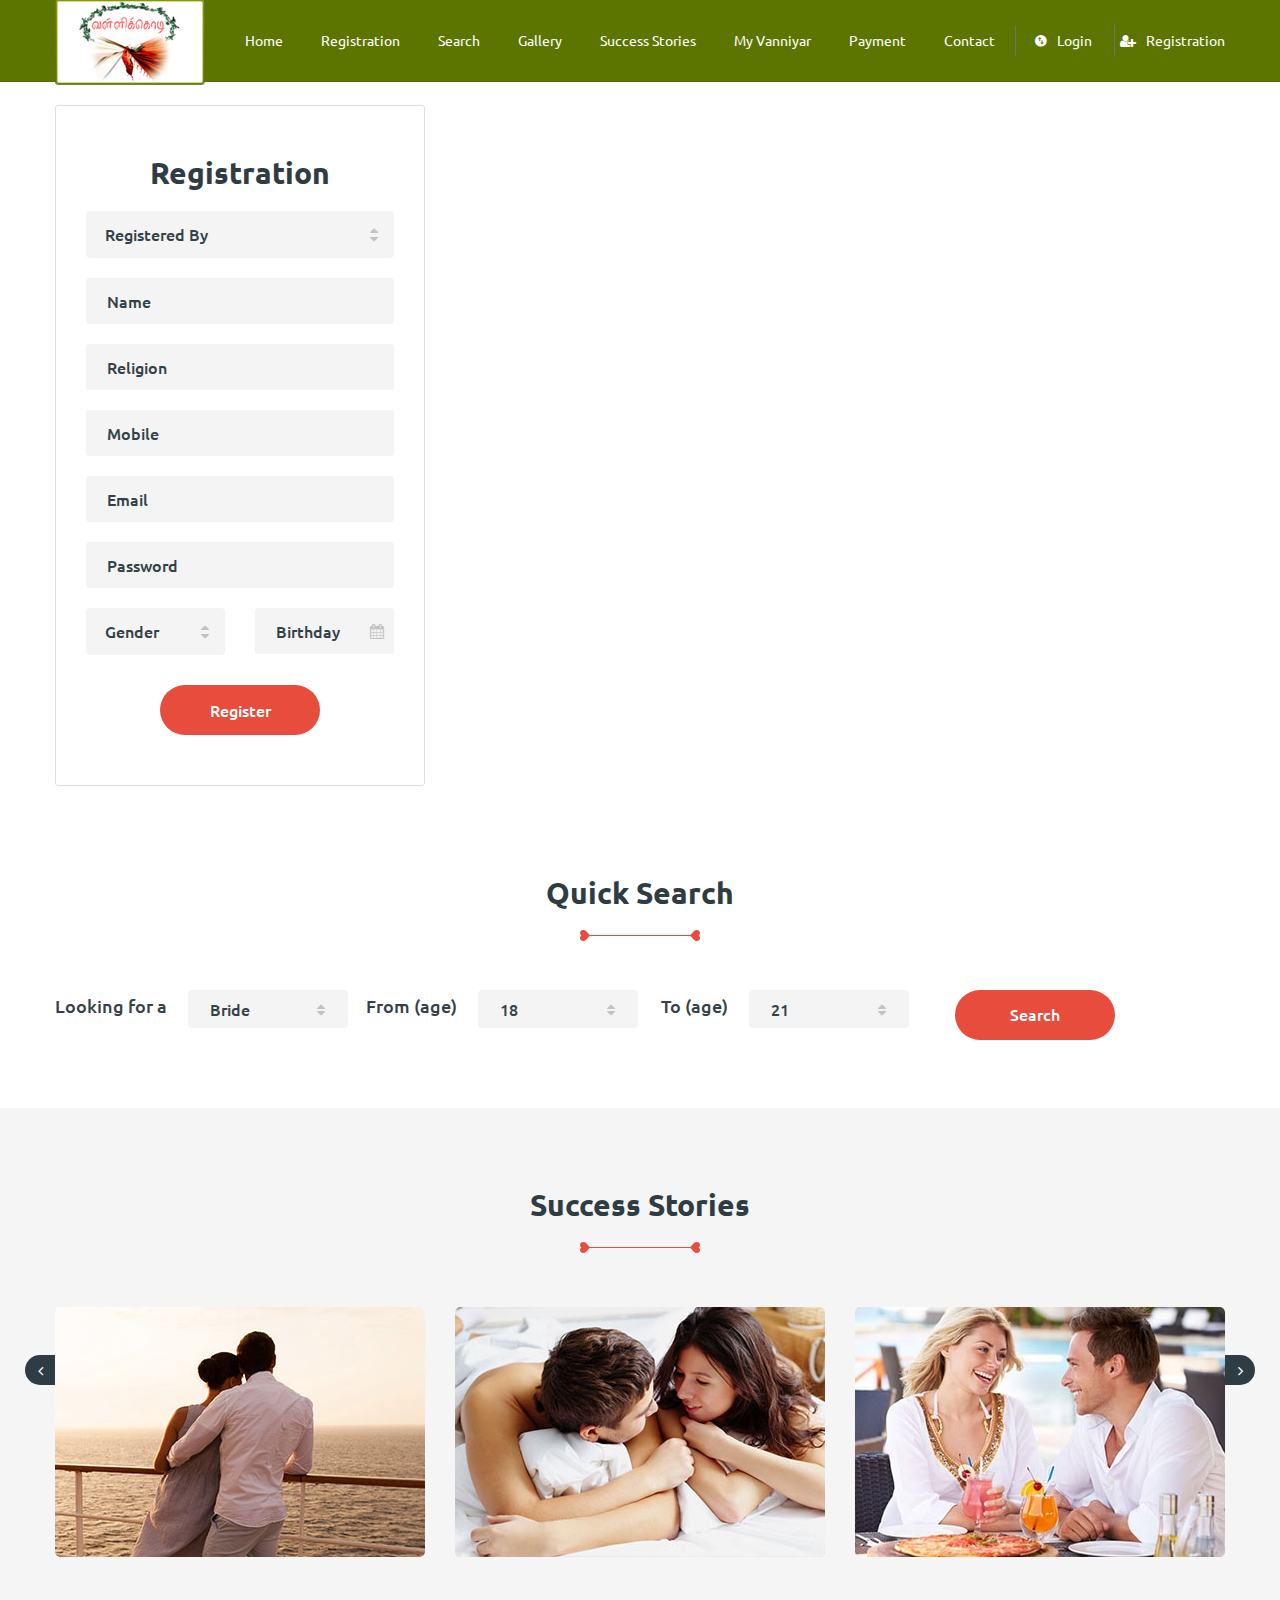
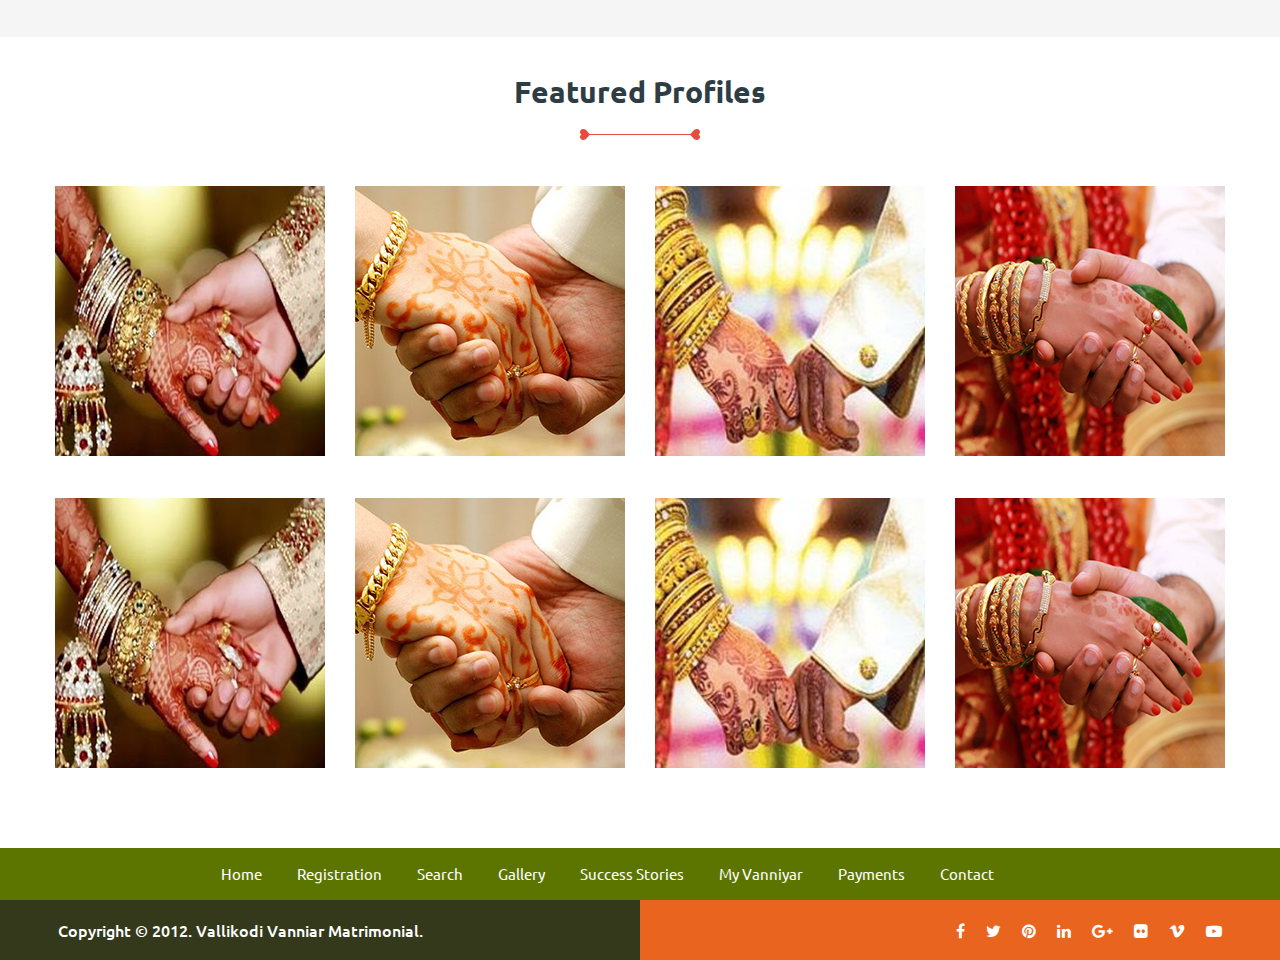
==== commit 1e836299: "add js file and header file modified" ====
--- a/index.html
+++ b/index.html
@@ -167,15 +167,15 @@
                 <!-- Collect the nav links, forms, and other content for toggling (selva) -->
                 <div class="collapse navbar-collapse" id="bs-example-navbar-collapse-1">
                     <ul class="nav navbar-nav">
-                        <li class= "active"><a href="index.html">Home</a></li>
+                        <li id="home"><a href="index.html">Home</a></li>
                             
-                        <li><a href="registration.html">Registration</a></li>
-                         <li><a href="search.html">Search</a></li>
-                         <li><a href="gallery.html">Gallery</a></li>
-                        <li class="dropdown submenu">
+                        <li  id="reg"><a href="registration.html">Registration</a></li>
+                         <li  id="search"><a href="search.html">Search</a></li>
+                         <li  id="gallery"><a href="gallery.html">Gallery</a></li>
+                        <li id="stories" class="dropdown submenu">
                             <a href="sucess.html">Success Stories</a>
                             <ul class="dropdown-menu">
-                                <li><a href="post.html">Post Your Story</a></li>
+                                <li id="stories"><a href="post.html">Post Your Story</a></li>
                                 <!-- <li><a href="http://shtheme.com/html/verodate/shop-left.html">Shop Left</a></li>
                                 <li><a href="http://shtheme.com/html/verodate/shop-right.html">Shop Right</a></li>
                                 <li><a href="http://shtheme.com/html/verodate/product-details.html">Product Details</a></li>
@@ -183,9 +183,9 @@
                                 <li><a href="http://shtheme.com/html/verodate/checkout.html">Checkout</a></li> -->
                             </ul>
                         </li>
-                        <li><a href="vanniyar.html">My Vanniyar</a></li>
-                         <li><a href="payment.html">Payment</a></li>
-                        <li><a href="contact.html">Contact</a></li>
+                        <li id="vanniyar"><a href="vanniyar.html">My Vanniyar</a></li>
+                         <li id="payment"><a href="payment.html">Payment</a></li>
+                        <li id="contact"><a href="contact.html">Contact</a></li>
                     </ul>
                     <ul class="nav navbar-nav navbar-right">
                         <li><a class="popup-with-zoom-anim" href="#small-dialog"><i class="mdi mdi-key-variant"></i>Login</a></li>
@@ -711,7 +711,7 @@
         <script src="vendors/owl-carousel/owl.carousel.min.js"></script>
         <script src="vendors/bs-tooltip/jquery.webui-popover.min.js"></script>
         <script src="vendors/jquery-ui/jquery-ui.js"></script>
-
+        <script type="text/javascript" src="js/custom.js"></script>
         
         <!--<script src="js/video_player.js"></script>-->
         <script src="js/theme.js"></script>
--- a/css/style.css
+++ b/css/style.css
@@ -3376,7 +3376,6 @@
 .s_widget {
   margin-bottom: 50px;
   clear: both;
-  overflow: hidden;
 }
 
 .s_widget:last-child {
@@ -3401,7 +3400,7 @@
 
 .categories_widget ul li a {
   font-size: 16px;
-  color: #334249;
+  color: #001100;
   font-family: "Ubuntu", sans-serif;
   margin-left: -22px;
   transition: all 400ms linear 0s;
@@ -5661,7 +5660,7 @@
 .members_about_box {
   border: 2px solid #e0e0e0;
   border-radius: 5px;
-  padding: 30px 22px;
+  padding-bottom: 0px;
   margin-bottom: 30px;
   margin-top: 40px;
 }
@@ -7471,13 +7470,13 @@
 
 .search_option .tab-content .tab-pane .height_item .bootstrap-select .dropdown-toggle  {
   padding: 0px 20px;
-  border-radius: 24px;
+  border-radius: 4px;
   outline: none !important;
   box-shadow: none;
 }
 
 .search_option .tab-content .tab-pane .height_item .bootstrap-select .dropdown-toggle .filter-option {
-  line-height: 48px;
+  line-height: 34px;
   font-size: 16px;
   color: #334249;
   font-family: "Ubuntu", sans-serif;
@@ -7497,7 +7496,7 @@
   font: normal normal normal 14px/1 FontAwesome;
   position: relative;
   right: 12px;
-  top: 15px;
+  top: 7px;
   color: #c2c2c2;
 }
 
@@ -8116,9 +8115,32 @@
     color: #ffffff;
     text-decoration: none;
 }
-
-
-/* End Footer area css
+/*ravi updated*/
+#hcolor{
+  color: #5c7500;
+  background-color: #e0e3e5;
+  padding:7px;
+}
+.hbgcolor{
+  background-image: url(img/reg_bdy_inner_top.png);
+  background-repeat: repeat-x;
+  height: auto;
+  width: 100%;
+
+}
+.profile_list{
+  padding: 30px;
+  padding-bottom: 10px;
+}
+ol a{
+  color: #000;
+  font-weight: bolder;
+}
+.pad{
+  padding: 20px;
+}
+
+/* End Ravi updated
 ============================================================================================ */
 /*---------------------------------------------------- */
 
--- a/css/style-links.css
+++ b/css/style-links.css
@@ -234,11 +234,7 @@
   border: 0px;
   border-radius: 0px;
 }
-.selva
-{
-  background-color: red;
-
-}
+
 .form-box
 {
   background-color:#2e3c43;
@@ -246,6 +242,7 @@
 .box
 {
   padding-top: 10px;
+  padding-bottom: 10px;
 }
 
 
@@ -573,3 +570,20 @@
 {
   padding-bottom: 100px;
 }
+
+.active
+{
+  color: #e6701a;
+}
+.img-box
+{
+ margin-top: 42px;
+}
+.detail-box
+{
+  padding-bottom: 70px;
+}
+.text-box-name
+{
+  padding-top: 20px;
+}
